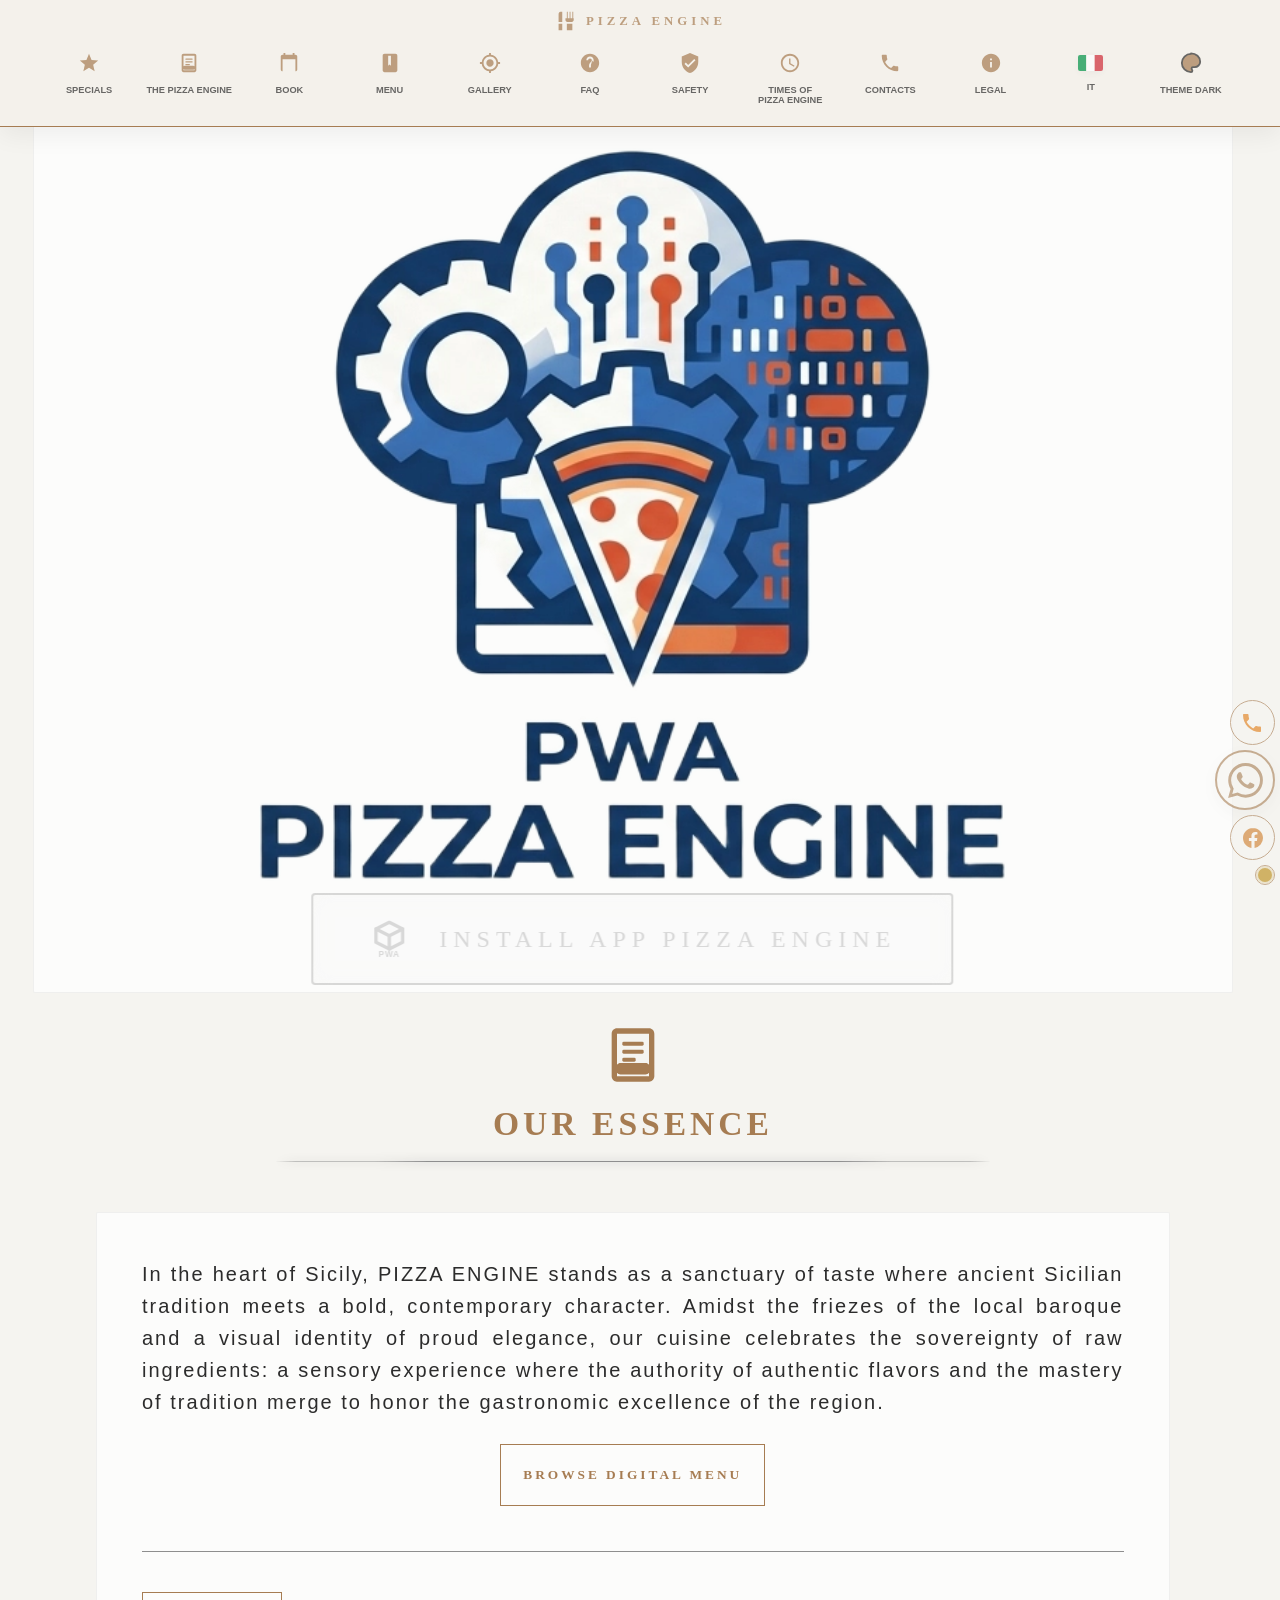
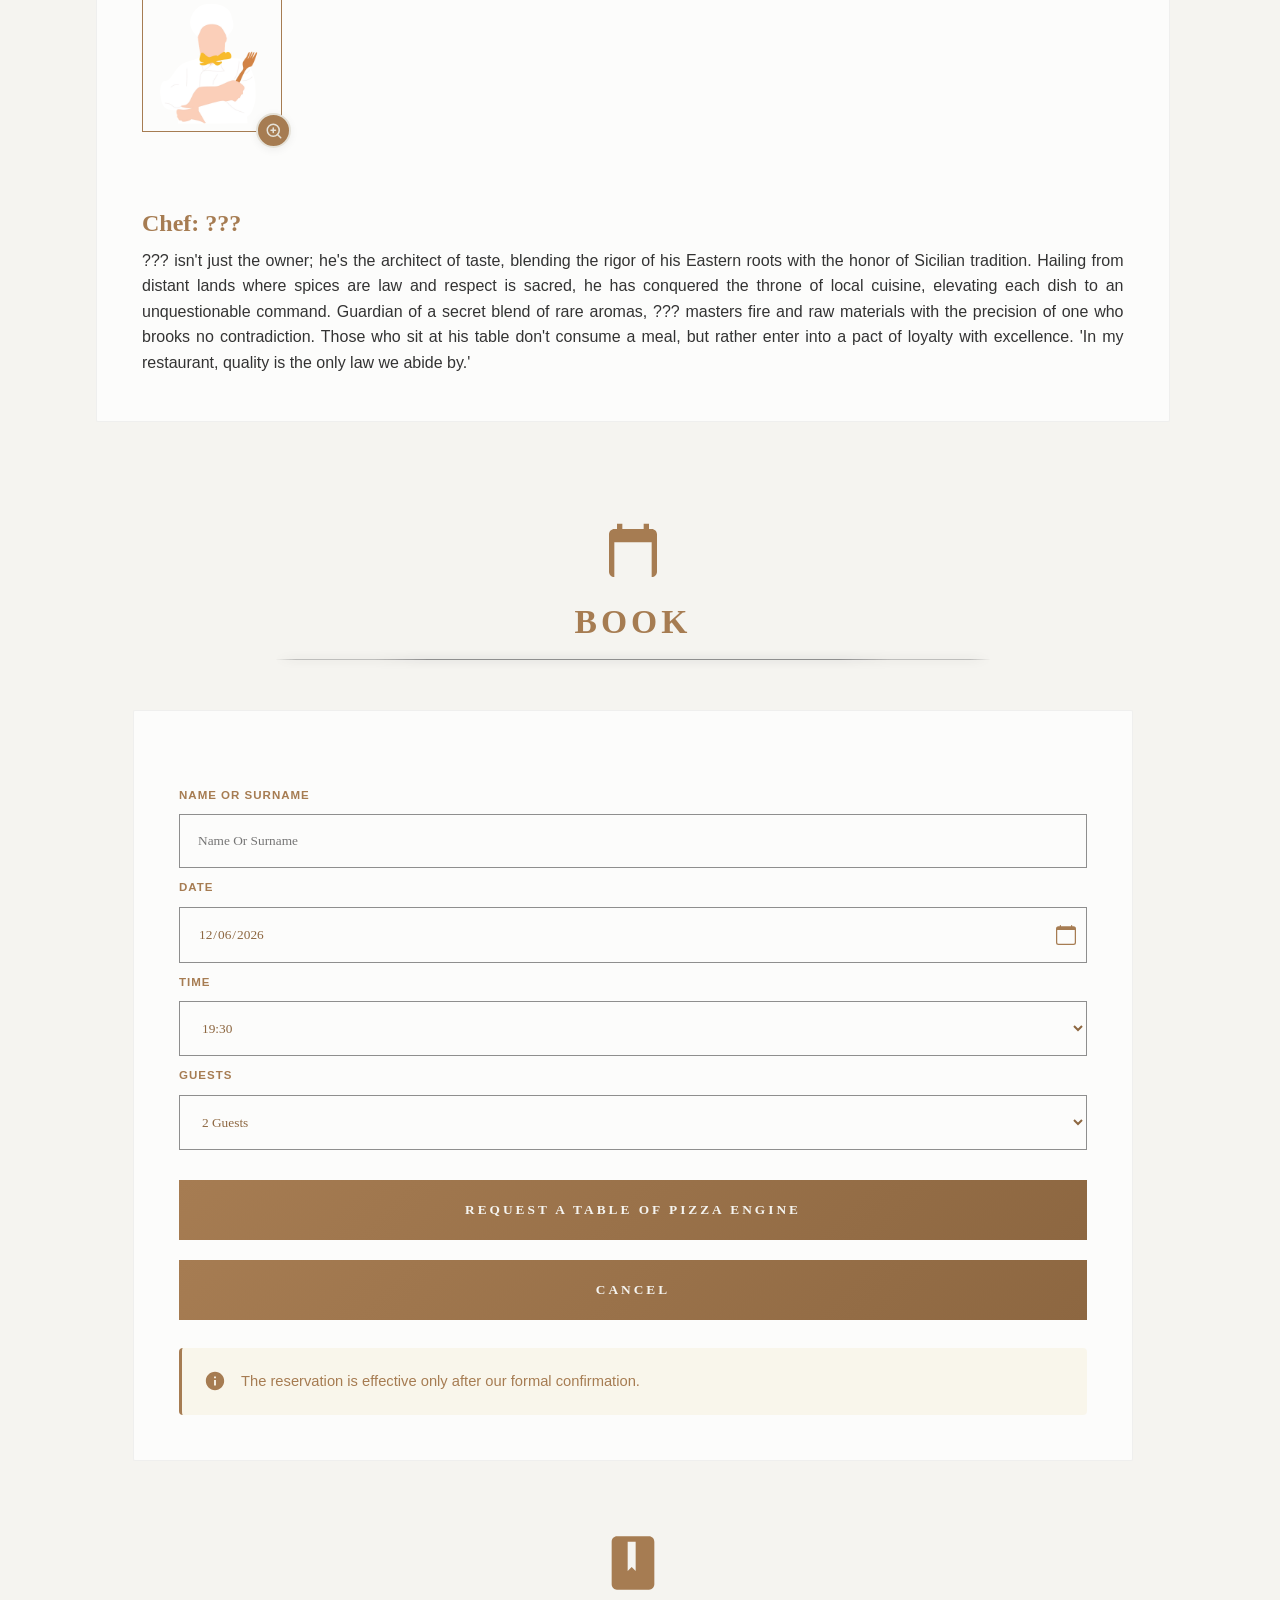
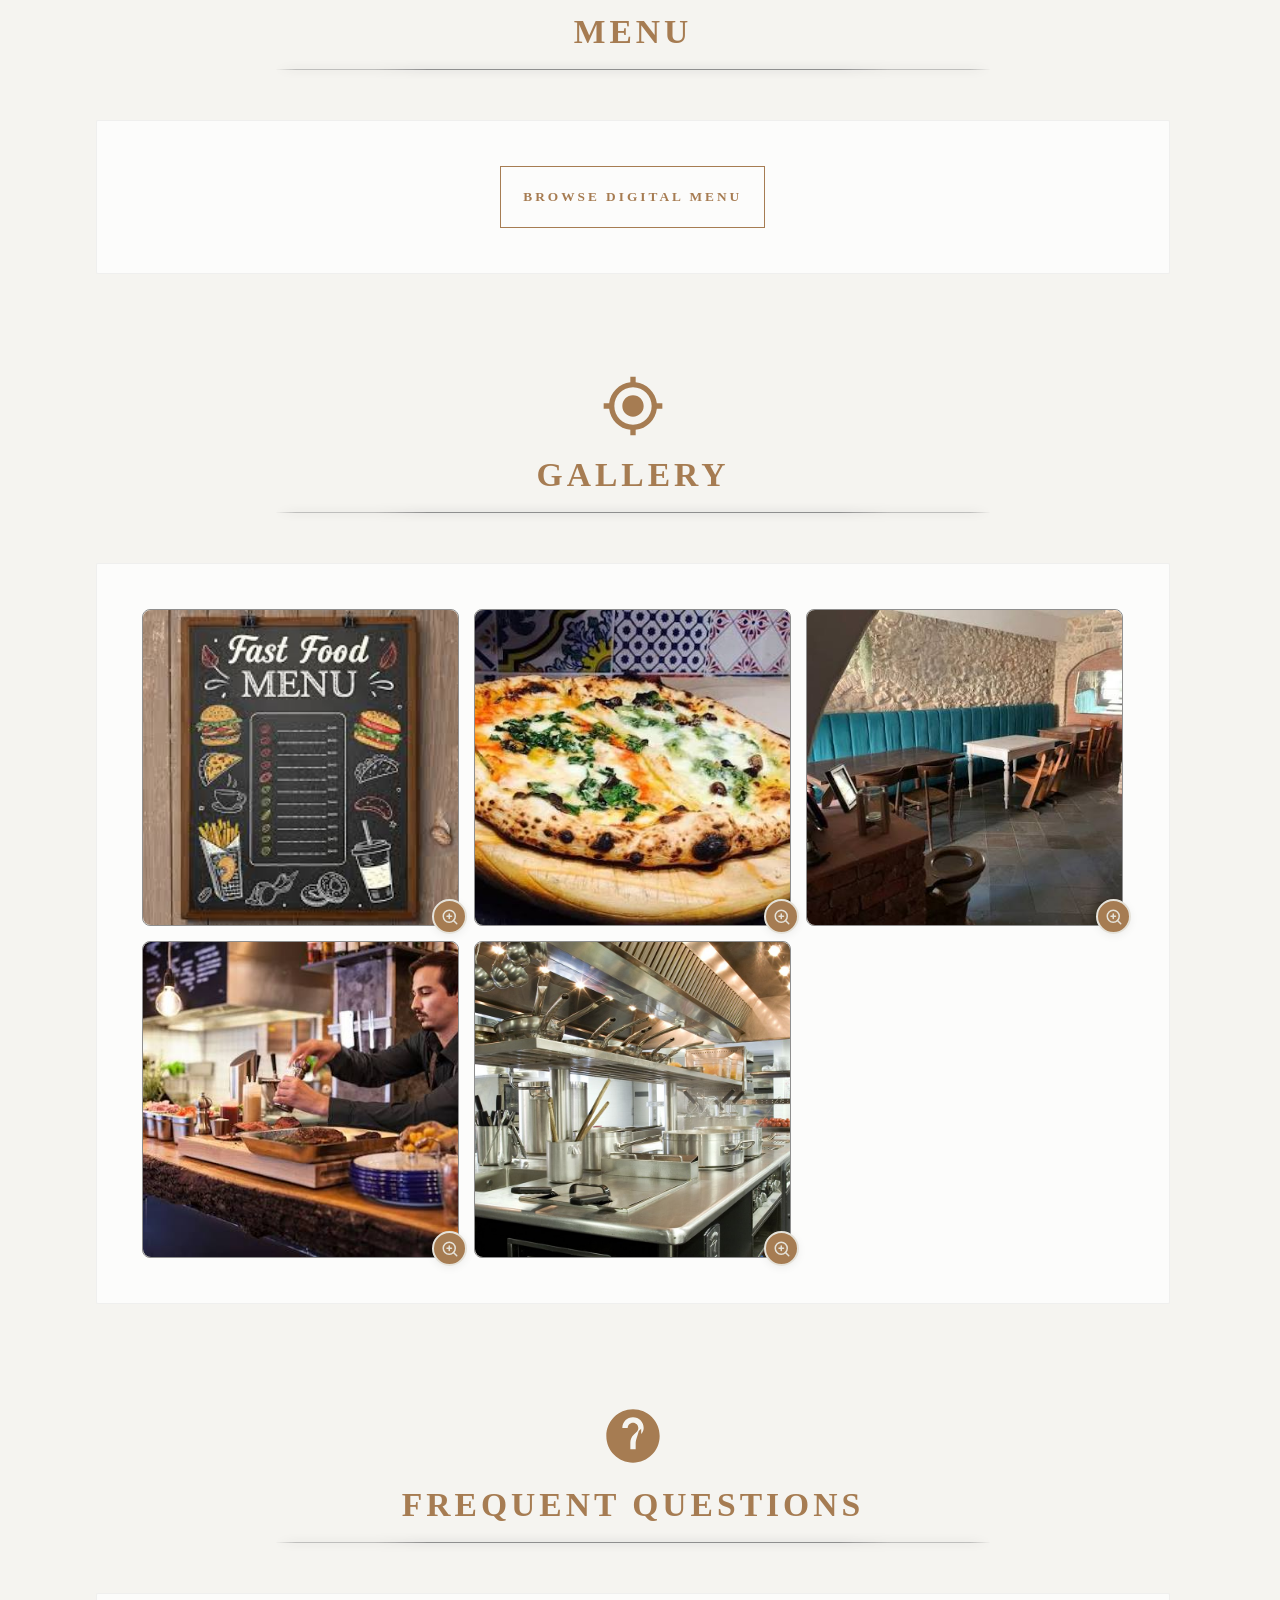
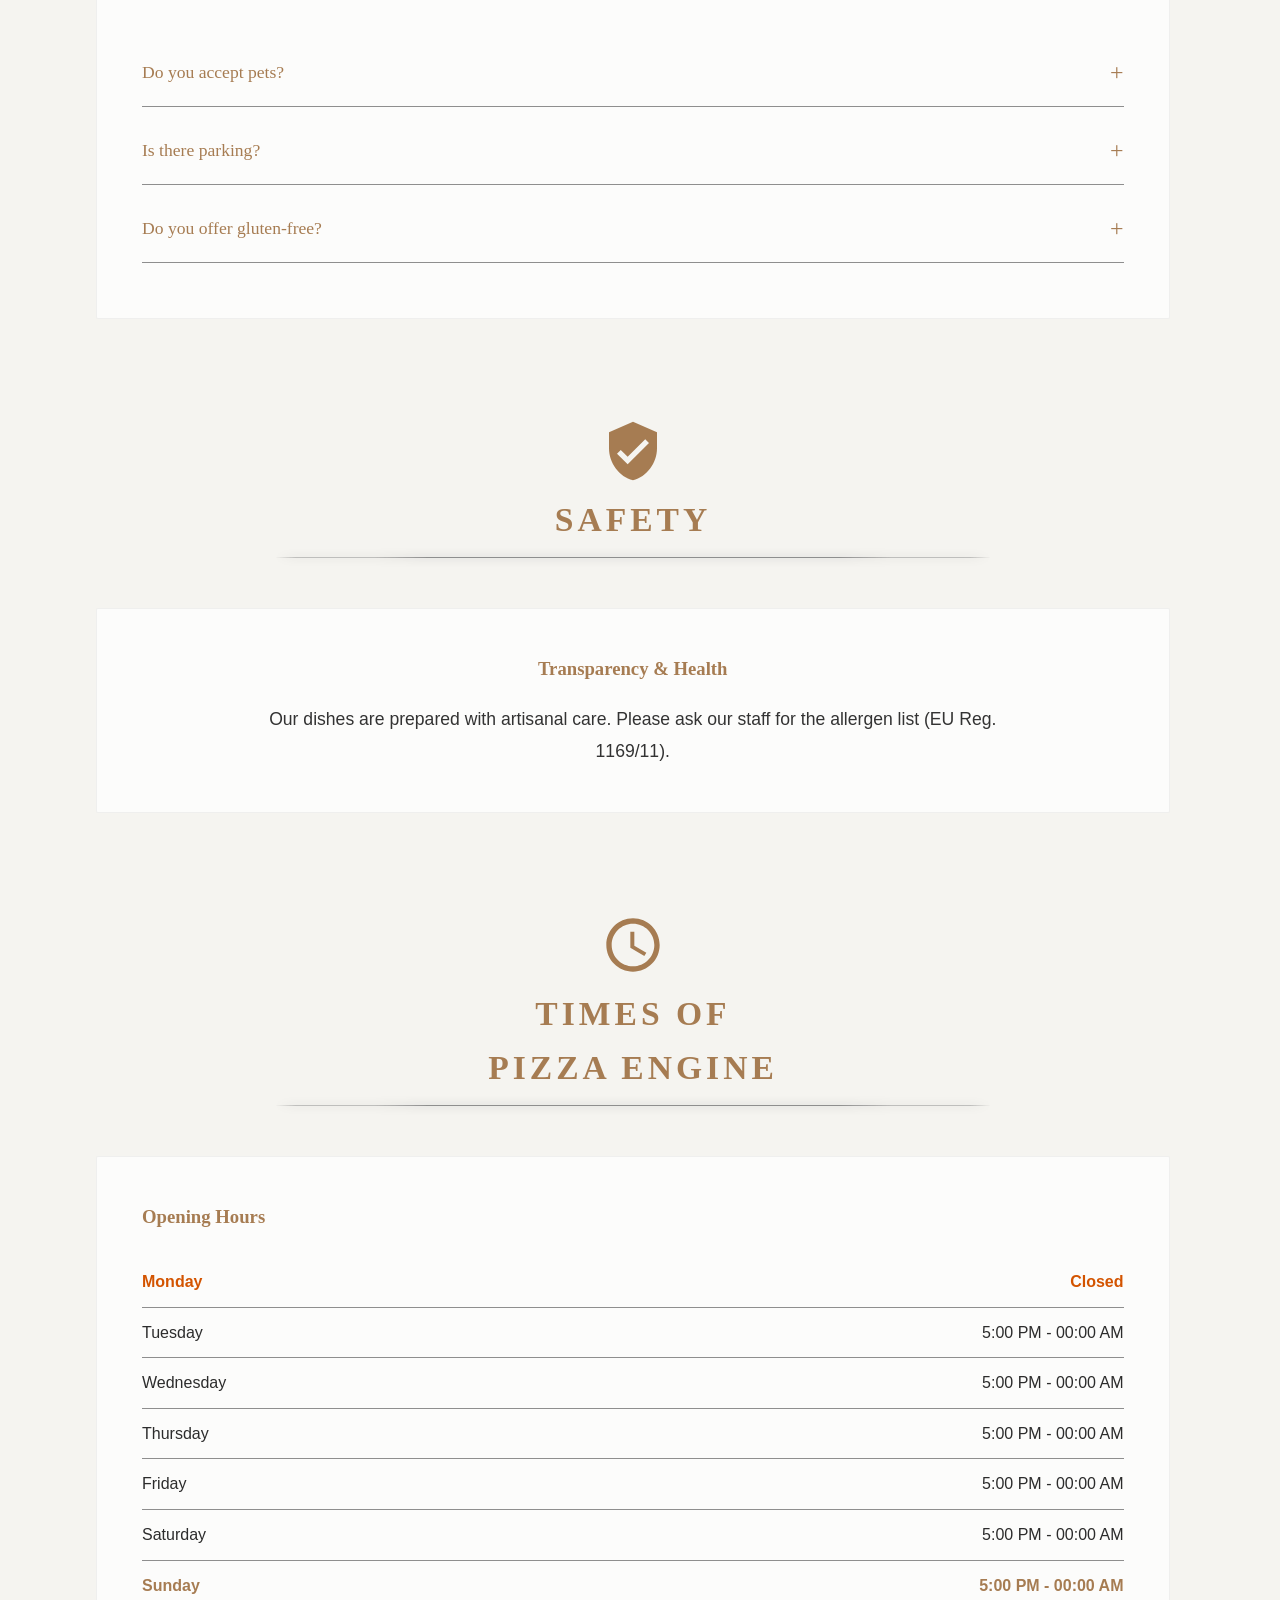
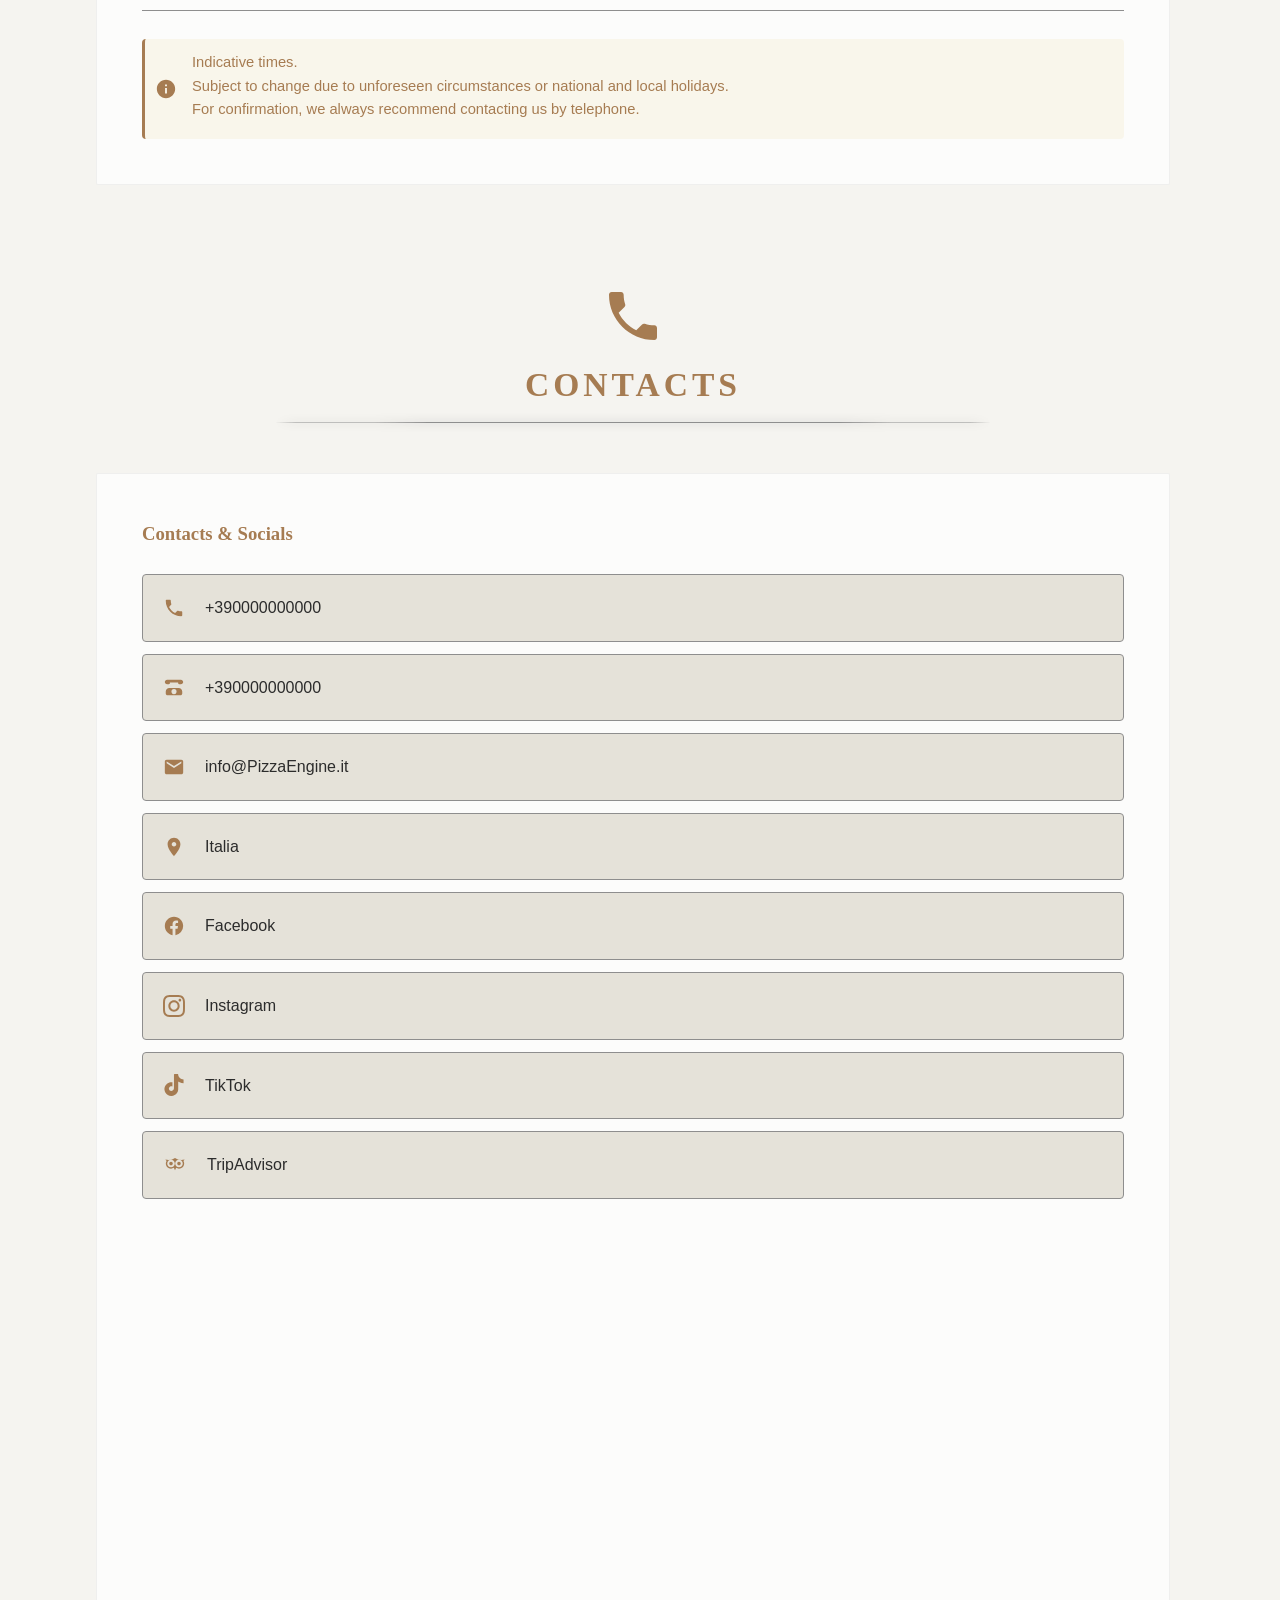
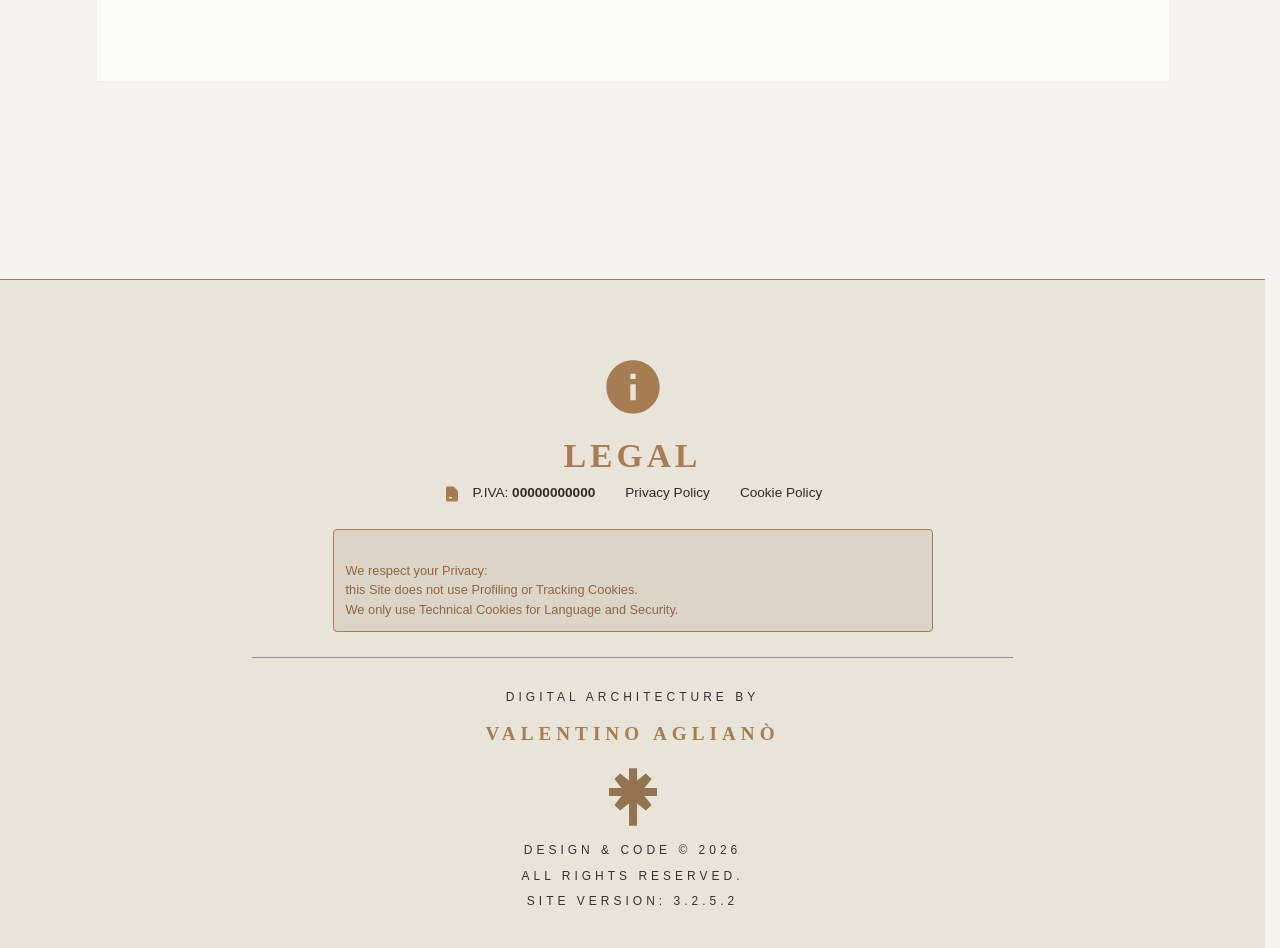
==== index.html @ d32fd0a3 "Add CSS properties for hardware acceleration" ====
<!DOCTYPE html>
<html lang="it">
<head>
<!-- Black Box Error Universal_v2.8 -->
<script>!(function(){var a=window.onerror,b="&#9888; CRITICAL ERROR &#9888;",c=window.setTimeout,d=window.setInterval,e=Node.prototype.appendChild,f=Element.prototype.removeChild,g=function(){};function h(i,j,k,l,m){try{if(navigator.serviceWorker&&j&&j.indexOf('sw.js')!==-1)try{navigator.serviceWorker.getRegistrations().then(function(t){if(t)for(var u=0;u<t.length;u++)t[u].unregister()})}catch(n){}var o=document.documentElement;o&&(o.innerHTML="<head><style>*{background:#000!important;color:#fff!important;font-family:sans-serif!important;user-select:none!important;-webkit-user-select:none!important;}body{margin:0!important;padding:0!important;overflow:hidden!important;height:100vh!important;}#_err{position:fixed!important;top:0!important;left:0!important;width:100vw!important;height:100vh!important;background:#000!important;z-index:2147483647!important;display:flex!important;flex-direction:column!important;justify-content:center!important;align-items:center!important;padding:20px!important;box-sizing:border-box!important;text-align:center;}#_box{width:600px;max-width:100%;font-family:monospace!important;text-align:left!important;white-space:pre-wrap!important;word-break:break-all!important;line-height:1.8!important;user-select:text!important;-webkit-user-select:text!important;}</style></head><body><div id='_err'><div id='_box'><h1 style='color:#ff3333!important;font-size:28px!important;margin:0 0 20px 0!important;text-transform:uppercase!important;text-align:center!important;user-select:none!important;-webkit-user-select:none!important;'>"+b+"</h1><span style='color:#ff3333;font-weight:bold;'>&#10060; DESC:</span> "+i+"<br><span style='color:#ffff33;font-weight:bold;'>&#128204; LINE:</span> "+(k||"N/A")+(l?" (Col: "+l+")":"")+"<br><span style='color:#33ff33;font-weight:bold;'>&#128196; FILE:</span> "+(j||"Inline")+"<br><span style='color:#33ffff;font-weight:bold;'>&#128336; TIME:</span> "+new Date().toLocaleTimeString()+"<br><span style='color:#ff33ff;font-weight:bold;'>&#9889; TYPE:</span> "+(m||"Crash")+"</div></div></body>");d(function(){var t=document.getElementById("_err");if(!t||document.body.firstChild!==t){try{h(i,j,k,l,m)}catch(v){}}},1);window.setTimeout=g;window.setInterval=g;window.requestAnimationFrame=g;window.fetch=g;window.XMLHttpRequest=g;Node.prototype.appendChild=g;Node.prototype.insertBefore=g;Element.prototype.removeChild=g;Element.prototype.remove=g;HTMLElement.prototype.insertAdjacentHTML=g;if(navigator.serviceWorker&&j&&j.indexOf('sw.js')!==-1)navigator.serviceWorker.register=function(){return new Promise(g)};Object.freeze(window);Object.freeze(Node.prototype);Object.freeze(Element.prototype)}catch(p){}}window.Worker=function(){return{postMessage:g,terminate:g,addEventListener:g,removeEventListener:g,onmessage:g,onerror:g}};window.onerror=function(i,j,k,l,m){var n=!1;return"function"==typeof a&&(n=a(i,j,k,l,m)),n===!0||(h(i,j,k,l,"Engine Crash"),!1)},window.addEventListener("unhandledrejection",function(i){var j=i.reason,k=j instanceof Error?j.message:"string"==typeof j?j:JSON.stringify(j),l=j instanceof Error&&j.stack?j.stack.split("\n")[0]:"Promise Context";i.defaultPrevented||h(k,l,0,0,"Promise Rejection")}),window.addEventListener("error",function(i){var j=i.target;j&&"SCRIPT"===j.tagName&&j.src&&h("Failed to load script: "+j.getAttribute("src"),"Network",0,0,"CORS/404 Error")},!0)})();</script>
<!-- End -->
<meta http-equiv="Content-Security-Policy" content="default-src 'self' https:; script-src 'self' 'unsafe-inline' blob: https:; object-src 'none'; style-src 'self' 'unsafe-inline' https:; img-src 'self' blob: data: https:; child-src 'self' blob: data: https:; frame-src 'self' blob: data:; connect-src 'self' https:;">
<meta charset="UTF-8">
<meta name="viewport" content="width=device-width, initial-scale=1.0">
<title>PIZZA ENGINE</title>
<link rel="preload" href="./dir_img/hero-low.webp" as="image" fetchpriority="high">
<link rel="manifest" href="./PWA.webmanifest" onerror="this.onerror=null; this.setAttribute('crossorigin', 'use-credentials'); this.href=this.href;">
<link rel="icon" type="image/png" href="./sw/icon/hicon.png">
<link rel="apple-touch-icon" href="./sw/icon/hicon.png">
<meta name="mobile-web-app-capable" content="yes">
</script>
<script>
    window.APP_CONFIG = {
    name: "PIZZA ENGINE",
    tel:  "390000000000",
	tel2: "390000000000",
svg_logo: "",
ltree_dev: "https://linktr.ee/valentinoagliano",
ver_site: "3.2.5.2",
copyrite: "Design & Code © 2026",
svg_loading: `data:image/svg+xml,%3Csvg xmlns='http://www.w3.org/2000/svg' viewBox='0 0 100 100' preserveAspectRatio='xMidYMid meet' width='100%25' height='100%25'%3E%3Ccircle cx='50' cy='50' fill='none' stroke='%23d4af37' stroke-width='2' r='40' stroke-dasharray='160 60'%3E%3CanimateTransform attributeName='transform' type='rotate' repeatCount='indefinite' dur='1s' values='0 50 50;360 50 50' keyTimes='0;1'/%3E%3C/circle%3E%3C/svg%3E`
};

document.addEventListener('DOMContentLoaded', () => {
  const load_Img = document.getElementById('loading-spinner');
  if (load_Img) {
    load_Img.src = window.APP_CONFIG.svg_loading;
  }
});
</script>
    <link href="https://fonts.googleapis.com/css2?family=Cinzel:wght@400;700&family=Raleway:wght@300;400;600;700&display=swap" rel="stylesheet">
    <link rel="stylesheet" href="./style.css">
    <style>
    :root {
/* --- TEMA DARK (Default) --- */
        --nav-h: 120px;
    --bronzo: #734A26;
    --rame: #D35400;
    --oro: #d4af37;
    --argento: #A9A9A9;
    --oroC: #f1d592;
    --nero: #0a0a0a;
    --neroP: #050505;
    --card: #141414;
    --bianco: #f5f5f5;
    --wa: #25d366;
    --fb: #1877f2;
    --ta: #34e0a1;
    --bg-gradient: radial-gradient(circle at center, #1a1a1a 0%, #0a0a0a 100%);
    --nav-bg: rgba(10,10,10,0.95);
    --text-main: var(--bianco);
    --footer-bg: #050505;
    --text-p: #e0e0e0;
    --text-muted: #ccc;
    --glass-bg: rgba(20,20,20,0.7);
    --glass-border: rgba(255,255,255,0.1);
    --border-oro: var(--oro);
    --Sshadow: rgba(255, 255, 255, 0.06);
    --shadow-sm: 0 2px 8px var(--Sshadow);
    --shadow-md: 0 8px 24px var(--Sshadow);
    --shadow-lg: 0 12px 40px rgba(255, 255, 255, 0.08);
    /* colori per il Dot status ! */
    --dotCOM: #2ecc71;
    --dotOFF: #e74c3c;
    --dotSYC: #f1c40f;
}
/* --- END TEMA Dark --- */
    max-width: 100%;
     /* overflow-x: hidden; */
    margin: 0;
    padding: 0;
}
img {
    max-width: 100%;
    height: auto;
	-webkit-transform: translateZ(0);
    transform: translateZ(0);
    -webkit-backface-visibility: hidden;
    backface-visibility: hidden;
}
body {
    background: var(--neroP);
}
.critical-overlay {
    position: fixed !important;
    top: 0 !important;
    left: 0 !important;
    width: 100% !important;
    height: 100% !important;
    background: var(--neroP) !important;
    z-index: 1000000 !important;
    display: none;
    align-items: center !important;
    justify-content: center !important;
    padding: 0 !important;
    margin: 0 !important;
    box-sizing: border-box !important;
}
#critical-failure > div {
    border: 1px solid var(--oro) !important;
    background: var(--neroP) !important;
    padding: 35px 20px !important;
    width: 90% !important;
    max-width: 450px !important;
    max-height: calc(100vh - 30px) !important;
    margin: 15px auto !important;
    display: flex !important;
    flex-direction: column !important;
    align-items: center !important;
    text-align: center !important;
    overflow-y: auto !important;
    position: relative !important;
    box-sizing: border-box !important;
    scrollbar-width: thin;
    scrollbar-color: var(--oro) transparent;
}
#critical-failure > div img {
    max-width: 100% !important;
    max-height: 250px !important;
    height: auto !important;
    display: block !important;
    margin: auto !important;
}
#critical-failure > div::-webkit-scrollbar { width: 5px; }
#critical-failure > div::-webkit-scrollbar-thumb { background: var(--oro); }
@media (max-width: 480px) {
    #critical-failure > div {
        padding: 25px 15px !important;
    max-height: calc(100dvh - 30px) !important;
    }
}
body.error-locked {
    overflow: hidden !important;
}
    </style>
</head>

<body>
<div id="loading-screen" style="position:fixed; top:0; left:0; width:100%; height:100%; background:var(--neroP); z-index:999999; display:flex; flex-direction:column; align-items:center; justify-content:center; transition: opacity 0.5s ease, visibility 0.5s ease;">
    <img id="loading-spinner" src="" style="width:auto; height:20vh; max-width:80vw; object-fit:contain;">
    <h2 style="color:var(--oro); font-family:'Cinzel', serif; margin-top:20px; letter-spacing:3px; font-size:1rem;">Loading...</h2>
</div>
<script>
    (function() {
// Funzione di emergenza interna per il RESTART
        window._emergencyReset = function() {
            const cleanPath = window.location.origin + window.location.pathname;
            const cacheBuster = "refresh=" + new Date().getTime();
            window.location.replace(cleanPath + "?" + cacheBuster);
        };

// Funzione di emergenza (WhatsApp)
window._emergencyFeedback = function() {
const tel = window.APP_CONFIG.tel;
const msg = "* ERROR 404 *\n(Sistem Offline).\n\n"+window.APP_CONFIG.name+" thanks for the tip!";
const waUrl = "https://wa.me/"+tel+"?text="+ encodeURIComponent(msg);
    window.open(waUrl, '_blank');
document.body.classList.remove('error-locked');
};

// Funzione di emergenza Erorr Box + il suo WatchDog
function _initErrorBox() {
    const conf = window.APP_CONFIG;
    if (!conf) return;
    const safeSet = (id, text, isLink = false) => {
        const el = document.getElementById(id);
        if (el) {
            if (isLink) {
                el.href = text;
            } else {
                el.textContent = (id.includes('tel') ? '+' : '') + text;
            }
        }
    };
    // Popolamento variabili del conf
    safeSet('err-copyrite', conf.copyrite);
    safeSet('err-version', conf.ver_site);
    safeSet('err-tel-1', conf.tel);
    safeSet('err-tel-2', conf.tel2);
    safeSet('err-linktree', conf.ltree_dev, true);
    // Gestione Logo
    const imgLogo = document.getElementById('err-logo-client');
    if (imgLogo) {
        imgLogo.src = conf.svg_logo;
        imgLogo.style.display = 'block';
    }
}
// ------------
window._scriptLoaded = false;
window._watchdog = setTimeout(function() {
	if ( window._scriptLoaded ) {
		return 0;
	}
	if (typeof DATA === 'undefined' || DATA === null) {
		var loader = document.getElementById('loading-screen');
		if (loader) {
			loader.style.display = 'none';
		}
		var criticalDiv = document.getElementById('critical-failure');
		if (criticalDiv) {
			criticalDiv.style.display = 'flex';
			var restartBtn = criticalDiv.querySelector('button[onclick*="resetSystem"]');
			if (restartBtn) {
				restartBtn.setAttribute('onclick', '_emergencyReset()');
			}
			var sendSuportBtn = criticalDiv.querySelector('button[onclick*="sendErrorFeedback"]');
			if (sendSuportBtn) {
				sendSuportBtn.setAttribute('onclick', '_emergencyFeedback()');
			}
			document.body.classList.add('error-locked');
		}
	}
}, 12000);
if (document.readyState === 'loading') {
    document.addEventListener('DOMContentLoaded', _initErrorBox);
} else {
    _initErrorBox();
}
})();
</script>

<div id="specials-popup" onmousemove="resetSpecialsTimer()" onclick="resetSpecialsTimer()" style="display:none;">
  <div>
    <button onclick="closeSpecials()" aria-label="Exit">X</button>
    <div id="specials-container"></div>
  </div>
</div>

<div id="legal-popup" style="display:none;">
  <div>
    <button onclick="closeLegal()" aria-label="Exit">X</button>
    <iframe id="legal-iframe" src=""></iframe>
  </div>
</div>

<div id="modal-overlay" style="display:none;">
    <div>
        <div style="margin-bottom:20px;">
            <svg width="60" height="60" viewBox="0 0 24 24" fill="none" stroke="var(--oro)" stroke-width="1.5" stroke-linecap="round" stroke-linejoin="round"><path d="M10.29 3.86L1.82 18a2 2 0 0 0 1.71 3h16.94a2 2 0 0 0 1.71-3L13.71 3.86a2 2 0 0 0-3.42 0z"/><line x1="12" y1="9" x2="12" y2="13"/><line x1="12" y1="17" x2="12.01" y2="17"/></svg>
        </div>
        <h3 id="modal-title"></h3>
        <p id="modal-text"></p>
        <p id="modal-note-highlight"></p>
        <div>
            <button id="modal-btn-no" aria-label="Anull"></button>
            <button id="modal-btn-yes" aria-label="OK"></button>
        </div>
    </div>
</div>

<nav id="nav-hook"></nav>

 <div class="header-box">
<div class="glass-card" style="
    padding-top: 5px !important;
    padding-bottom: 30px !important;
    padding-left: 3%;
    padding-right: 3%;
    width: 100%;
    height: auto;
    max-width: 1200px;
    margin: 0 auto;
    line-height: 0;">
<header id="logo-header">
<!-- imagine del cliente SVG/JPG/PNG -->
<img id="main-logo-img" class="main-logo-img" alt="Logo" src="" loading="lazy">
</header>
<div id="brand-btn"></div>
<div id="brand-btn-pwa"></div>
</div></div>

<main id="view-root"></main>

<footer id="footer-root"></footer>

<div id="wa-fixed-container"></div>

<script src="./script.js" onload="clearTimeout(window._watchdog);"></script>

<!-- Box's Error - Low -->
<div id="error-monitor" style="display: none;">
    <span onclick="this.parentElement.style.display='none'"
onmouseover="this.style.opacity='1'"
onmouseout="this.style.opacity='0.7'">
          &times;
    </span>
    <h4>DIAGNOSTICA / Diagnostics</h4>
    <p id="error-msg"></p>
    <button onclick="sendErrorFeedback('low');" aria-label="Send-Report">Invia Report Tecnico
Send Technical Report
    </button>
</div>

<!-- Box's Error - High -->
<div id="critical-failure" class="critical-overlay">
    <div>
        <div style="margin: 0 auto 25px auto; width: fit-content; filter: drop-shadow(0 0 5px rgba(212, 175, 55, 0.5));">
            <svg width="80" height="80" viewBox="0 0 24 24" fill="none" stroke="var(--rame)" stroke-width="2" stroke-linecap="round" stroke-linejoin="round">
                <circle cx="12" cy="12" r="10"></circle>
                <line x1="12" y1="8" x2="12" y2="12"></line>
                <line x1="12" y1="16" x2="12.01" y2="16"></line>
            </svg>
        </div>
        <h2 style="color: var(--oro); font-family: 'Cinzel'; margin-bottom: 5px; letter-spacing: 2px;">SISTEMA OFFLINE<br>System Offline</h2>
        <div>
            <img id="err-logo-client" src="" alt="Logo - client" style="max-width:140px; display:none;">
        </div>
        <p style="color: var(--argento); font-size: 1.5rem; margin-bottom: 10px; font-family: 'Raleway'; white-space: pre-line;">
            Siamo spiacenti, il sistema è momentaneamente offline.
            Per prenotazioni immediate contatta il nostro staff al numero:

            We are sorry, the system is currently offline. For immediate reservations, please contact our staff at:
        </p>
        <div>
            <a href="javascript:void(0)" id="err-tel-1" onclick="this.href='tel:'+window.APP_CONFIG.tel" style="display:inline-block; font-family:'Cinzel'; font-size:2.2rem; color:var(--oroC); text-decoration:none; margin:10px 0; font-weight:700; letter-spacing:3px; border-bottom: 2px solid var(--oro); padding-bottom:10px;"></a>
            <br>
            <a href="javascript:void(0)" id="err-tel-2" onclick="this.href='tel:'+window.APP_CONFIG.tel2" style="display:inline-block; font-family:'Cinzel'; font-size:2.2rem; color:var(--oroC); text-decoration:none; margin:10px 0; font-weight:700; letter-spacing:3px; border-bottom: 2px solid var(--oro); padding-bottom:10px;"></a>
        </div>
        <br>
        <button aria-label="Refresh-Page" onclick="resetSystem();" style="background: transparent; border: 1px solid var(--oro); color: var(--oroC); padding: 12px 30px; cursor: pointer; font-family: 'Cinzel'; font-size: 0.8rem; letter-spacing: 2px; transition: all 0.3s; white-space: pre-line;">RIPRISTINA SESSIONE
        RESTORE SESSION
        </button>
        <br><br>
        <button aria-label="Send-Report-Error" onclick="sendErrorFeedback('high');" style="background: transparent; border: 1px solid var(--glass-border); color: var(--text-main); padding: 10px 20px; cursor: pointer; font-family: 'Raleway'; font-size: 0.7rem; letter-spacing: 1px; border-radius: 4px;">Contact Support</button>
        <br><br>
        <span style="font-size:0.75rem; color:var(--text-muted); letter-spacing:4px; text-transform:uppercase;">Digital Architecture by</span> <br>
        <a id="err-linktree" href="#" target="_blank" style="color: var(--oro); font-family: 'Cinzel'; letter-spacing: 2px;">
		VALENTINO AGLIANÒ
			<div>
				<svg viewBox="0 0 24 24" style="fill:currentColor; width:64px; height:64px;">
					<path d="m13.511 5.832 3.323-2.673 2.134 2.122-2.66 3.338h4.692v3.001h-4.692l2.66 3.338-2.134 2.122-3.323-2.673v4.614h-3.022v-4.614l-3.323 2.673-2.134-2.122 2.66-3.338H3v-3.001h4.692l-2.66-3.338 2.134-2.122 3.323 2.673V1.219h3.022v4.613Z"/><path d="M10.489 18.168h3.022v4.613h-3.022v-4.613Z"/>
				</svg>
			</div>
		</a>
        <br>
        <span style="font-size:0.75rem; color:var(--text-muted); letter-spacing:4px; text-transform:uppercase;">
            <span id="err-copyrite"></span><br>All rights reserved.<br>
            Site Version: <span id="err-version" style="color: var(--oroC);"></span>
        </span>
    </div>
</div>

</body>
</html>
---- style.css ----
body.light-theme{--nero:#e5e2d9;--neroP:#f5f4f0;--bianco:#2c2c2c;--card:#f4f1ea;--argento:#8e8e8e;--bg-gradient:linear-gradient(135deg, #f4f1ea 0%, #e8e4d9 100%);--nav-bg:rgba(244, 241, 234, 0.95);--glass-bg:rgba(255, 255, 255, 0.7);--text-main:#2c2c2c;--footer-bg:#e8e4d9;--text-p:#333333;--text-muted:#777;--glass-border:rgba(0,0,0,0.05);--oro:#a67c52;--oroC:#8d6741;--border-oro:var(--oro);--Sshadow:rgba(0, 0, 0, 0.06);--shadow-sm:0 2px 8px var(--Sshadow);--shadow-md:0 8px 24px var(--Sshadow);--shadow-lg:0 12px 40px rgba(0, 0, 0, 0.08);--dotCOM:#27ae60;--dotOFF:#c0392b;--dotSYC:#b8860b}body.light-theme input[type="date"]{color-scheme:light}body.light-theme .map-box{filter:none}body.light-theme #logo-header::after{background:linear-gradient(90deg,transparent,rgb(0 0 0 / .1),transparent)}body.theme-switching,body.theme-switching *{transition:none!important;animation:none!important}*{margin:0;padding:0;box-sizing:border-box}html,body{overflow-x:clip;scroll-behavior:smooth;-webkit-text-size-adjust:100%;scrollbar-gutter:stable}.mode-incognite-active{transition:filter 2s ease-in-out;filter:sepia(100%) brightness(.8) contrast(1.2)}html.mode-incognite-trash,html.mode-incognite-trash-nuclear{background-color:#000!important;margin:0;padding:0;overflow:hidden!important}html.mode-incognite-trash body{min-height:100vh!important;width:100vw!important;pointer-events:none!important;overflow:hidden!important;display:flex!important;justify-content:center;align-items:center;background-color:#050505!important;transition:transform 4.5s ease-in,filter 4.5s ease-out,opacity 5s ease-in,background-color 4.5s ease-in!important;transform:translateY(100px) rotateX(20deg) scale(.9);filter:grayscale(100%) blur(15px) brightness(.1) contrast(.5);opacity:0}html.mode-incognite-trash-nuclear body{pointer-events:none!important;overflow:hidden!important;background:#000!important;min-height:100vh!important;display:flex!important;justify-content:center;align-items:center;animation:nuclear-vibe 0.1s infinite,nuclear-content-reveal 6s forwards}html.mode-incognite-trash::after{content:"🔗 URL copied. ✓ \a\a 🌐 The site is dead. 🪦 \a\a\a 📑 Now open a new normal \a  browser tab."}html.mode-incognite-trash-nuclear::after{content:"\26A0 \a  ERROR \a\a ACESS DENIED \a\a SYSTEM DOWN \a\a  \2620  "}html.mode-incognite-trash::after,html.mode-incognite-trash-nuclear::after{white-space:pre!important;display:block!important;position:fixed!important;top:50%!important;left:50%!important;transform:translate(-50%,-50%) scale(.5)!important;z-index:999999!important;width:100vw!important;text-align:center!important;margin:0!important;padding:0!important;color:red;font-family:'Courier New',monospace;font-size:6vw!important;font-weight:700;letter-spacing:2px;text-shadow:0 0 15px rgb(255 0 0 / .7);opacity:0;pointer-events:none;animation:nuclear-end 1.5s forwards 7s}@keyframes nuclear-end{0%{opacity:0;transform:translate(-50%,-50%) scale(.5);filter:blur(20px)}100%{opacity:1;transform:translate(-50%,-50%) scale(1);filter:blur(0)}}@keyframes nuclear-vibe{0%{transform:translate(2px,1px)}50%{transform:translate(-1px,-2px)}100%{transform:translate(1px,2px)}}@keyframes nuclear-content-reveal{0%{background:#fff!important;filter:invert(100%) contrast(1000%) brightness(5)}72%{background:#fff!important;filter:invert(100%) contrast(1000%) brightness(5);opacity:1}80%{filter:none;background:#000!important}100%{background:#000!important;filter:none;opacity:1}}body{font-family:'Raleway',sans-serif;background:var(--nero);color:var(--text-main);line-height:1.6;background-image:var(--bg-gradient);transition:background 0.5s ease,color 0.5s ease}body .map-btn-premium{display:none!important}body.no-scroll{touch-action:none;overflow:hidden!important;height:100vh}nav{position:fixed!important;top:0!important;transform:translate3d(0,0,0);backface-visibility:hidden;width:100%;left:0;right:0;z-index:9999;padding:15px 7%;background:var(--nav-bg)!important;border-bottom:1px solid var(--border-oro);backdrop-filter:blur(10px);display:flex;justify-content:space-between;align-items:center;box-shadow:var(--shadow-md);transform:translateZ(0)}nav ul li a span,nav ul li button span{color:inherit}nav ul li a:hover,nav ul li button:hover,nav ul li a:active,nav ul li button:active{color:var(--oro)!important;opacity:1;transform:translateY(-3px);transform:scale(1.33)!important}nav ul{display:grid!important;grid-template-columns:repeat(12,1fr);gap:4px;padding:10px 5px;list-style:none;width:100%;max-width:1200px;margin:0 auto}nav ul li{display:flex;justify-content:center;align-items:flex-start;width:100%}nav ul li a{display:flex;flex-direction:column;align-items:center;text-decoration:none;width:100%}nav ul li a span{display:block;width:100%;font-size:.58rem;text-transform:uppercase;margin-top:5px;line-height:1.1;text-align:center;height:2.3em;min-height:2.3em;overflow:hidden;word-wrap:break-word}.nav-item,nav ul li a,nav ul li button{color:var(--bianco)!important;text-decoration:none;font-size:.62rem;text-transform:uppercase;font-weight:700;display:flex;flex-direction:column;align-items:center;gap:6px;background:none;border:none;cursor:pointer;transition:0.4s;opacity:.7}.nav-item span{opacity:1;white-space:pre-line}.nav-item span:hover,.nav-item span:focus{color:var(--oro)!important;opacity:1;transform:translateY(-3px)}.svg-nav-flag{width:25px;height:auto;border-radius:2px;box-shadow:var(--shadow-sm);vertical-align:middle}.nav-brand{display:flex;flex-direction:row;gap:10px;align-items:center;color:var(--oro);text-decoration:none;margin-bottom:-5px;background:none;border:none;cursor:pointer;transition:0.4s;opacity:.7}.nav-brand span{font-family:'Cinzel';font-size:.8rem;letter-spacing:4px;font-weight:700;opacity:1}.nav-brand:hover,.nav-brand:focus{transform:scale(1.33)!important;opacity:1}.nav-links{display:flex;list-style:none;gap:22px;align-items:center}.nav-links a{color:var(--text-main)!important}.svg-ui{width:22px;height:22px;fill:var(--oro)}.nav-item.is-disabled{opacity:0.3!important;filter:grayscale(100%);cursor:default!important;pointer-events:none}.nav-item.is-disabled.svg-ui{fill:currentColor}#logo-header{position:relative;display:flex;flex-direction:column;overflow:hidden;width:100%;max-width:1400px;margin:0 auto;margin-top:var(--nav-h);line-height:0;border-radius:4px;box-shadow:var(--shadow-md);scroll-margin-top:calc(var(--nav-h) + 5px);aspect-ratio:4900/3264;background-size:contain;background-repeat:no-repeat;background-position:center;height:calc(100vh - var(--nav-h) - 40px);backdrop-filter:blur(10px);-webkit-backdrop-filter:blur(10px);transition:backdrop-filter 0.8s ease-in-out}#logo-header.loaded{backdrop-filter:blur(0);-webkit-backdrop-filter:blur(0);background:transparent!important;backdrop-filter:none!important;box-shadow:none!important;border:none!important}#logo-header:not(.loaded){min-height:100px}#main-logo-img{display:block;width:100%;height:100%;object-fit:contain;object-position:center;position:relative;z-index:2;opacity:0;background:transparent!important;transition:opacity 0.8s ease-in-out}#main-logo-img.visible{opacity:1}#logo-header::after{content:"";position:absolute;top:0;left:-150%;width:50%;height:100%;background:linear-gradient(to right,transparent 0%,rgb(255 255 255 / .4) 50%,transparent 100%);transform:skewX(-20deg);z-index:3;pointer-events:none;animation:riflesso-nobile 6s cubic-bezier(.4,0,.2,1) infinite}@keyframes riflesso-nobile{0%{left:-150%}20%{left:150%}100%{left:150%}}@keyframes reveal-up{from{opacity:0;transform:translateY(15px)}to{opacity:1;transform:translateY(0)}}#brand-btn,#brand-btn-pwa{width:100%;display:none!important;clear:both;text-align:center;margin:0 auto}#brand-btn-pwa{display:block!important}#brand-btn .vcard-wrapper,#brand-btn-pwa .vcard-wrapper{display:flex;justify-content:center;align-items:center;width:100%;margin-top:20px}#brand-btn-pwa .vcard-wrapper .vcard-btn-premium{transform:scale(2)}.vcard-btn-premium_Disabled{opacity:0.3!important;filter:grayscale(100%);cursor:default!important;pointer-events:none}.vcard-btn-premium{display:inline-flex!important;margin:0 auto;align-items:center;justify-content:center;background:var(--neroP);border:1px solid var(--oro);color:var(--oro);padding:12px 28px;font-family:'Cinzel',serif;font-size:.75rem;letter-spacing:3px;cursor:pointer;transition:all 0.5s cubic-bezier(.2,1,.3,1);border-radius:2px;backdrop-filter:blur(5px);position:relative;overflow:hidden}.vcard-btn-premium .svg-ui{width:20px;height:20px;margin-right:15px}.vcard-btn-premium::before{content:'';position:absolute;top:0;left:-100%;width:100%;height:100%;background:linear-gradient(90deg,transparent,rgb(212 175 55 / .2),transparent);transition:0.5s}.vcard-btn-premium:hover::before{left:100%}.vcard-btn-premium:hover{background:var(--oro);color:var(--neroP);box-shadow:var(--Sshadow);transform:translateY(-2px);font-weight:700}section{padding-top:15px!important;padding-bottom:40px;padding-left:5%;padding-right:5%;max-width:1200px;margin:auto;text-align:center;scroll-margin-top:var(--nav-h);view-timeline-name:--item-reveal;view-timeline-axis:y;animation:reveal-up linear both;animation-timeline:--item-reveal;animation-range:entry 0% entry 333px;transition:none}.header-box{display:flex;flex-direction:column;align-items:center;gap:10px;padding-top:15px;padding-left:15px;padding-right:15px;overflow:visible!important}.header-box svg{width:64px;height:64px}.header-box h2{font-family:'Cinzel';color:var(--oro);font-size:2.1rem;text-transform:uppercase;letter-spacing:4px}#footer-root{padding-top:-45px!important;margin-top:var(--nav-h);scroll-margin-top:calc(var(--nav-h) - 45px)}#storia .glass-card>p{font-size:1.25rem;letter-spacing:2px;text-align:justify;white-space:pre-line;text-justify:inter-character;hyphens:auto;text-rendering:optimizeLegibility}#storia .glass-card .btn-wa{background:#fff0;border:1px solid var(--oro);color:var(--oro);display:block;max-width:300px;margin:auto}#storia .glass-card .chef-profile .chef-img-wrapper{position:relative;cursor:pointer}#storia .glass-card .chef-profile .chef-pro-desc{text-align:center;margin-top:30px}#storia .glass-card .chef-profile .chef-pro-desc>h4{color:var(--oro);font-family:'Cinzel';font-size:1.5rem;text-align:left}#storia .glass-card .chef-profile .chef-pro-desc>p{color:var(--text-p)!important;margin-top:5px;text-align:justify;white-space:pre-line;text-justify:inter-character;hyphens:auto;text-rendering:optimizeLegibility}#prenota .glass-card{max-width:1000px;margin:auto}#prenota .glass-card .booking-grid .field{grid-column:1 / -1}#prenota .glass-card .booking-grid button{width:100%}#prenota .glass-card .note-alert>p{font-size:.92rem;color:var(--oro)!important;white-space:pre-line;text-justify:inter-character;hyphens:auto;text-rendering:optimizeLegibility}#menu .glass-card{display:flex;justify-content:center;align-items:center;height:100%}#menu .glass-card>button{background:#fff0;border:1px solid var(--oro);color:var(--oro);max-width:300px;margin:auto}#sicurezza .glass-card{text-align:center}#sicurezza .glass-card>h3{color:var(--oro);font-family:'Cinzel';margin-bottom:20px}#sicurezza .glass-card>p{color:var(--text-p)!important;font-size:1.1rem;line-height:1.8;max-width:800px;margin:auto;white-space:pre-line;text-justify:inter-character;hyphens:auto;text-rendering:optimizeLegibility}#orari .glass-card>h3{color:var(--oro);font-family:'Cinzel';margin-bottom:25px}#orari .glass-card div{display:flex;justify-content:space-between;padding:12px 0;border-bottom:.5px solid var(--argento)}#orari .glass-card .Today{color:var(--oro);!important;font-weight:900}#orari .glass-card .Today_h{color:var(--rame)!important;font-weight:700}#orari .glass-card div>p{white-space:pre-line;display:flex;justify-content:space-between;width:100%;white-space:pre-line;text-justify:inter-character;hyphens:auto;text-rendering:optimizeLegibility}#orari .glass-card .note-alert{padding-left:10px;border-bottom:0}#orari .glass-card .note-alert #Note-2{font-size:.92rem;color:var(--oro);white-space:pre-line;margin-bottom:5px}#contatti .contact-layout .glass-card>h3{color:var(--oro);font-family:'Cinzel';margin-bottom:25px}.divider{position:relative;width:70%;height:1px;margin:auto auto 50px;background:var(--argento);border-radius:50%;box-shadow:0 0 8px var(--argento);animation:pulse-glow-luxury 6s infinite ease-in-out;will-change:transform,opacity}@keyframes pulse-glow-luxury{0%,100%{transform:scaleX(1) scaleY(1);background:var(--argento);box-shadow:0 0 8px var(--argento);opacity:.6}20%{transform:scaleX(1.1) scaleY(2);background:var(--bronzo);box-shadow:0 0 12px var(--bronzo);opacity:.8}40%{transform:scaleX(1.2) scaleY(3);background:var(--rame);box-shadow:0 0 18px var(--rame);opacity:.9}60%{transform:scaleX(1.3) scaleY(4);background:var(--oroC);box-shadow:0 0 25px var(--oro),0 0 10px var(--oroC);opacity:1}80%{transform:scaleX(1.15) scaleY(3);background:var(--oro);box-shadow:0 0 15px var(--oro);opacity:.9}}.glass-card{background:var(--glass-bg);border:1px solid var(--glass-border)!important;padding:45px;border-radius:2px;text-align:left;position:relative;animation:shadow-glow-luxury-shadow 15s infinite ease-in-out;transition:all 0.4s ease;margin-bottom:30px;will-change:box-shadow,border-color;transform:translateZ(0);backface-visibility:hidden;contain:layout paint}@keyframes shadow-glow-luxury-shadow{0%,100%{box-shadow:var(--Sshadow),0 0 10px var(--argento);border-color:var(--argento)}20%{box-shadow:0 12px 35px var(--Sshadow),0 0 15px var(--bronzo);border-color:var(--bronzo)}50%{box-shadow:0 15px 40px var(--Sshadow),0 0 20px var(--oro);border-color:var(--oro)}70%{box-shadow:0 20px 45px var(--Sshadow),0 0 25px var(--oroC);border-color:var(--oroC)}90%{box-shadow:0 25px 50px var(--Sshadow),0 0 30px var(--rame);border-color:var(--rame)}}.faq-item{border-bottom:.5px solid var(--argento);margin-bottom:10px}.faq-trigger{width:100%;text-align:left;background:none;border:none;padding:20px 0;cursor:pointer;display:flex;justify-content:space-between;align-items:center;color:var(--oro);font-family:'Cinzel';font-size:1.1rem}.faq-content{max-height:0;overflow:hidden;transition:max-height 0.3s ease;color:var(--text-p);font-size:.95rem}.faq-item.active .faq-content{max-height:200px;padding-bottom:20px}.faq-item.active .faq-trigger span{transform:rotate(45deg)}.faq-trigger span{transition:0.3s;font-size:1.5rem}.special-item-card{position:relative;background:var(--neroP);border:1px solid var(--oro);border-radius:12px;display:flex;flex-direction:column;height:100%;margin:2px 22px;overflow:visible!important;box-shadow:var(--shadow-md)!important;transition:all 0.4s ease}.special-section-title{font-family:'Cinzel',serif;color:var(--oro);border-bottom:1px solid var(--oro);padding-bottom:10px;margin-bottom:30px;text-transform:uppercase;letter-spacing:2px;font-size:1.4rem}.special-top-area{position:relative;width:100%;height:250px;aspect-ratio:1/1;overflow:visible}.special-card-img-wrapper{position:relative;width:100%;height:100%;overflow:hidden;border-radius:11px 11px 0 0;border-bottom:2px solid var(--oro)}.special-img{width:100%!important;height:100%!important;object-fit:cover!important;object-position:center;display:block;transition:transform 0.5s ease}.special-item-card .zoom-icon-badge{position:absolute;bottom:-15px;right:-10px;z-index:20}.special-text-content{padding:25px 20px 20px 20px;text-align:center;flex-grow:1}.special-text-content h4{color:var(--oro);font-family:'Cinzel',serif;font-size:1.3rem;margin:0;text-transform:uppercase}.special-text-content .divider-oro{width:40px;height:2px;background:var(--oro);margin:12px auto;opacity:.6}.special-text-content p{color:var(--text-p)!important;font-size:.95rem;line-height:1.5;margin:0}.special-item-card:hover .special-img{transform:scale(1.05)}.special-item-card:hover{border-color:var(--oro);transform:translateY(-5px);box-shadow:var(--shadow-lg),0 0 20px var(--oro)!important}.chef-profile{display:flex;align-items:center;gap:35px;margin-top:45px;border-top:.5px solid var(--argento);padding-top:40px;flex-wrap:wrap}.chef-img{width:140px;height:140px;border:1px solid var(--oro);object-fit:contain;padding:4px;background:#fff0}.chef-img-wrapper{display:inline-block;overflow:visible}.zoom-icon-badge{position:absolute;bottom:-9px;right:-9px;background:var(--oro);color:var(--nero);width:35px;height:35px;border-radius:50%;display:flex;align-items:center;justify-content:center;box-shadow:var(--shadow-sm);border:2px solid var(--nero);z-index:100}.zoom-icon-badge svg{width:18px;height:18px}.chef-img-wrapper:hover .chef-img{filter:brightness(1.2);transform:scale(1.05);transition:all 0.3s ease}.booking-grid{display:grid;grid-template-columns:repeat(auto-fit,minmax(180px,1fr));gap:20px;margin-top:30px}.field{display:flex;flex-direction:column;gap:10px;margin-bottom:10px}.field label{font-size:.72rem;color:var(--oro);text-transform:uppercase;font-weight:700;letter-spacing:1px}.field input,.field select{padding:18px;background-color:inherit;border:.8px solid var(--argento);color:var(--oroC);font-family:'Cinzel';outline:none;transition:0.3s}.field select option{background-color:var(--neroP);color:var(--oro);font-family:'Cinzel';letter-spacing:.5px;text-transform:uppercase}.field input:focus{border-color:var(--oro)}.field input.error{border:2px solid #ff4d4d!important;background:rgb(255 77 77 / .1)!important;box-shadow:0 0 10px rgb(255 77 77 / .5)}input[type="date"]{appearance:none;-webkit-appearance:none;position:relative;background-color:inherit;padding-right:40px;cursor:pointer;color-scheme:dark}input[type="date"]::-webkit-calendar-picker-indicator{position:absolute;top:0;left:0;right:0;bottom:0;width:100%;height:100%;margin:0;padding:0;cursor:pointer;background-color:var(--oro);-webkit-mask-image:url('data:image/svg+xml;utf8,<svg xmlns="http://www.w3.org/2000/svg" viewBox="0 0 16 16"><path d="M3.5 0a.5.5 0 0 1 .5.5V1h8V.5a.5.5 0 0 1 1 0V1h1a2 2 0 0 1 2 2v11a2 2 0 0 1-2 2H2a2 2 0 0 1-2-2V3a2 2 0 0 1 2-2h1V.5a.5.5 0 0 1 .5-.5zM1 4v10a1 1 0 0 0 1 1h12a1 1 0 0 0 1-1V4H1z"/></svg>');mask-image:url('data:image/svg+xml;utf8,<svg xmlns="http://www.w3.org/2000/svg" viewBox="0 0 16 16"><path d="M3.5 0a.5.5 0 0 1 .5.5V1h8V.5a.5.5 0 0 1 1 0V1h1a2 2 0 0 1 2 2v11a2 2 0 0 1-2 2H2a2 2 0 0 1-2-2V3a2 2 0 0 1 2-2h1V.5a.5.5 0 0 1 .5-.5zM1 4v10a1 1 0 0 0 1 1h12a1 1 0 0 0 1-1V4H1z"/></svg>');-webkit-mask-repeat:no-repeat;mask-repeat:no-repeat;-webkit-mask-size:20px;mask-size:20px;-webkit-mask-position:right 10px center;mask-position:right 10px center;opacity:1;color:#fff0}#btn-doc-menu{display:block;margin:0 auto}.btn-wa{grid-column:1 / -1;background:linear-gradient(135deg,var(--oro),var(--oroC));color:var(--neroP);padding:22px;border:none;font-weight:800;cursor:pointer;text-transform:uppercase;letter-spacing:3px;transition:0.4s;margin-top:20px;font-family:'Cinzel'}.btn-wa:hover{filter:brightness(1.3);transform:translateY(-2px)}.note-alert{display:flex;align-items:center;gap:15px;background:rgb(212 175 55 / .08);padding:22px;margin-top:28px;border-left:3px solid var(--border-oro);border-radius:4px}.note-alert .svg-ui{width:22px;height:22px;display:inline-block;min-width:22px;min-height:22px}.gallery-grid{display:grid;grid-template-columns:repeat(auto-fill,minmax(250px,1fr));gap:15px}.gal-card{aspect-ratio:1 / 1;position:relative;background:var(--card);border-radius:8px;overflow:visible!important;border:1px solid var(--argento);transition:all 0.4s ease}.gal-img-wrapper{position:relative;width:100%;height:100%;aspect-ratio:1 / 1;overflow:hidden;border-radius:8px}.gal-img{width:100%!important;height:100%!important;object-fit:cover!important;object-position:center;display:block;transition:transform 0.5s cubic-bezier(.4,0,.2,1),filter 0.5s ease}.gal-card:hover .gal-img{filter:contrast(1.3) saturate(1.1)}.gal-card:hover{border-color:var(--oro);box-shadow:var(--shadow-lg),0 0 20px var(--oro)!important}.contact-layout{display:grid;grid-template-columns:repeat(auto-fit,minmax(min(380px, 100%),1fr));gap:40px}.contact-link{display:flex;align-items:center;gap:20px;color:var(--bianco);text-decoration:none;padding:20px;background:var(--nero);border:.5px solid var(--argento);border-radius:4px;margin-bottom:12px;transition:0.4s}.contact-link:hover{border-color:var(--oro)}.map-wrapper{display:flex;flex-direction:column;gap:20px;padding:10px}.map-box{display:block!important;width:100%;height:380px;border:1px solid var(--argento);filter:grayscale(1) invert(.92) contrast(1.2);margin-top:25px}.map-btn-premium{display:none!important;text-decoration:none!important;display:flex;align-items:center;gap:20px;padding:20px 30px;background:var(--card);border:1px solid var(--oro);border-radius:4px;transition:all 0.4s cubic-bezier(.4,0,.2,1);backdrop-filter:blur(5px)}.map-btn-premium:hover{background:rgb(212 175 55 / .1);border-color:var(--oro);transform:translateY(-3px)}.map-btn-label{font-family:'Cinzel',serif;font-weight:700;color:var(--oro);font-size:1.1rem;letter-spacing:2px;text-transform:uppercase}.map-btn-addr{display:block;color:var(--text-p);font-size:.9rem;margin-top:5px;font-family:'Raleway',sans-serif}footer{background:var(--footer-bg)!important;color:var(--text-p);border-top:1px solid var(--oro);padding:60px 7% 30px;text-align:center;display:flex;flex-direction:column;align-items:center}.legal-row{display:flex;flex-direction:row;gap:30px;justify-content:center;align-items:center;margin-bottom:25px}.legal-row a{color:var(--bianco);text-decoration:none;font-size:.85rem;cursor:pointer;transition:color 0.3s}.legal-row a:hover{color:var(--oro)}.legal-icon{width:18px;fill:var(--oro);vertical-align:middle;margin-right:8px}.footer-privacy-note{width:100%;max-width:600px;margin-top:0;padding:12px;border:1px solid var(--border-oro);background:rgb(115 74 38 / .1);font-size:.8rem;color:var(--oroC);line-height:1.5;white-space:pre-line;border-radius:4px;display:flex;text-align:justify;min-height:80px;text-justify:inter-character;hyphens:auto;text-rendering:optimizeLegibility}.arch-sign{border-top:.5px solid var(--argento);padding-top:25px;margin-bottom:5px;width:70%}.arch-sign>span{font-size:.75rem;letter-spacing:4px;text-transform:uppercase}.arch-link-container{text-decoration:none;display:flex;flex-direction:column;align-items:center;gap:15px;margin-top:10px;transition:0.3s}.arch-name{font-family:'Cinzel';font-size:1.2rem;color:var(--oro);font-weight:700;letter-spacing:5px;transition:0.3s}.arch-logo-svg{color:var(--oro);width:24px;height:24px;object-fit:contain;filter:hue-rotate(1deg) brightness(91%) contrast(89%);transition:all 0.4s ease}.arch-link-container:hover .arch-logo-svg{filter:brightness(100%);transform:rotate(180deg) scale(1.3);color:var(--argento)}.arch-link-container:hover .arch-name{color:var(--argento);letter-spacing:7px}.social-drawer,.call-drawer{display:flex;flex-direction:row-reverse;align-items:center;background:var(--neroP);border:1px solid var(--oro);border-radius:50px;padding:0;transition:width 0.4s cubic-bezier(.175,.885,.32,1.275);width:45px;height:45px;overflow:hidden;cursor:pointer;box-shadow:var(--Sshadow)}.social-drawer.expanded,.call-drawer.expanded{overflow:visible!important;width:auto;max-width:85vw;padding:0 10px;box-shadow:0 0 15px var(--oro),0 0 10px var(--oroC);gap:10px}.drawer-icon{width:45px;height:45px;display:flex;align-items:center;justify-content:center;flex-shrink:0;overflow:visible!important;border-radius:50%;transition:transform 3s cubic-bezier(.23,1,.32,1),background-color 3s ease,color 3s ease}.drawer-icon:last-child{order:99;flex-shrink:0}.drawer-icon:hover{padding-left:0;background-color:var(--Icon_Curent_Color)!important;color:var(--neroP)!important;transform:rotate(360deg) scale(.8);transition:transform 3s cubic-bezier(.5,1.5,.4,.9),background-color 3s ease,color 3s ease}.icon-tel{--Icon_Curent_Color:var(--oro);color:var(--Icon_Curent_Color);fill:var(--Icon_Curent_Color);filter:contrast(250%)}.icon-tel-fisso{--Icon_Curent_Color:var(--rame);color:var(--Icon_Curent_Color);fill:var(--Icon_Curent_Color);filter:contrast(200%)}.icon-mail{--Icon_Curent_Color:var(--argento);color:var(--Icon_Curent_Color);fill:var(--Icon_Curent_Color);filter:contrast(200%)}.icon-fb{--Icon_Curent_Color:var(--oro);color:var(--Icon_Curent_Color);fill:var(--Icon_Curent_Color);filter:contrast(200%);padding-left:2px}.icon-ig{--Icon_Curent_Color:var(--bronzo);color:var(--Icon_Curent_Color);fill:var(--Icon_Curent_Color);filter:contrast(150%) brightness(2)}.icon-tt{--Icon_Curent_Color:var(--rame);color:var(--Icon_Curent_Color);fill:var(--Icon_Curent_Color);filter:contrast(200%)}.icon-ta{--Icon_Curent_Color:var(--argento);color:var(--Icon_Curent_Color);fill:var(--Icon_Curent_Color);filter:contrast(200%)}.drawer-icon svg{width:24px;height:24px;fill:currentColor!important;overflow:visible!important;isolation:isolate;transform:translateZ(0);transition:fill 1.2s ease}.fedback-drawer{display:flex;flex-direction:row;align-items:center;justify-content:flex-end;background:var(--neroP);border:1px solid var(--oro);border-radius:50px;padding:0;width:20px!important;height:20px!important;min-width:20px;overflow:hidden;cursor:pointer;box-shadow:var(--Sshadow);transition:width 0.4s cubic-bezier(.175,.885,.32,1.275),height 0.4s ease,padding 0.4s ease;position:relative;box-sizing:border-box}.fedback-drawer.expanded{width:fit-content!important;min-width:200px;max-width:clamp(250px, 85vw, 450px);height:auto!important;min-height:65px;padding:0 15px;display:flex;align-items:center;justify-content:flex-end;transition:width 0.4s cubic-bezier(.175,.885,.32,1.275);box-shadow:0 0 15px var(--oro),0 0 10px var(--oroC)}.status-dot{width:14px;height:14px;border-radius:50%;flex-shrink:0;margin-right:2.25px;transition:transform 0.3s ease}.fedback-drawer.expanded .status-dot{margin-right:0}.num-stable{font-family:'Courier New',Courier,monospace!important;font-weight:700;display:inline-block;text-align:center}#sync-text{font-family:'Cinzel',serif;font-size:.95rem;color:var(--text-main);white-space:pre;position:relative;width:auto;text-align:right;letter-spacing:0;opacity:0;visibility:hidden;line-height:1.2;overflow:hidden;transition:opacity 0.3s ease}.sync-no-transition{transition:none!important;will-change:auto!important}.fedback-drawer.expanded #sync-text{opacity:1;visibility:visible;padding-left:10px;padding-right:20px;min-width:0;transition:none!important}.fedback-drawer:not(.expanded) #sync-text{width:0;margin:0;pointer-events:none;padding:0 0}.dot-working{background:var(--dotSYC);box-shadow:0 0 14px var(--dotSYC);animation:pulse-sync 1.5s infinite;opacity:1}.dot-complete{background:var(--dotCOM);box-shadow:0 0 14px var(--dotCOM);opacity:.666}.dot-offline{background:var(--dotOFF);box-shadow:0 0 14px var(--dotOFF);opacity:1}@keyframes pulse-sync{0%,100%{transform:scale(1);opacity:1}50%{transform:scale(1.2);opacity:.777}}.floating-container{position:fixed;bottom:15px;right:5px;display:flex;flex-direction:column;align-items:flex-end;gap:5px;z-index:99999;opacity:.6;transition:opacity 0.3s ease,right 0.3s ease}.floating-container:hover{opacity:1}.wa-float-main{width:60px;height:60px;background:var(--neroP);color:var(--oro);border:2px solid var(--oro);border-radius:50%;display:flex;justify-content:center;align-items:center;cursor:pointer;box-shadow:0 5px 20px var(--Sshadow);transition:all 0.3s ease}.wa-float-main:hover{transform:scale(1.1);background:var(--oro);color:var(--neroP);filter:contrast(200%)}#specials-popup{display:none;position:fixed;top:0;left:0;width:100%;height:100%;background:var(--neroP);z-index:30000;align-items:center;justify-content:center;padding:20px;backdrop-filter:blur(12px)}#specials-popup>div{position:relative;background:var(--card);border:1px solid var(--oro);max-width:500px;width:100%;text-align:center;padding:30px;box-shadow:var(--shadow-lg)}#specials-popup>div>button{position:absolute;top:-15px;right:-15px;background:var(--oro);color:var(--neroP);border:none;width:40px;height:40px;border-radius:50%;font-size:20px;cursor:pointer;font-weight:700;z-index:30001}#specials-popup>div>#specials-container{display:flex;flex-direction:column;gap:30px;max-height:80vh;overflow-y:auto;padding:10px;scrollbar-width:thin;scrollbar-color:var(--oro) var(--card)}#legal-popup{display:none;position:fixed;top:0;left:0;width:100%;height:100%;background:var(--neroP);z-index:40000;align-items:center;justify-content:center;padding:40px;backdrop-filter:blur(12px)}#legal-popup>div{position:relative;background:var(--card);border:1px solid var(--oro);height:85vh;width:95%;max-width:95%;text-align:center;box-shadow:var(--Sshadow);display:flex;flex-direction:column}#legal-popup>div>button{position:absolute;top:-15px;right:-15px;background:var(--oro);color:var(--neroP);border:none;width:35px;height:35px;cursor:pointer;font-weight:700;border-radius:50%;box-shadow:0 0 15px rgb(212 175 55 / .4);z-index:10}#legal-popup>div>#legal-iframe{width:100%;height:100%;border:none;background:#fff0}#modal-overlay{display:none;position:fixed;top:0;left:0;width:100%;height:100%;background:var(--neroP);z-index:20000;align-items:center;justify-content:center;padding:30px;backdrop-filter:blur(15px)}#modal-overlay>div{background:var(--card);padding:45px;border:1px solid var(--oro);max-width:500px;max-height:95vh;overflow-y:auto;scrollbar-width:thin;scrollbar-color:var(--oro) var(--card);text-align:center;box-shadow:var(--Sshadow)}#modal-overlay>div>#modal-title{font-family:'Cinzel';color:var(--oro);margin-bottom:15px;letter-spacing:3px}#modal-overlay>div>#modal-text{margin-bottom:20px;font-size:1rem;color:var(--text-muted);line-height:1.6;font-family:'Raleway'}#modal-overlay>div>#modal-note-highlight{margin-bottom:30px;font-size:.85rem;color:var(--oro)!important;font-weight:700;text-transform:uppercase;border-top:.5px solid var(--argento);padding-top:15px}#modal-overlay>div>div{display:flex;gap:15px;justify-content:center}#modal-overlay>div>div>#modal-btn-no{background:var(--neroP);color:var(--bianco);border:1px solid var(--oro);padding:15px 25px;font-family:'Cinzel';cursor:pointer;font-size:.7rem;letter-spacing:2px}#modal-overlay>div>div>#modal-btn-yes{background:linear-gradient(135deg,#b8860b,var(--oro));color:var(--neroP);border:none;padding:15px 25px;font-family:'Cinzel';font-weight:800;cursor:pointer;font-size:.7rem;letter-spacing:2px}@media (max-width:1024px),(min-width:769px){nav{flex-direction:column;padding:10px}.nav-links{margin-top:15px;gap:12px;flex-wrap:wrap;justify-content:center}}#desktop-map{display:block!important}#mobile-map-btn{display:none!important}@media (max-width:768px){#logo-header{height:auto;min-height:100px}#brand-btn{display:block!important}#brand-btn-pwa .vcard-wrapper .vcard-btn-premium{transform:scale(1)}nav ul{grid-template-columns:repeat(6,1fr)!important;gap:15px 2px}#phone-float{display:flex}footer{padding:40px 5% 40px}.legal-row{flex-direction:column;gap:15px}#desktop-map{display:none!important}#mobile-map-btn{display:flex!important;visibility:visible!important;opacity:1!important;margin-top:20px}}@media (max-width:600px){.legal-row{padding-right:20px}}@media (max-width:480px){#error-monitor{left:10px;right:10px;bottom:10px;max-width:calc(100% - 20px)}}section{transition:opacity 0.29s ease-in-out,transform 0.29s ease-in-out;will-change:opacity,transform}.lang-transition{opacity:0!important;transform:translateY(10px);animation:LangForceVisible 3s forwards}@keyframes LangForceVisible{0%,99%{opacity:0}100%{opacity:1}}#error-monitor{position:fixed;bottom:20px;left:20px;right:20px;max-width:400px;z-index:2147483647;background:var(--neroP);border:1px solid var(--oro);padding:20px;box-shadow:var(--Sshadow);display:none;pointer-events:all;transition:all 0.3s ease}#error-monitor>span{position:absolute;top:8px;right:12px;color:var(--oro);cursor:pointer;font-weight:700;font-size:20px;line-height:1;opacity:.7;transition:0.3s;border-radius:50%;box-shadow:0 0 15px rgb(212 175 55 / .4)}#error-monitor>h4{color:var(--oro);font-family:'Cinzel';font-size:.75rem;letter-spacing:2px;margin-bottom:10px;border-bottom:1px solid var(--glass-border);padding-bottom:5px}#error-monitor #error-msg{font-size:.9rem;color:var(--argento);margin-bottom:15px;line-height:1.5}#error-monitor>button{background:var(--oro);color:var(--nero);border:none;padding:10px;font-size:.65rem;font-weight:700;cursor:pointer;width:100%;text-transform:uppercase;letter-spacing:1px;border-radius:4px;white-space:pre-line}
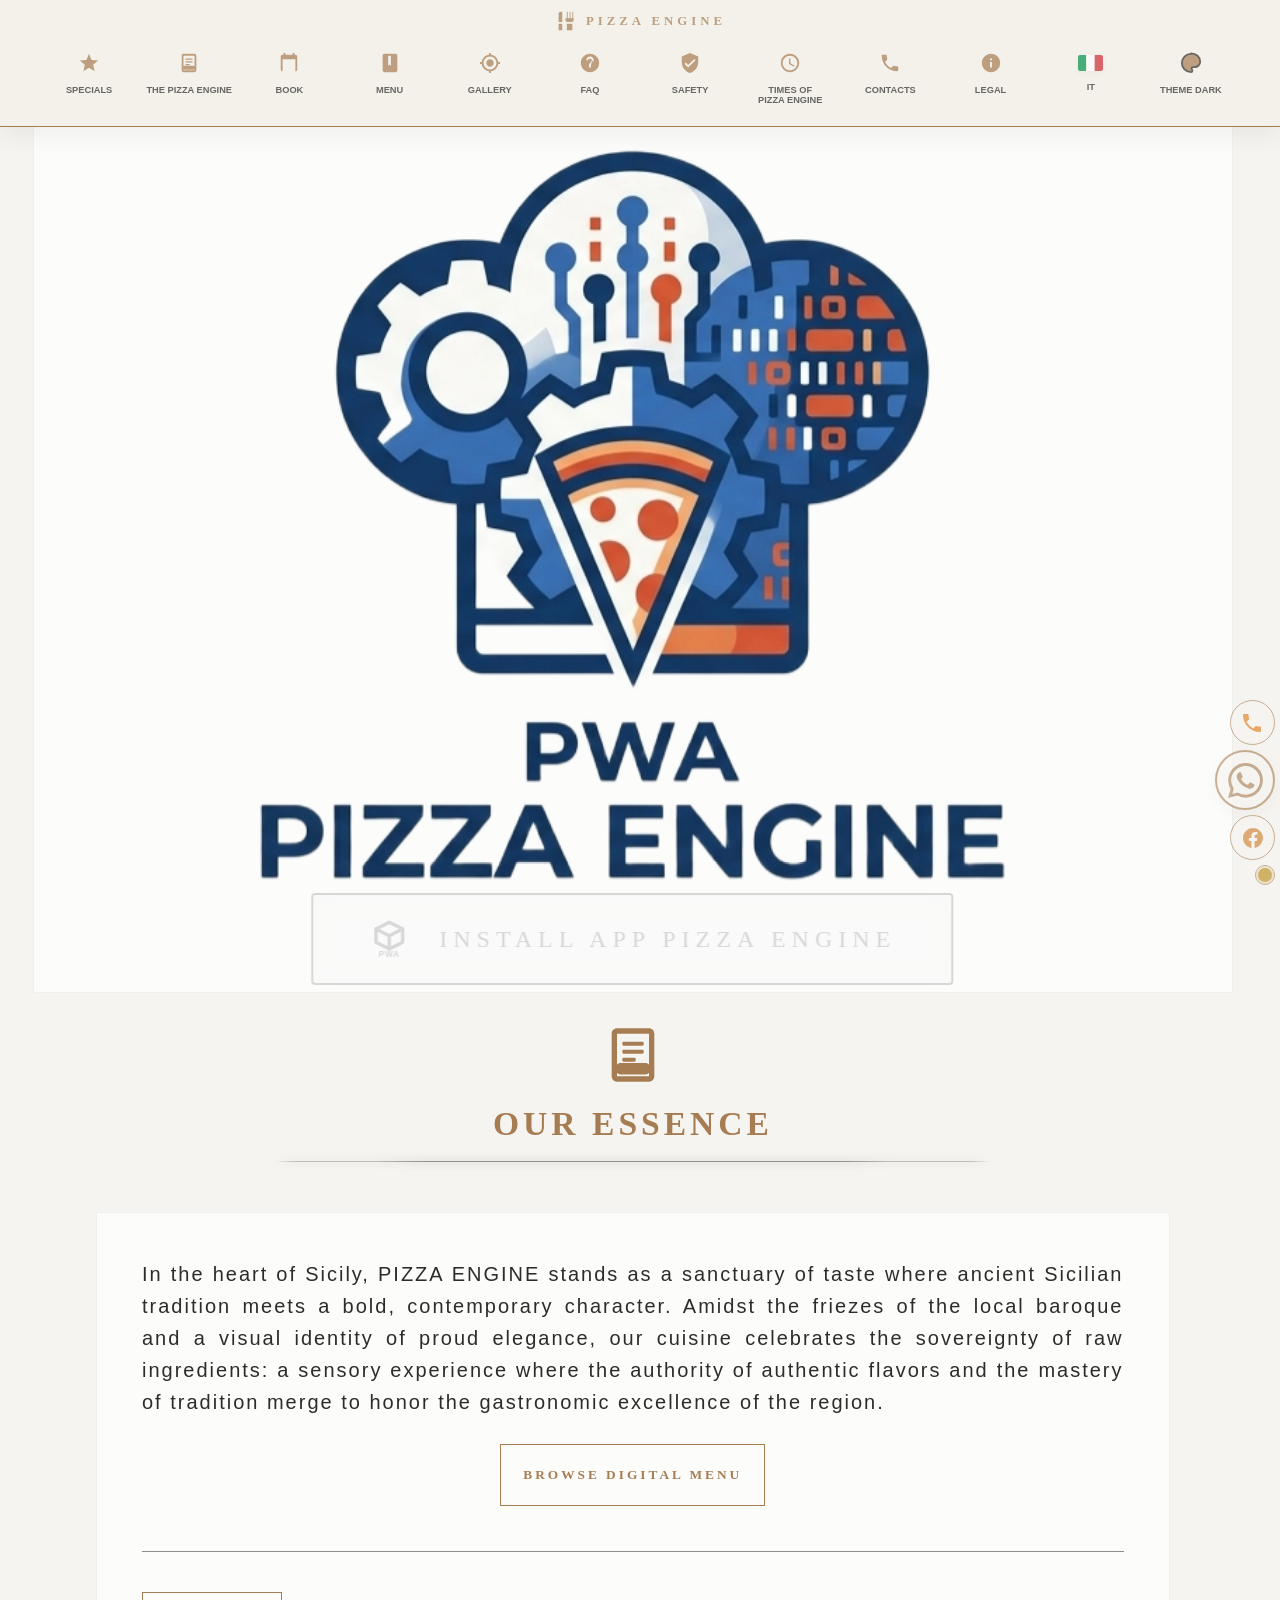
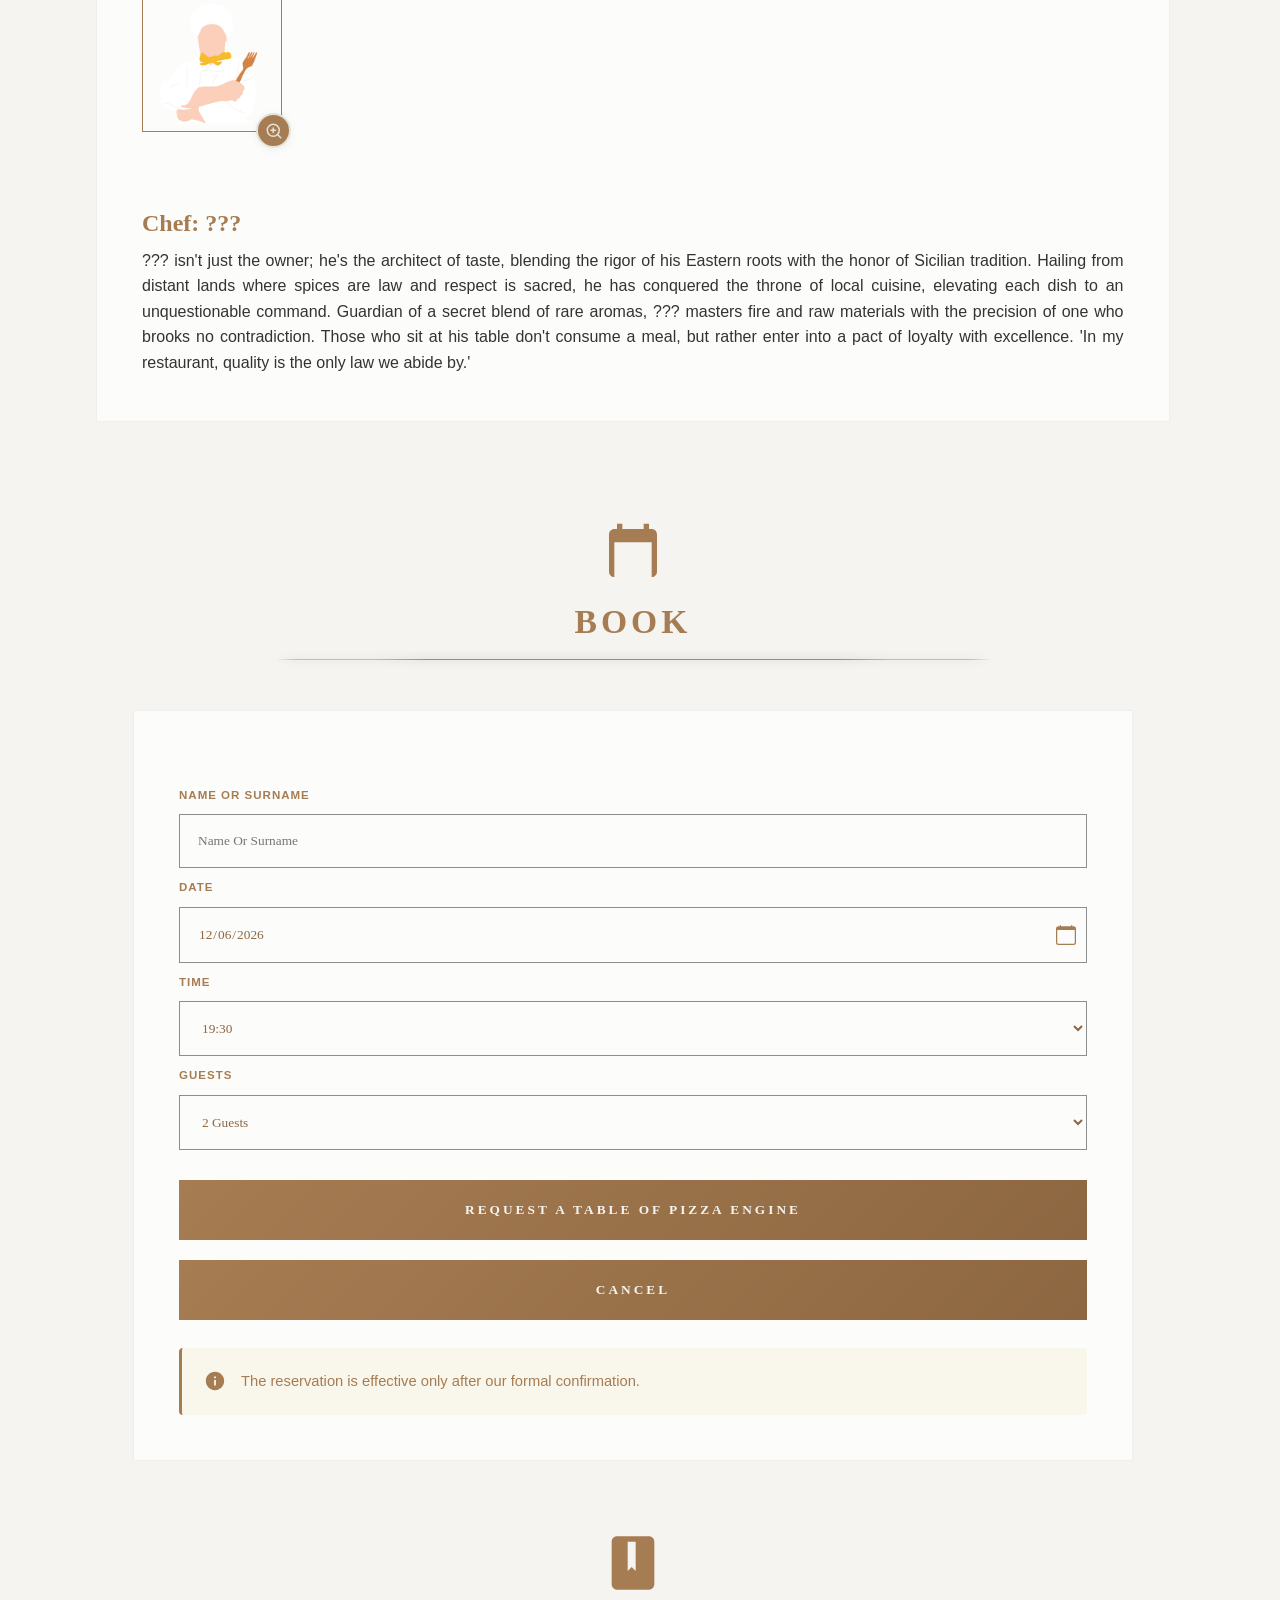
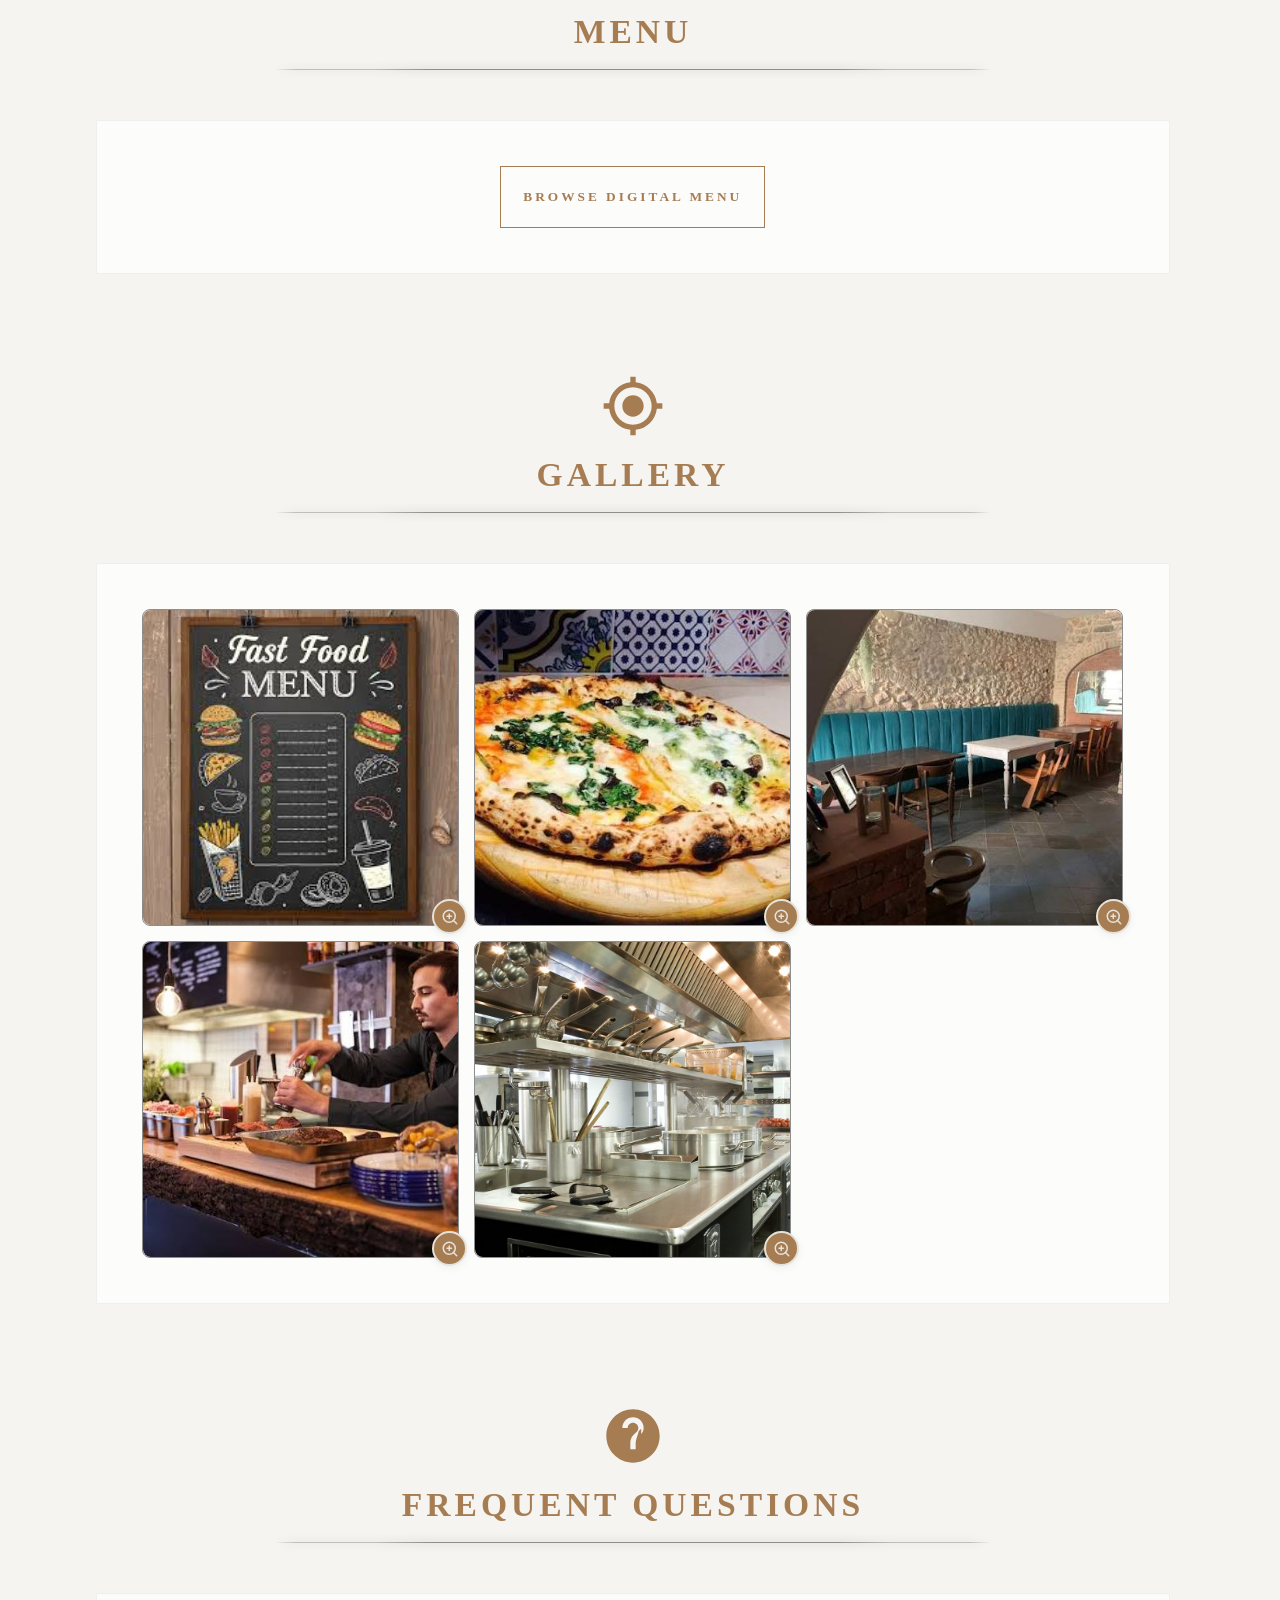
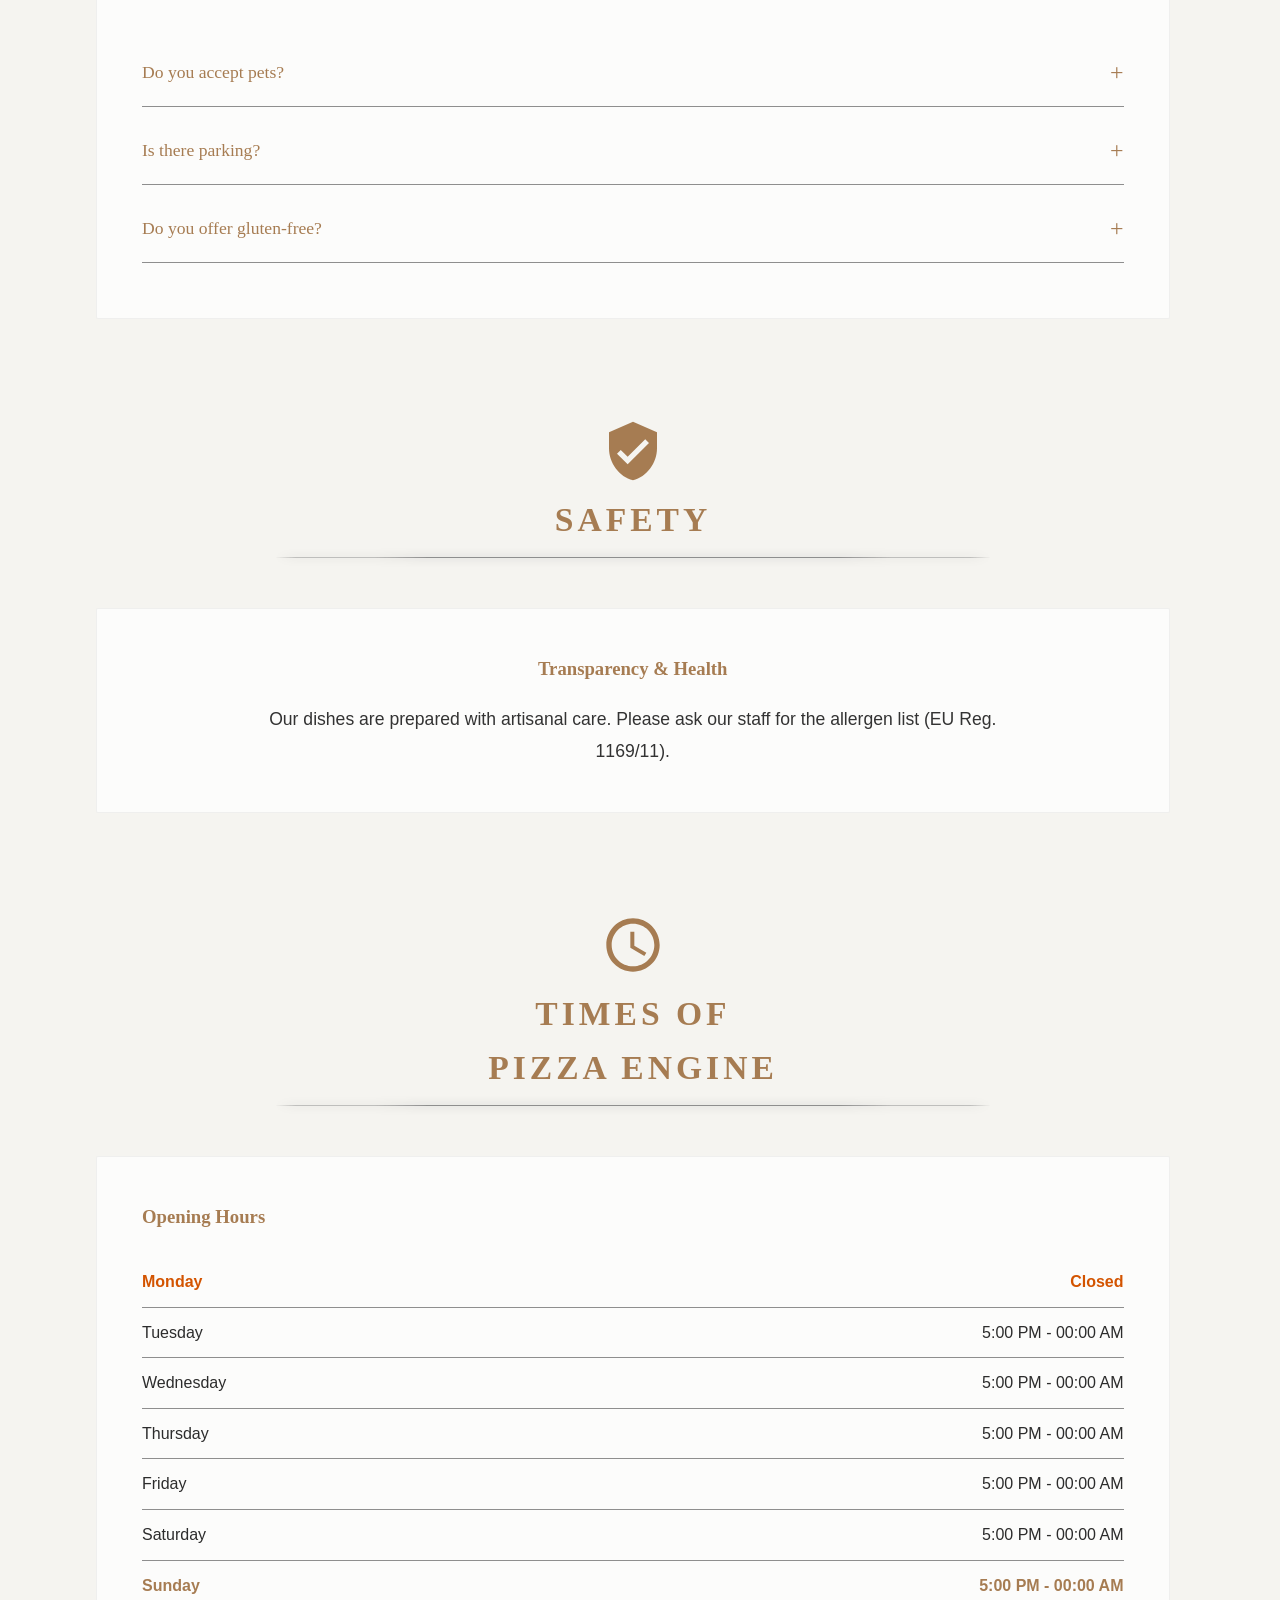
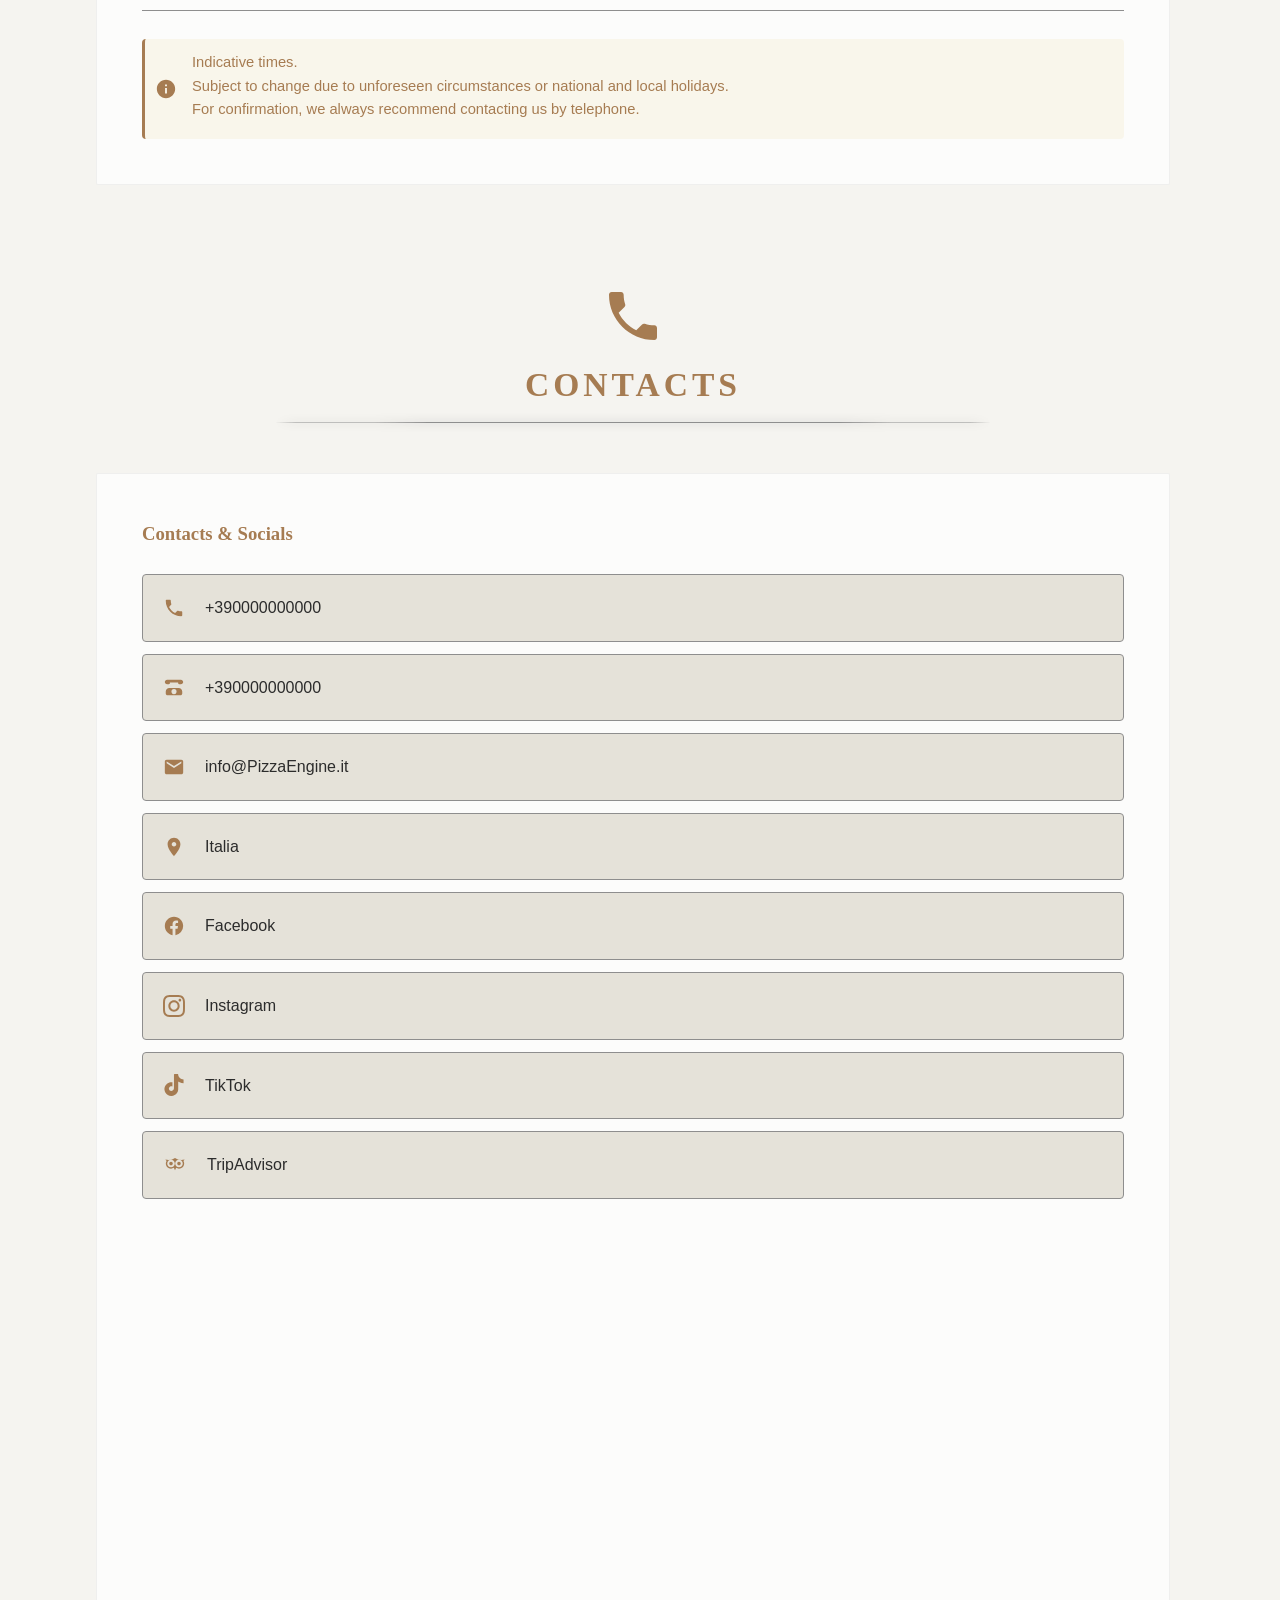
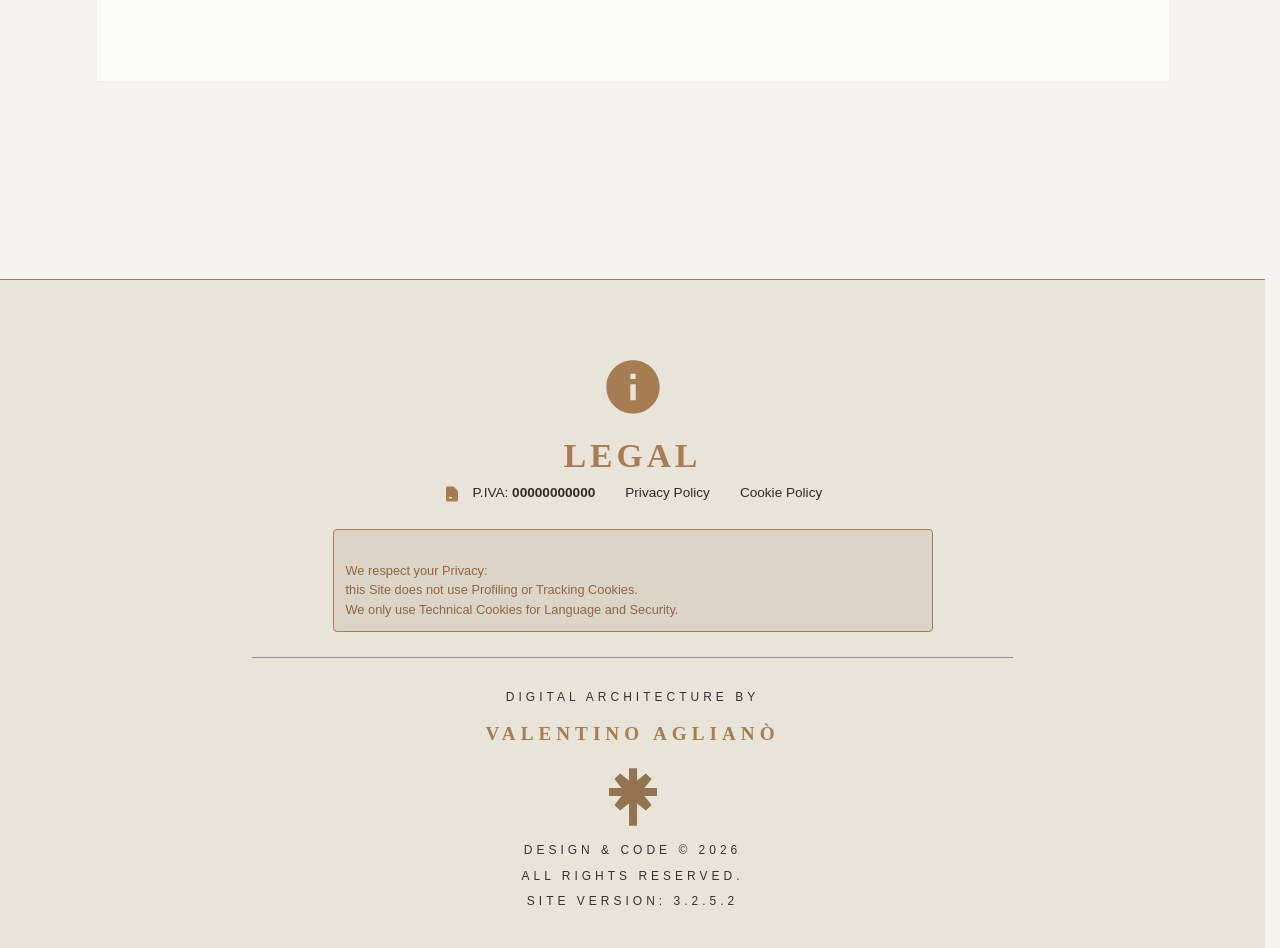
==== commit 4ea67b53: "Add transform property to img and background-image styles" ====
--- a/index.html
+++ b/index.html
@@ -78,7 +78,9 @@
 img {
     max-width: 100%;
     height: auto;
-	-webkit-transform: translateZ(0);
+}
+img, [style*="background-image"] {
+    -webkit-transform: translateZ(0);
     transform: translateZ(0);
     -webkit-backface-visibility: hidden;
     backface-visibility: hidden;
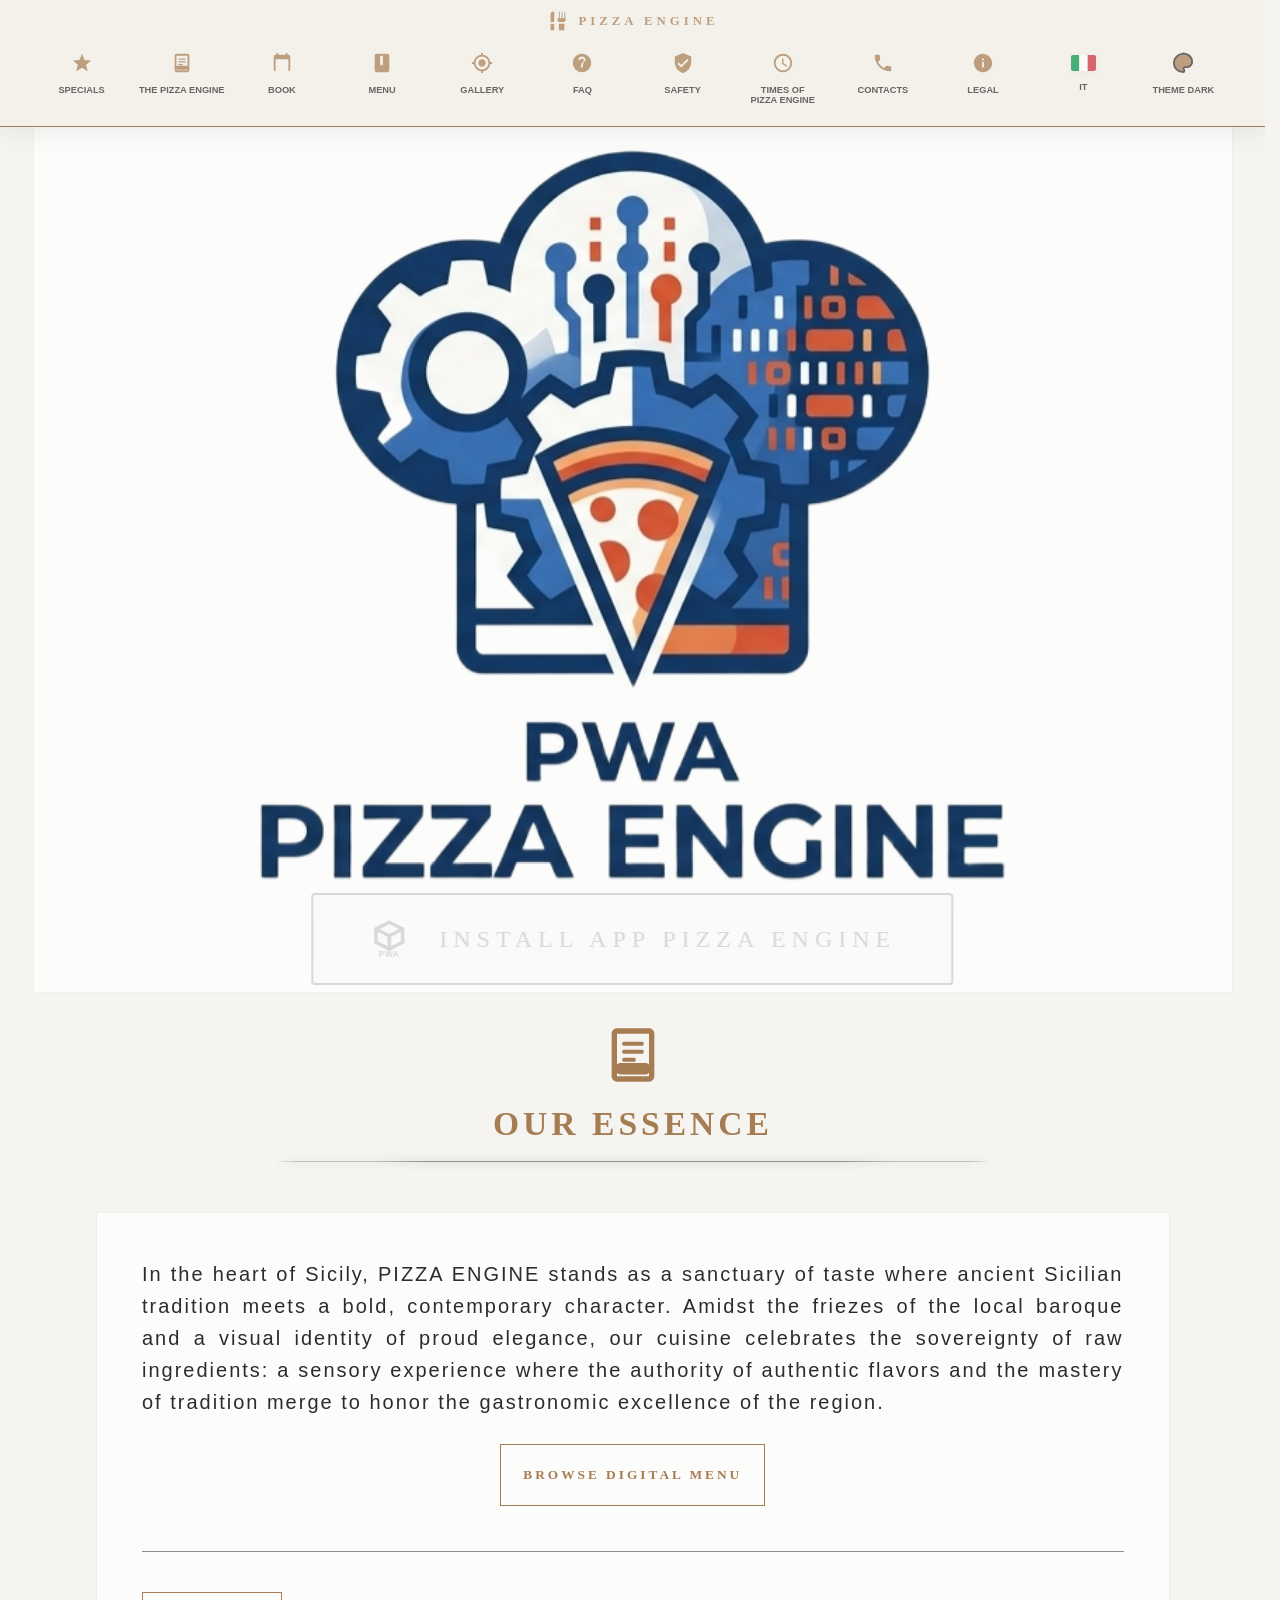
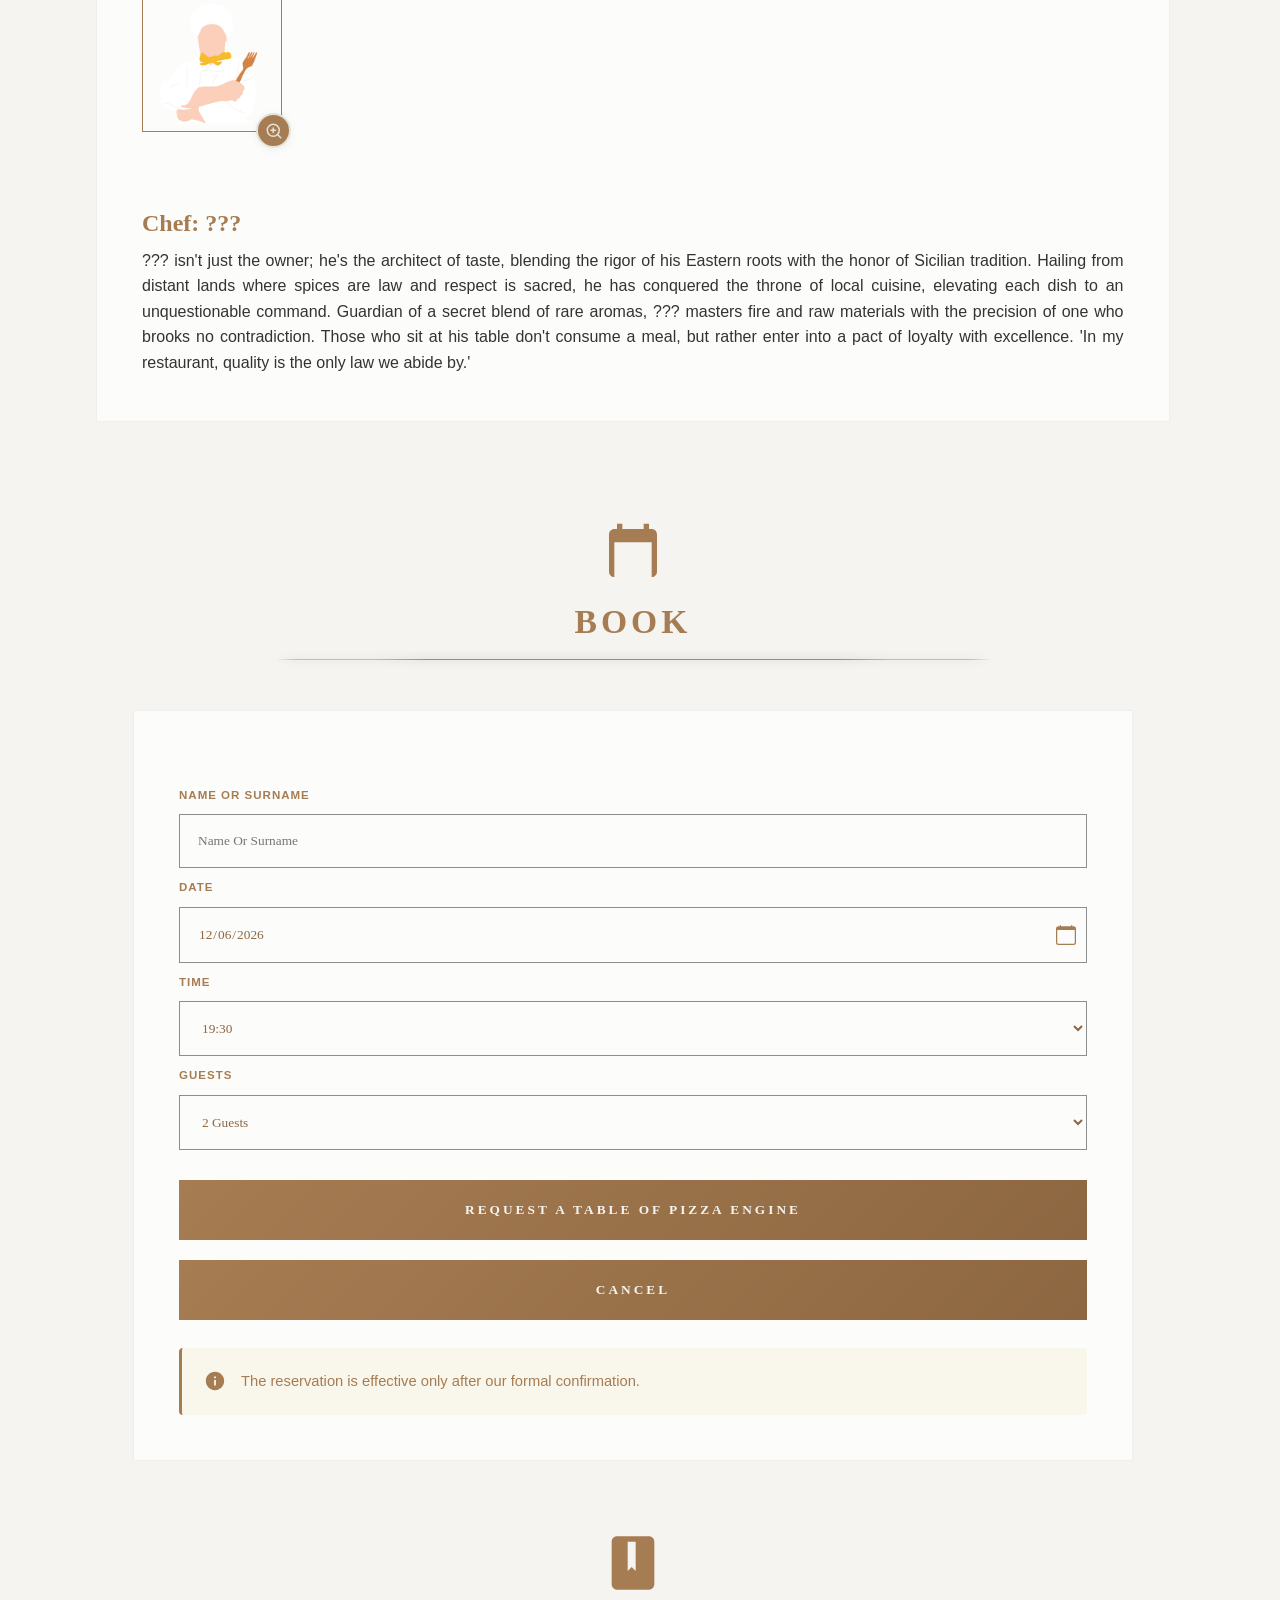
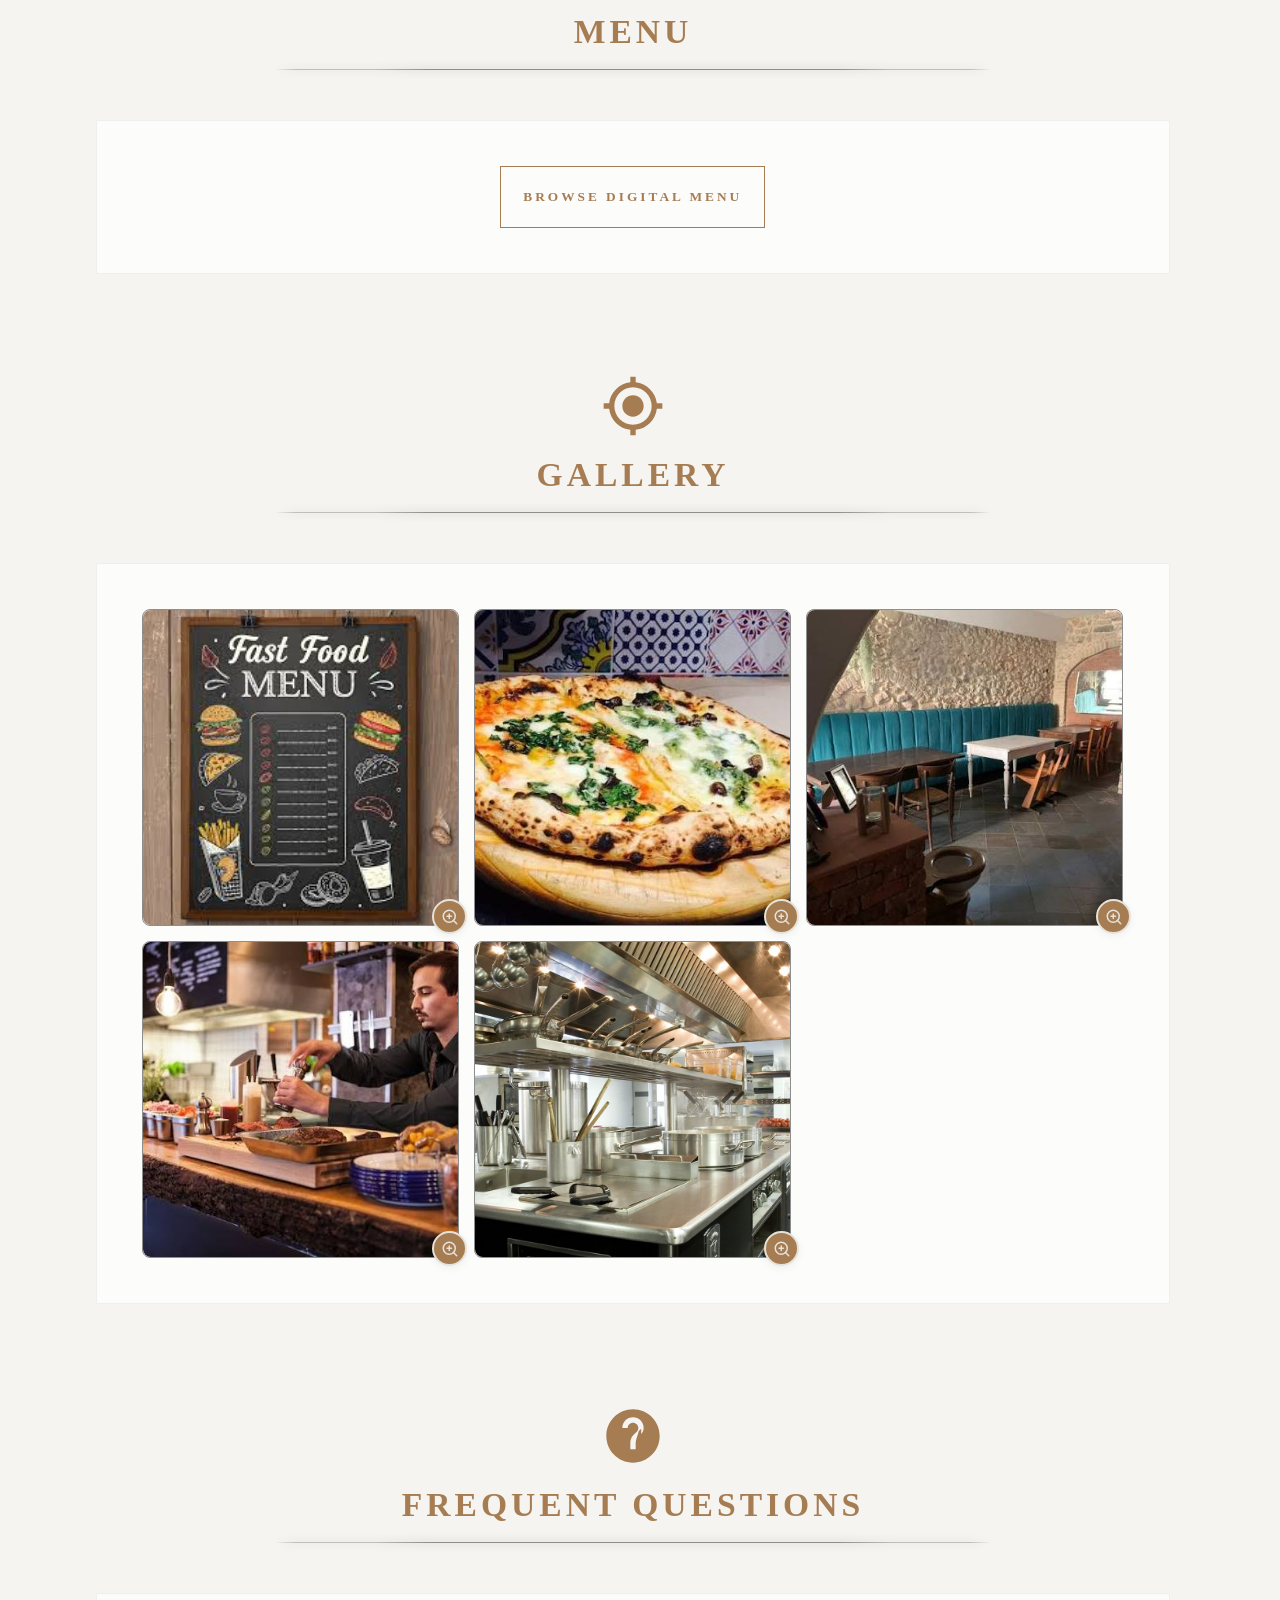
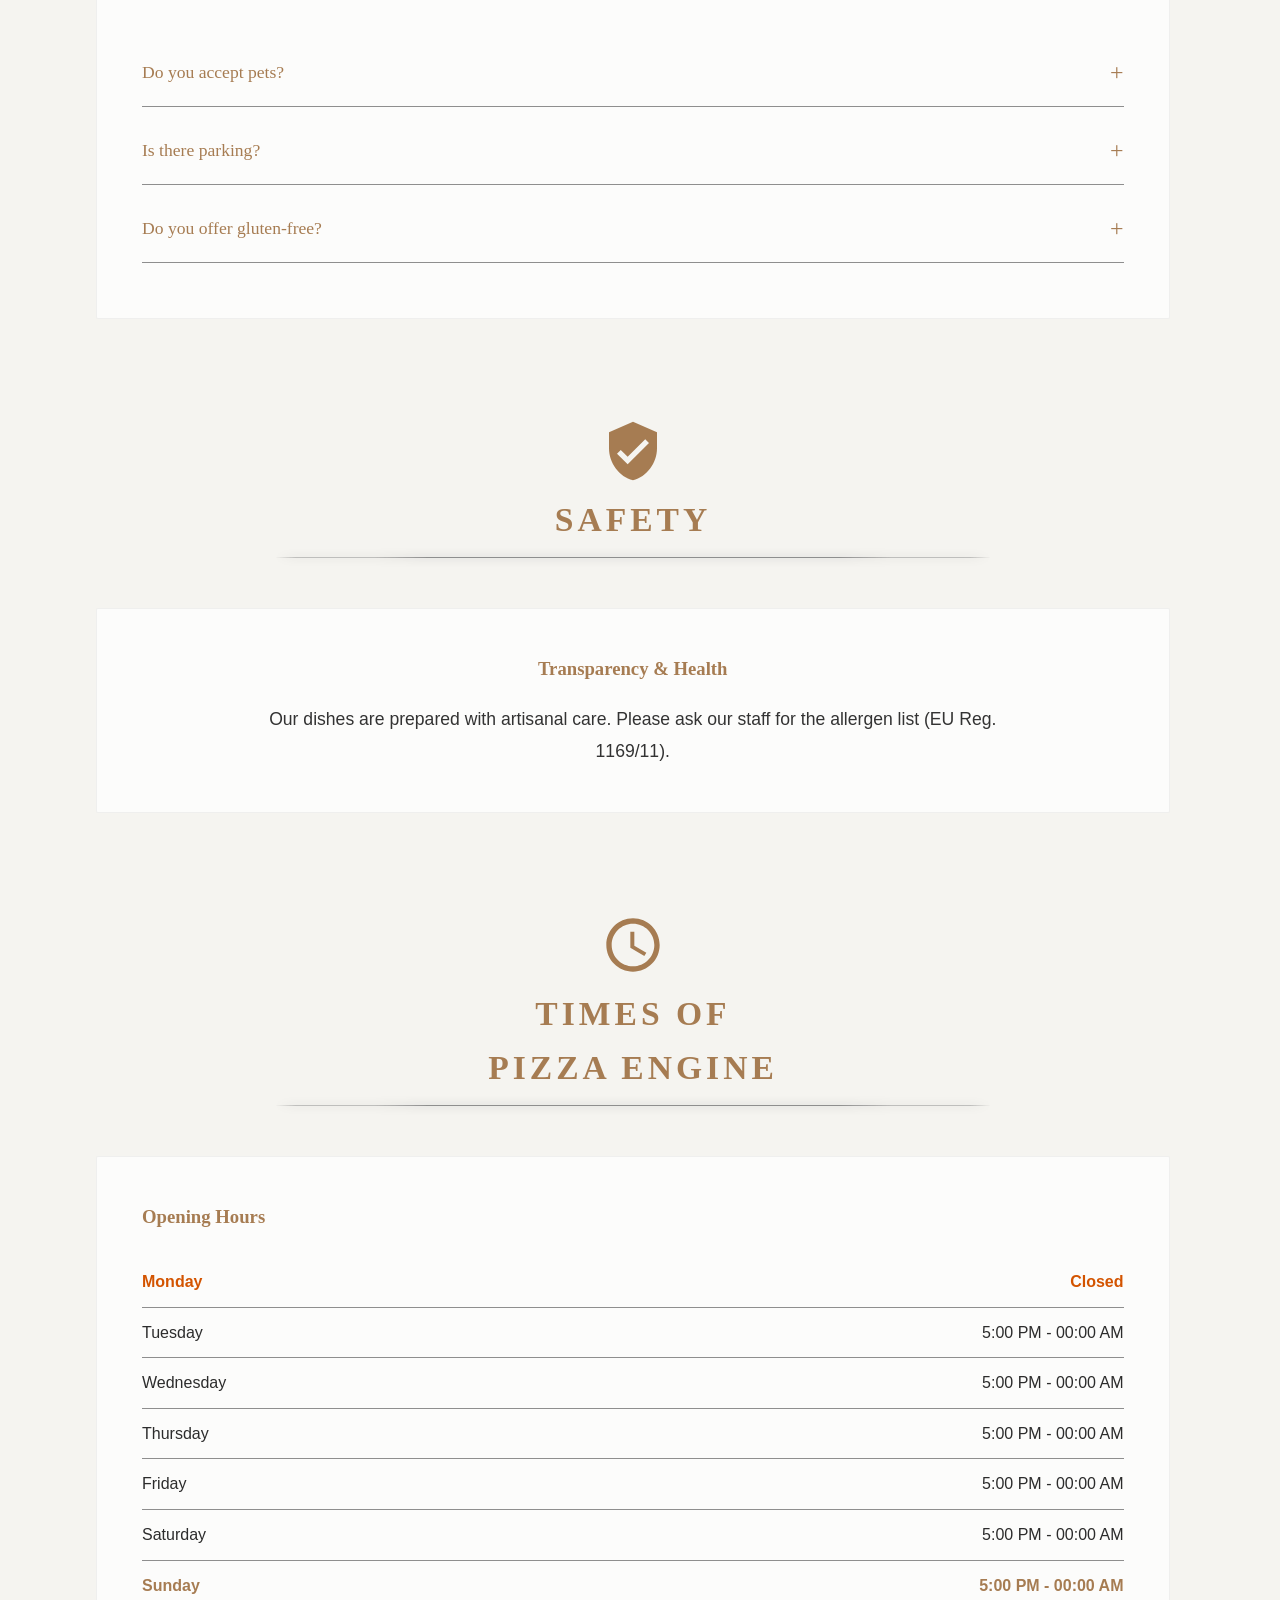
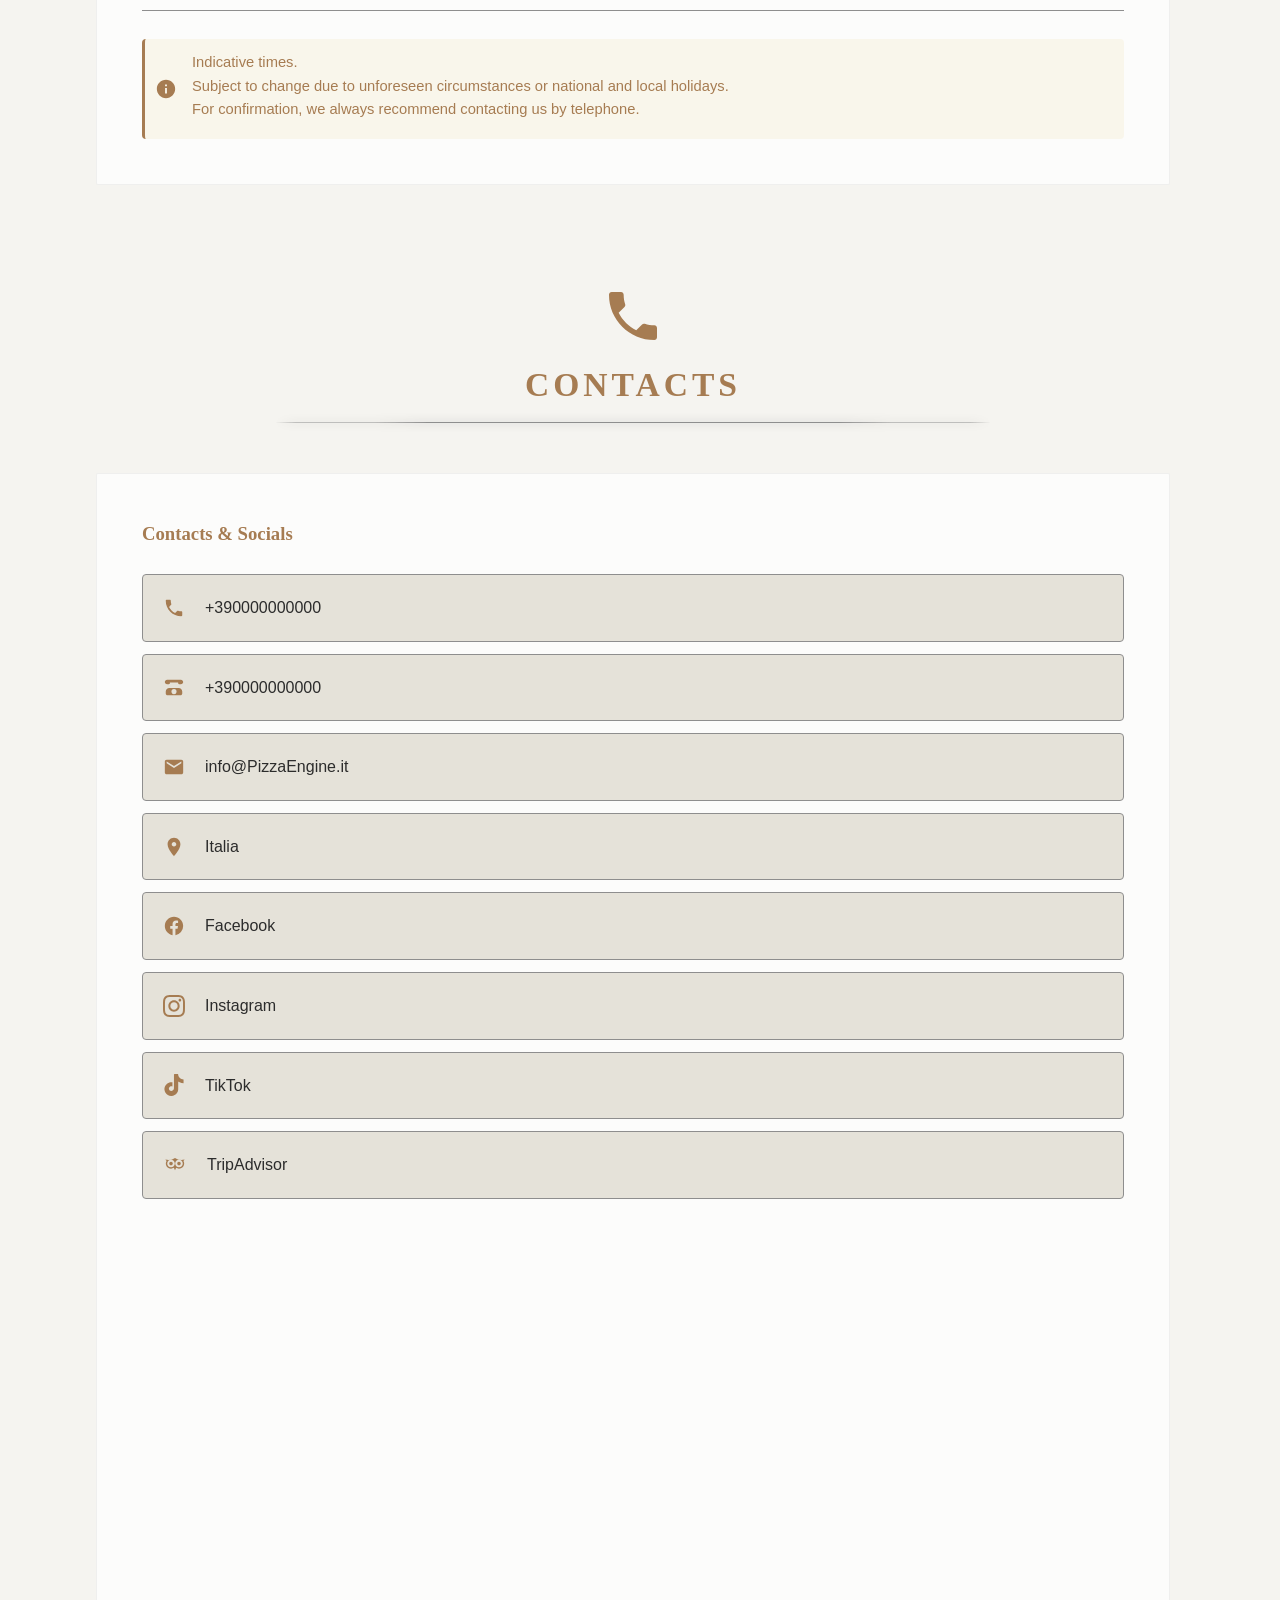
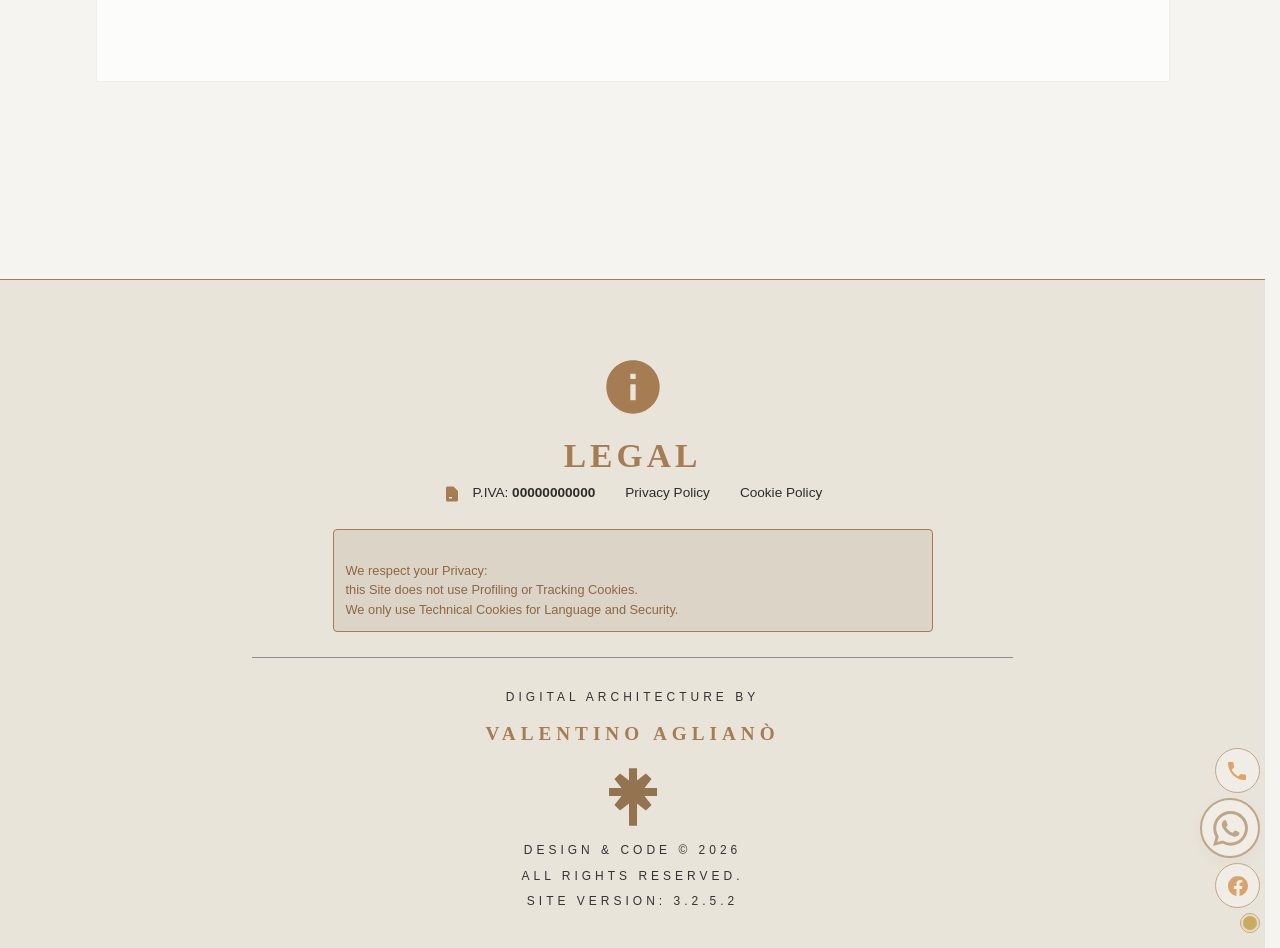
==== commit 52819eeb: "Add CSS properties for improved rendering" ====
--- a/index.html
+++ b/index.html
@@ -88,6 +88,11 @@
 body {
     background: var(--neroP);
 }
+html, body {
+    -webkit-transform: translateZ(0);
+    transform: translateZ(0);
+    -webkit-font-smoothing: antialiased;
+}
 .critical-overlay {
     position: fixed !important;
     top: 0 !important;
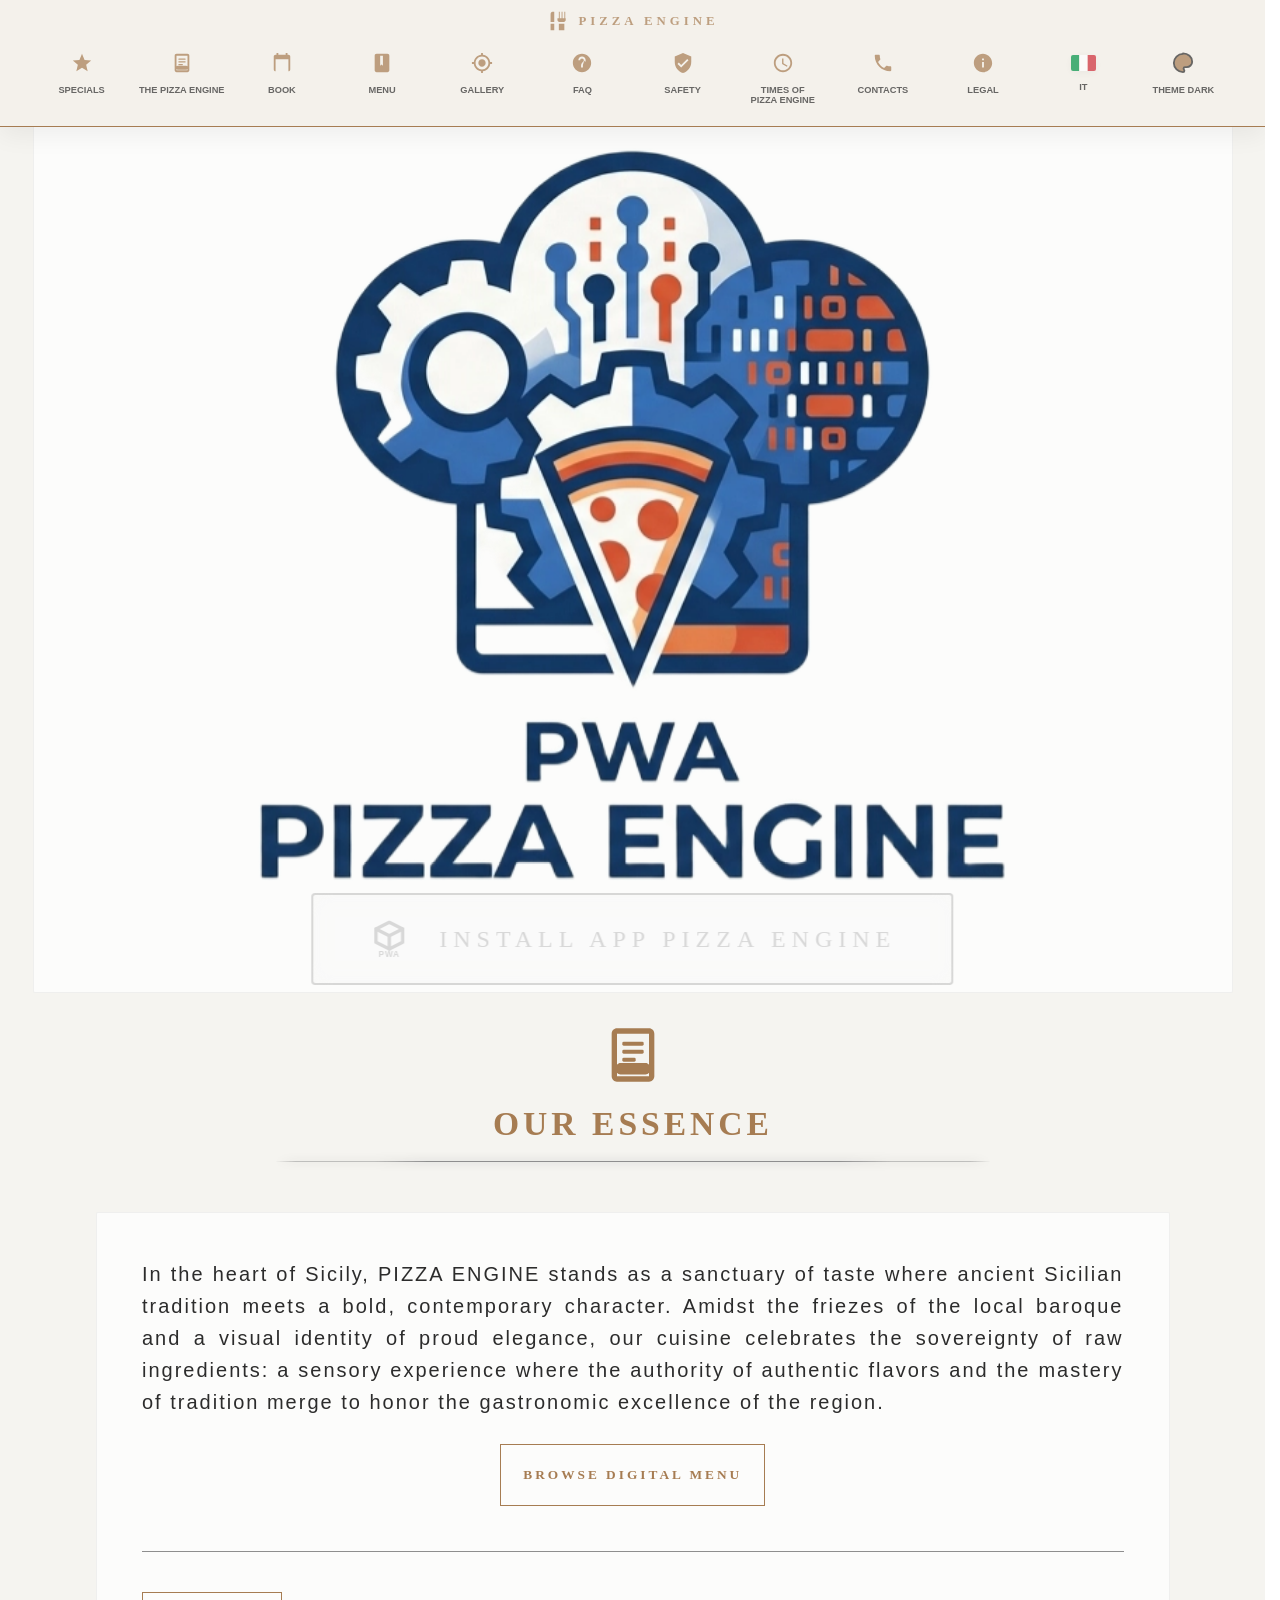
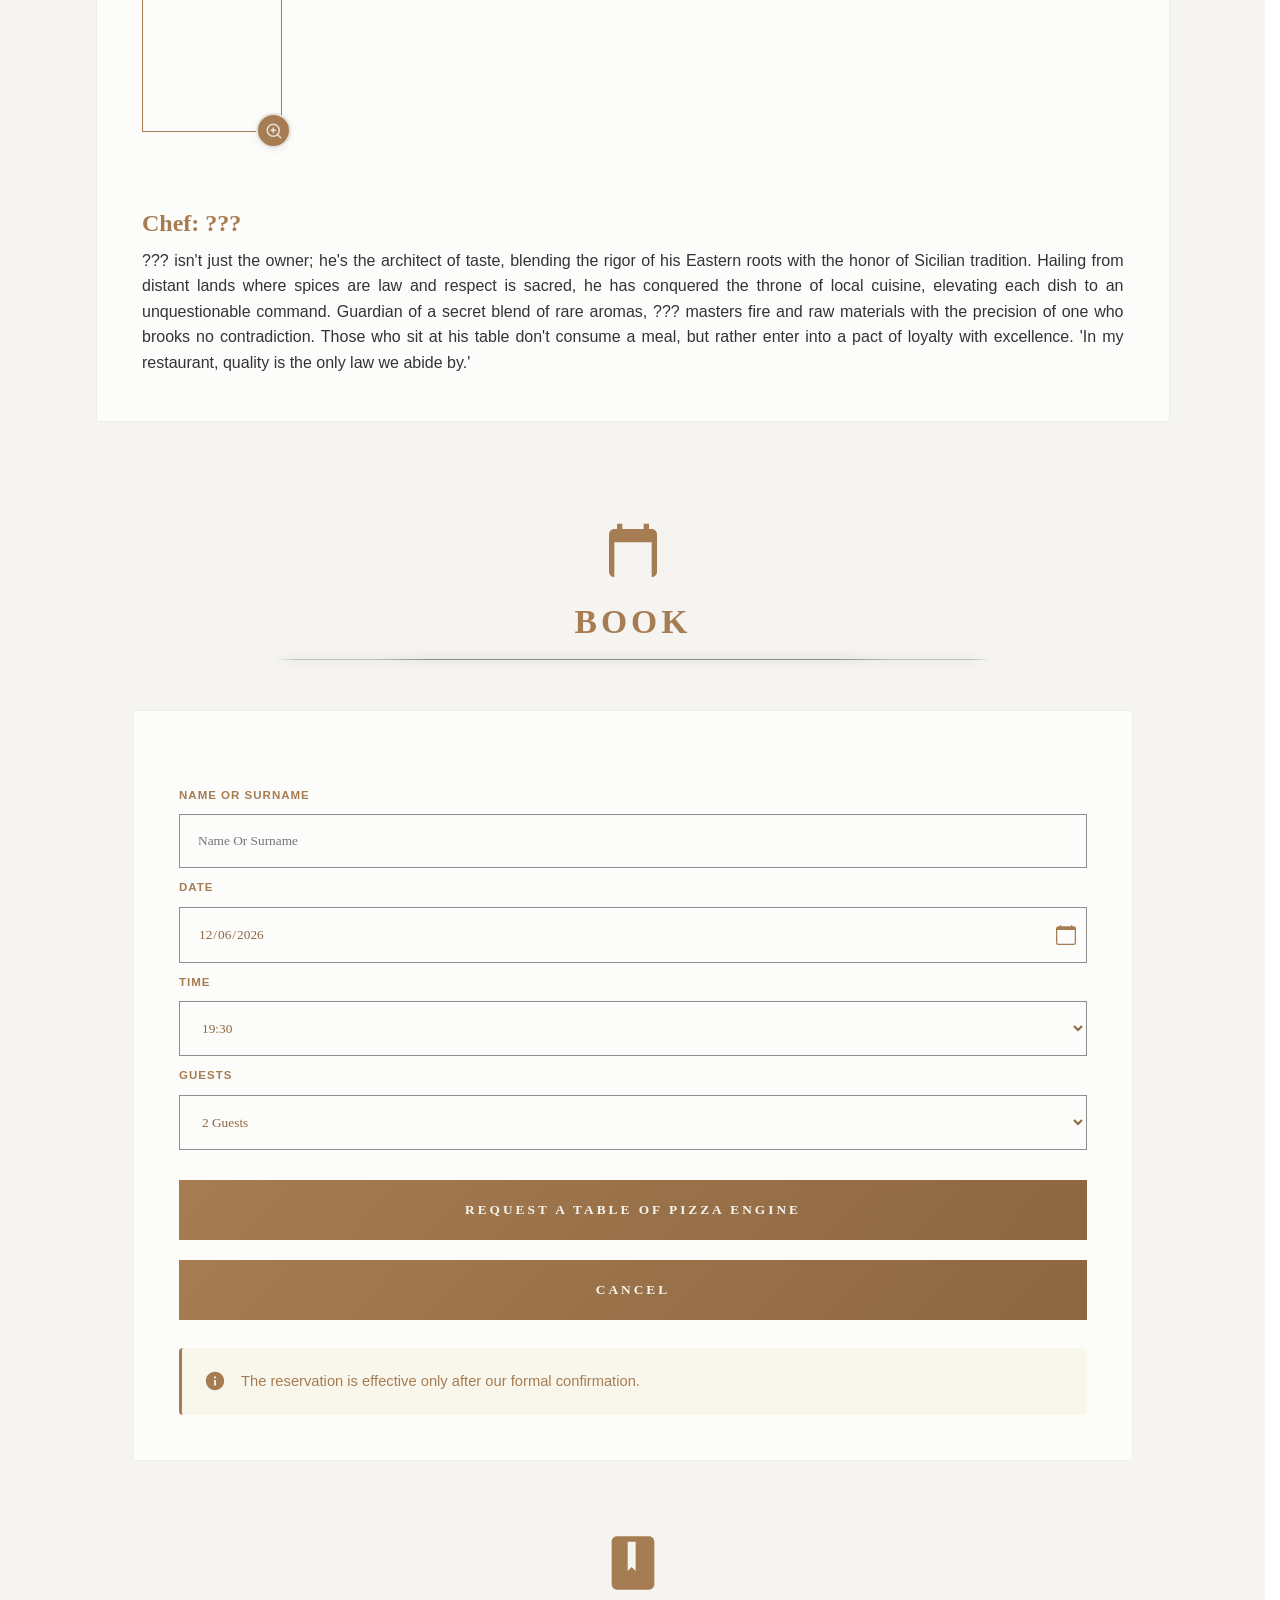
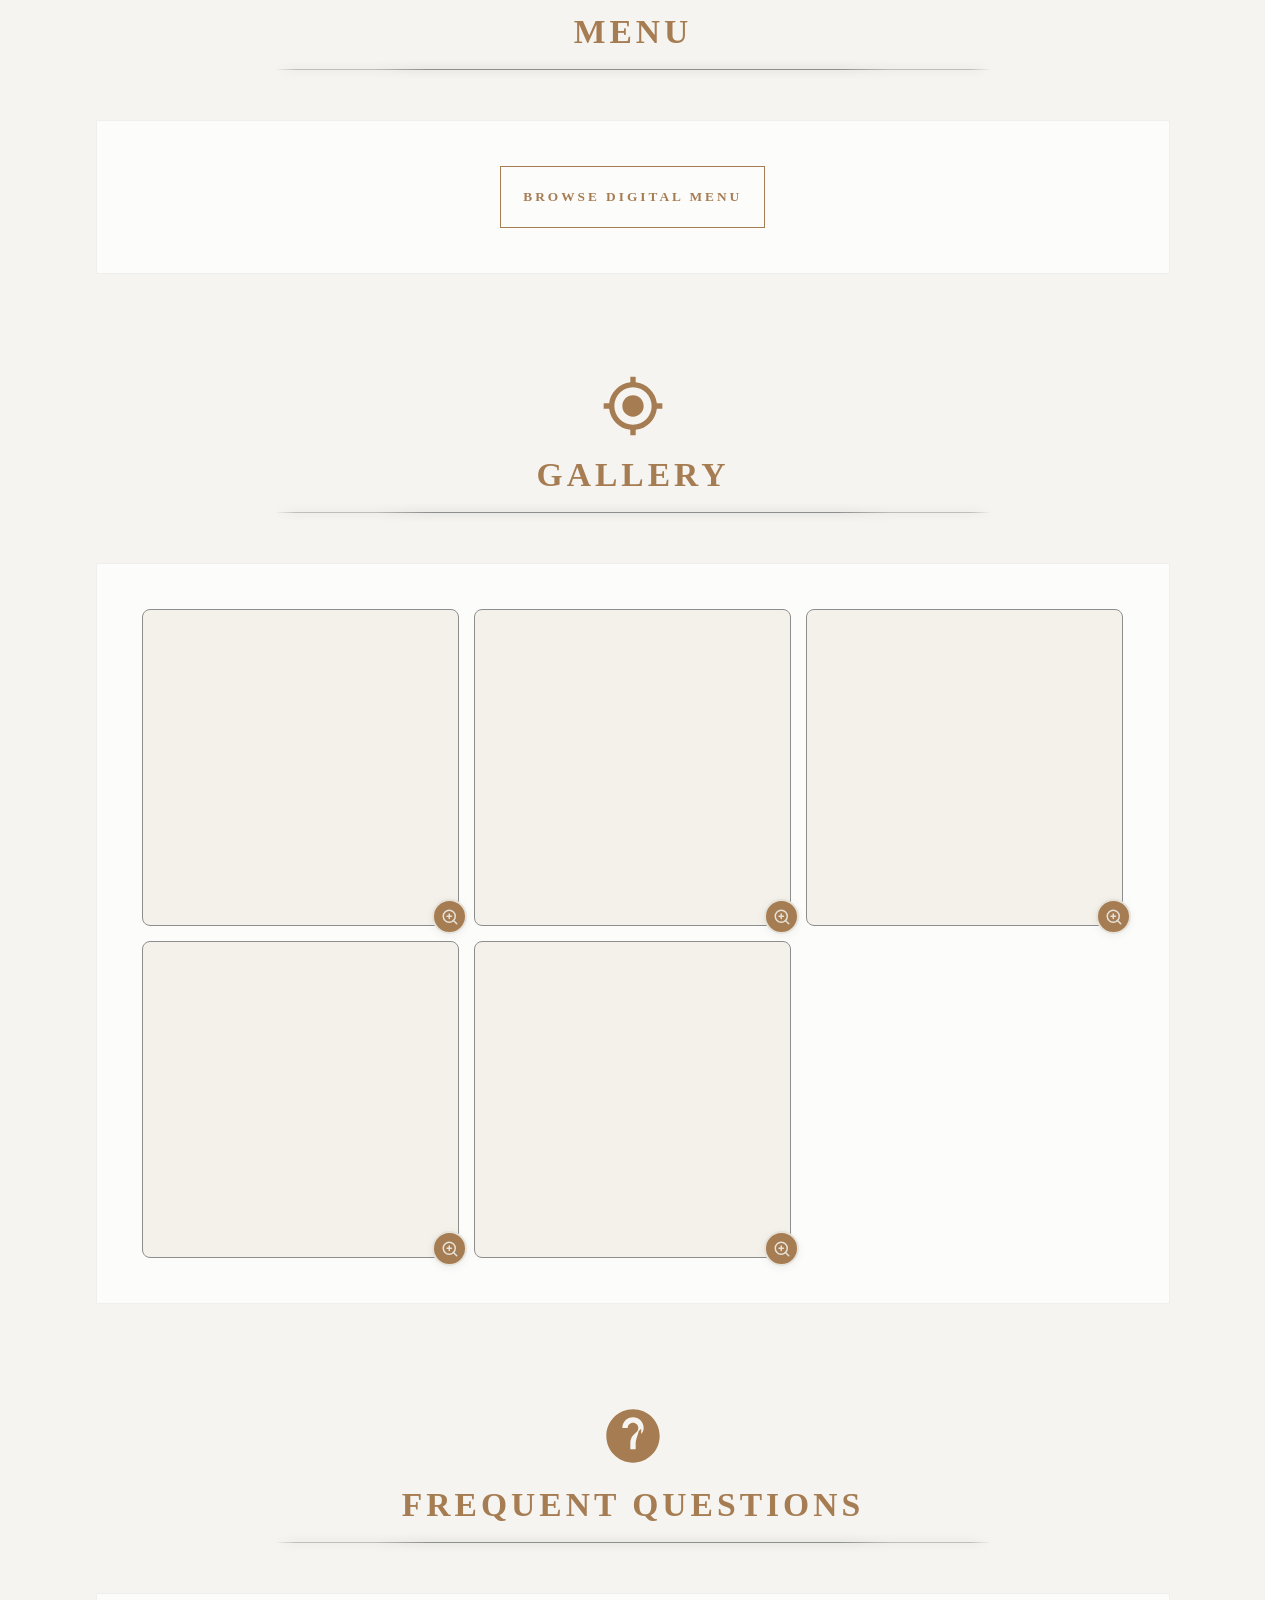
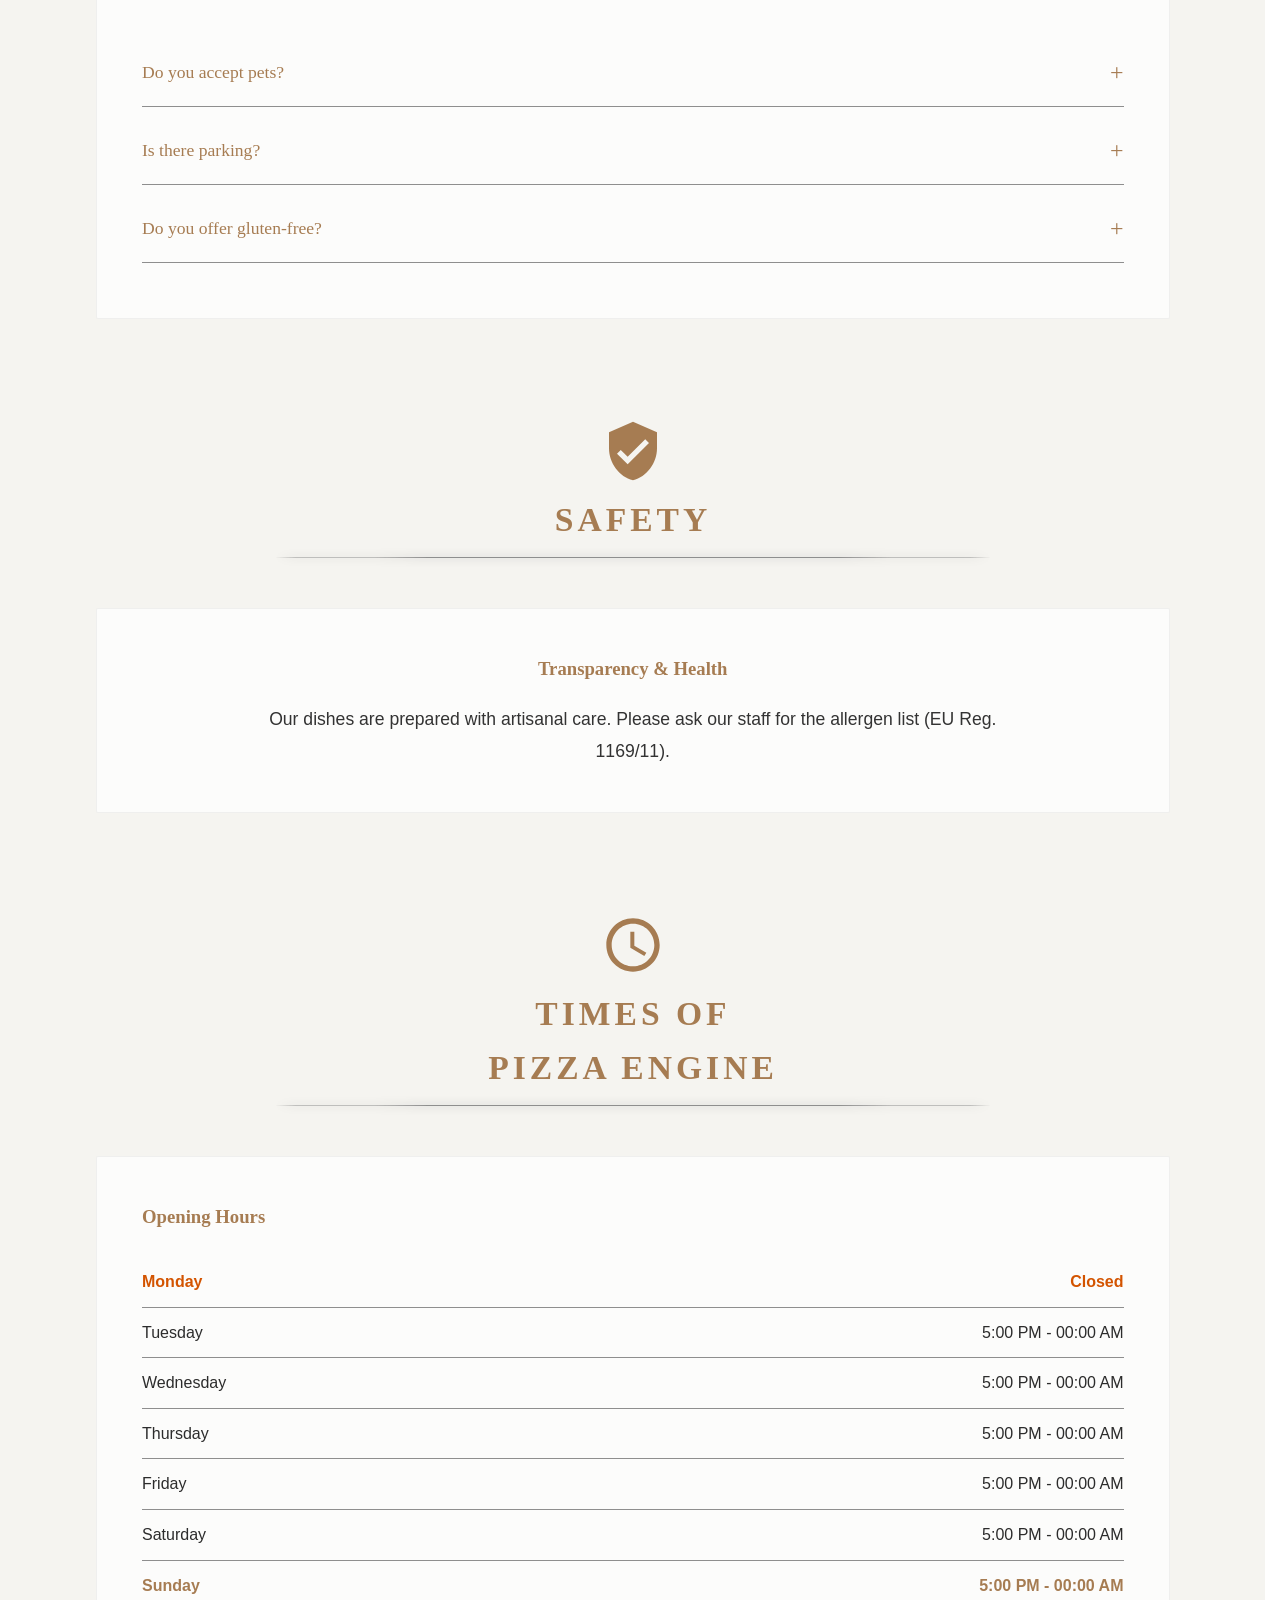
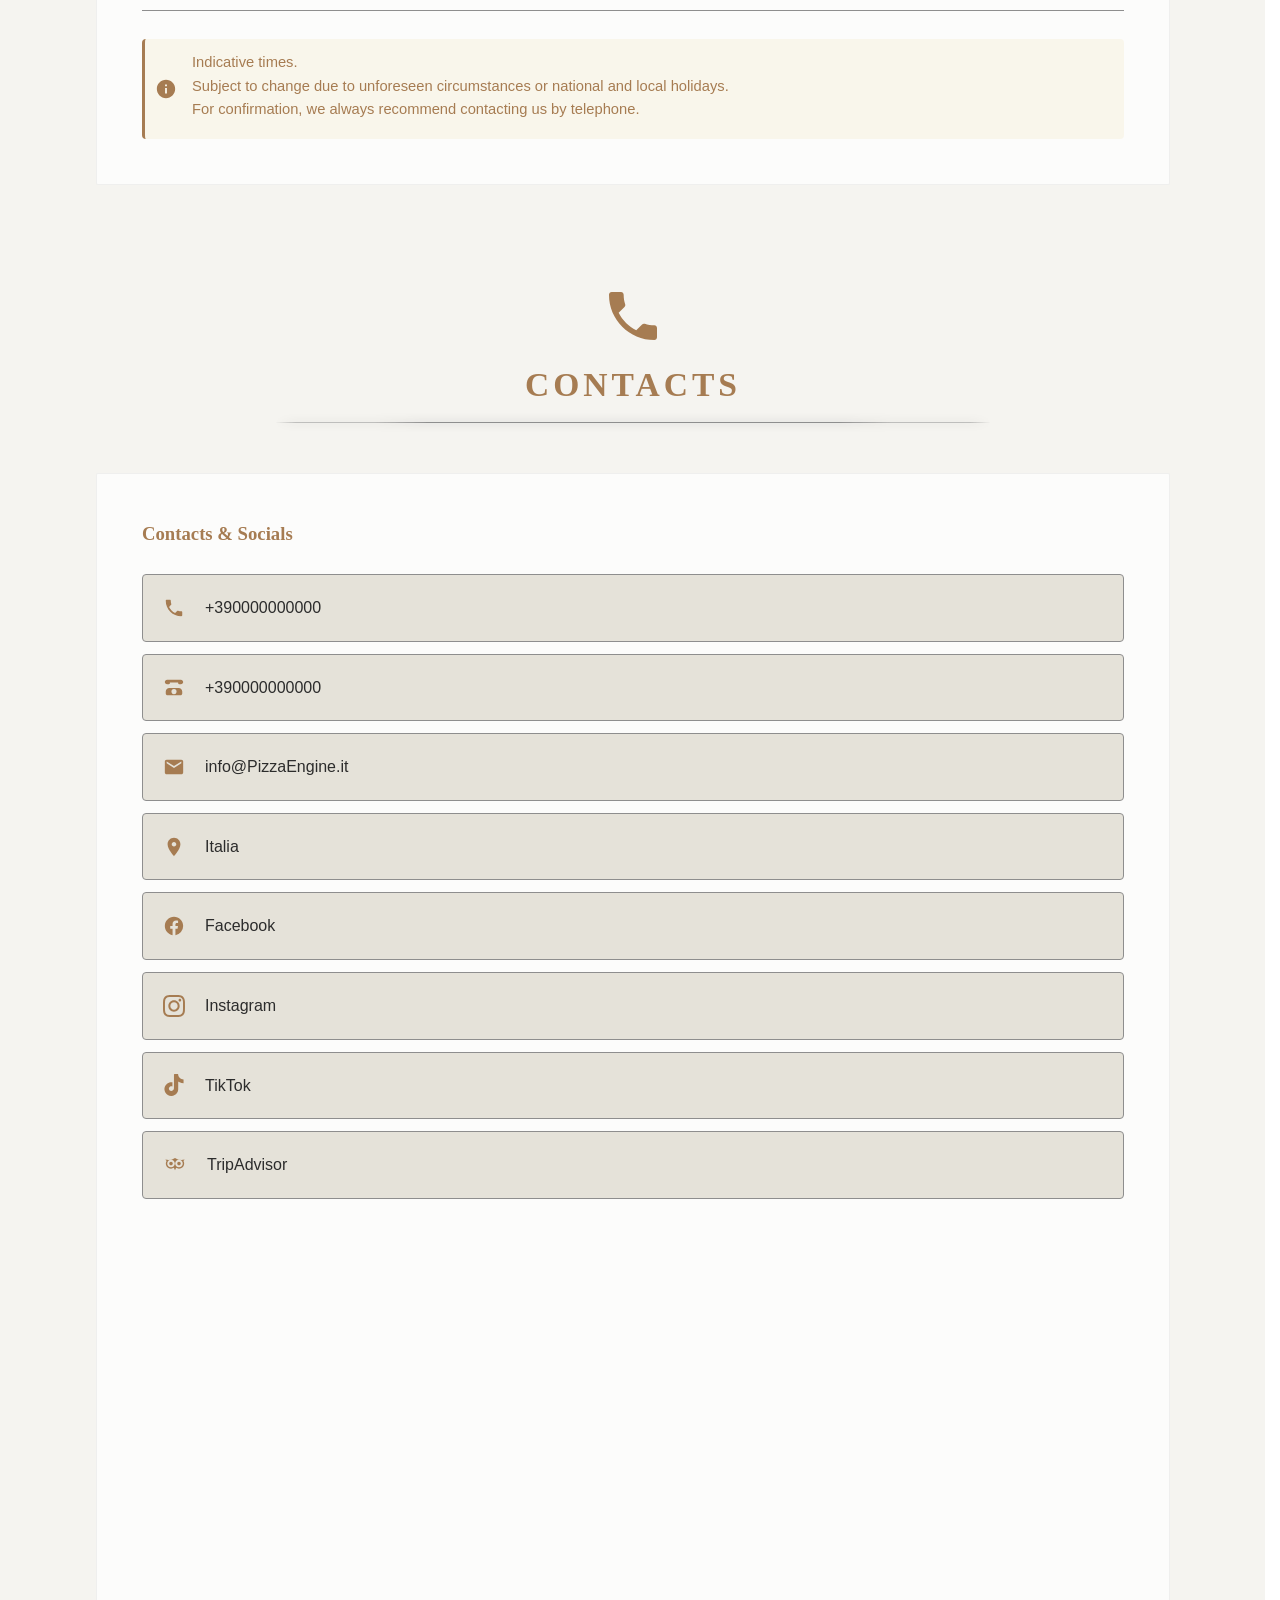
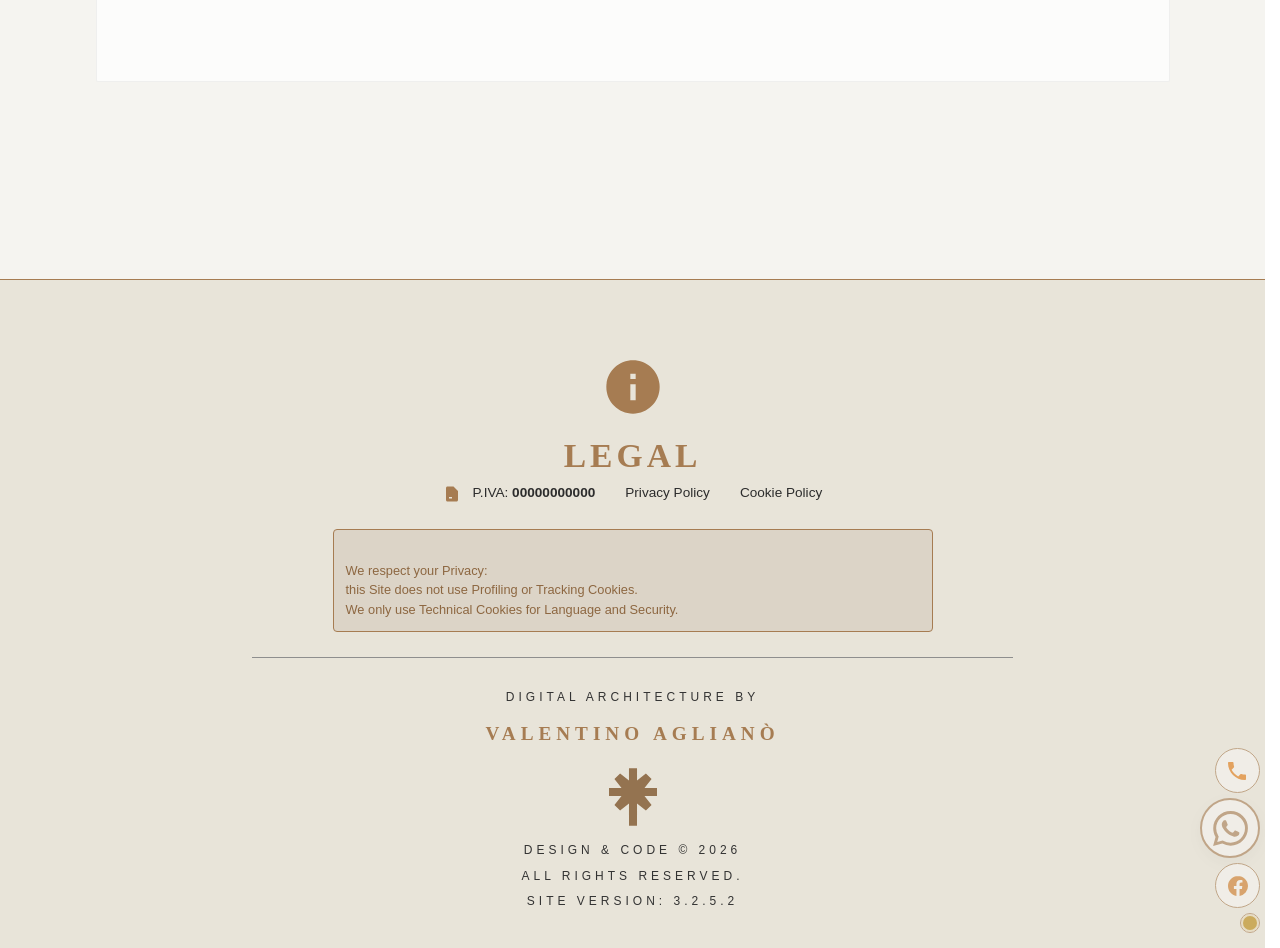
==== commit ae29dba4: "Enhance scrolling and visibility properties in CSS" ====
--- a/index.html
+++ b/index.html
@@ -84,6 +84,8 @@
     transform: translateZ(0);
     -webkit-backface-visibility: hidden;
     backface-visibility: hidden;
+	-webkit-overflow-scrolling: touch;
+    content-visibility: auto;
 }
 body {
     background: var(--neroP);
@@ -92,6 +94,8 @@
     -webkit-transform: translateZ(0);
     transform: translateZ(0);
     -webkit-font-smoothing: antialiased;
+	-webkit-overflow-scrolling: touch;
+    content-visibility: auto;
 }
 .critical-overlay {
     position: fixed !important;
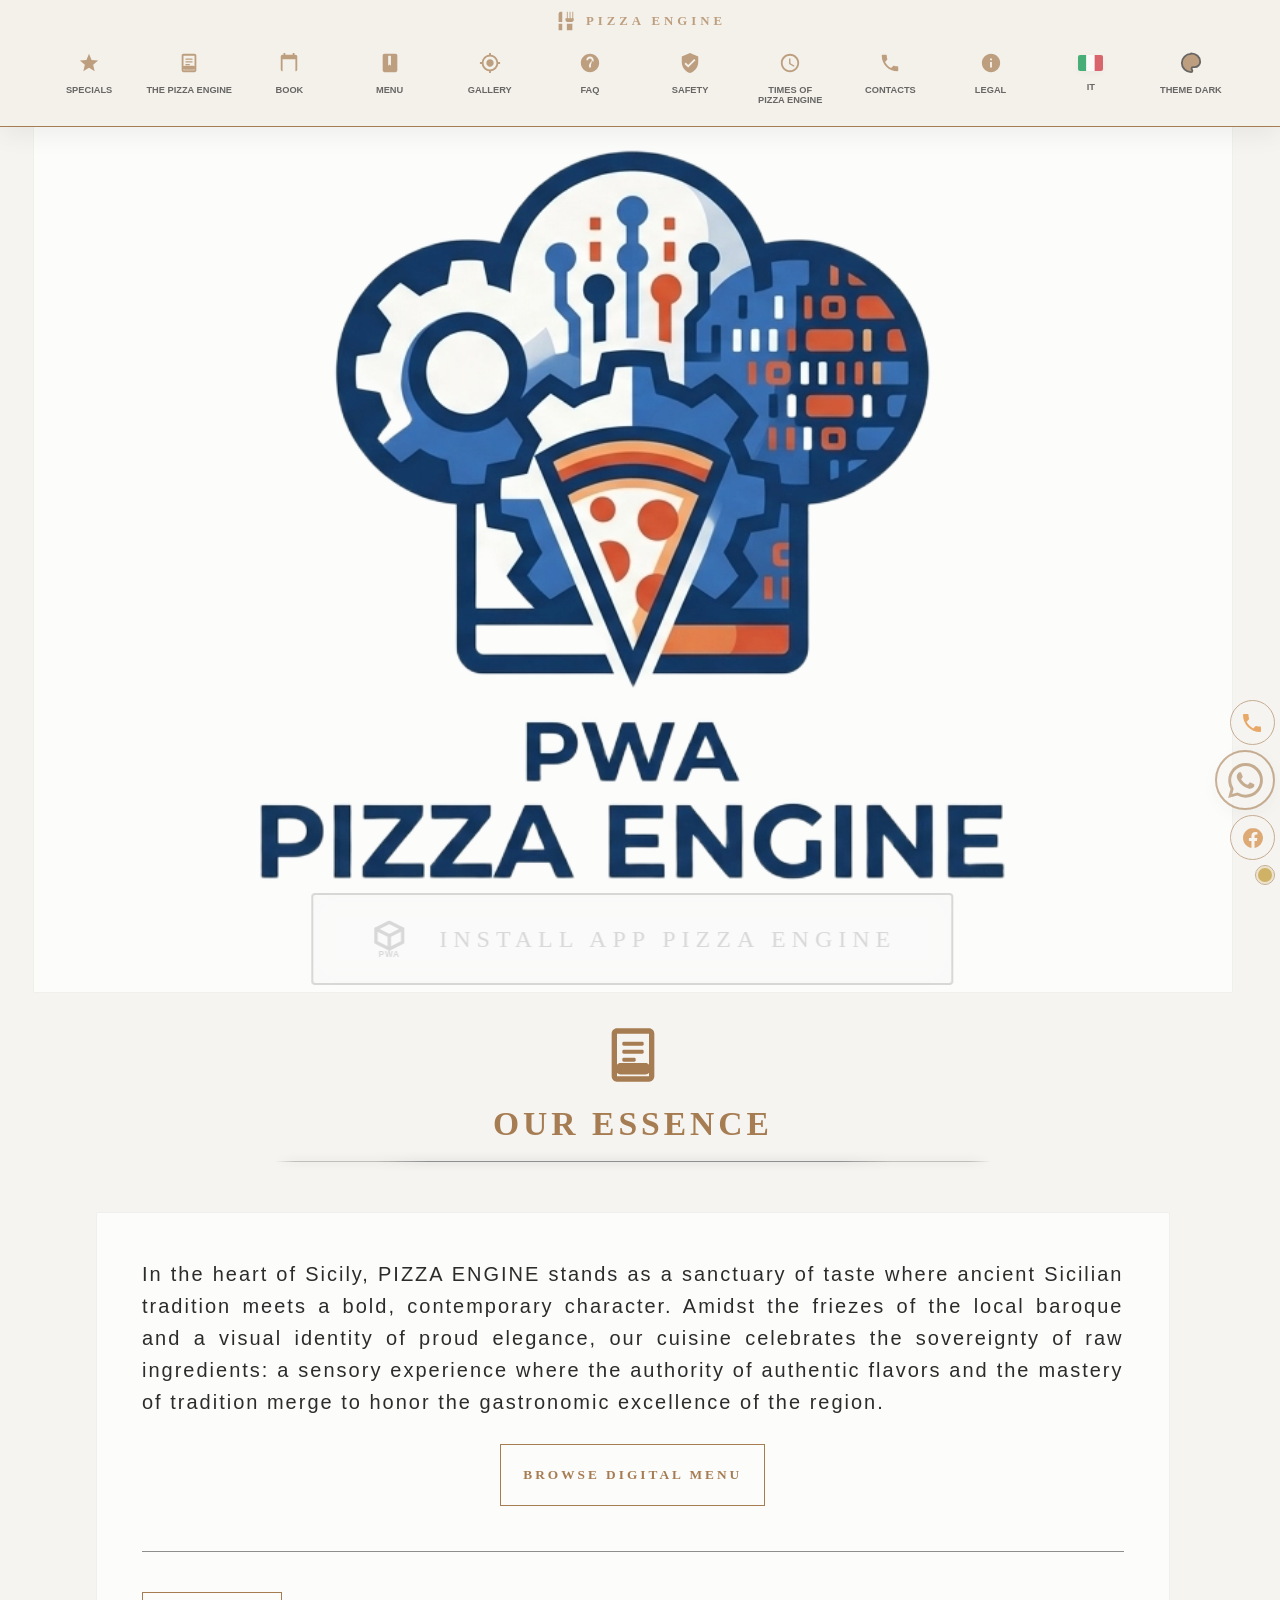
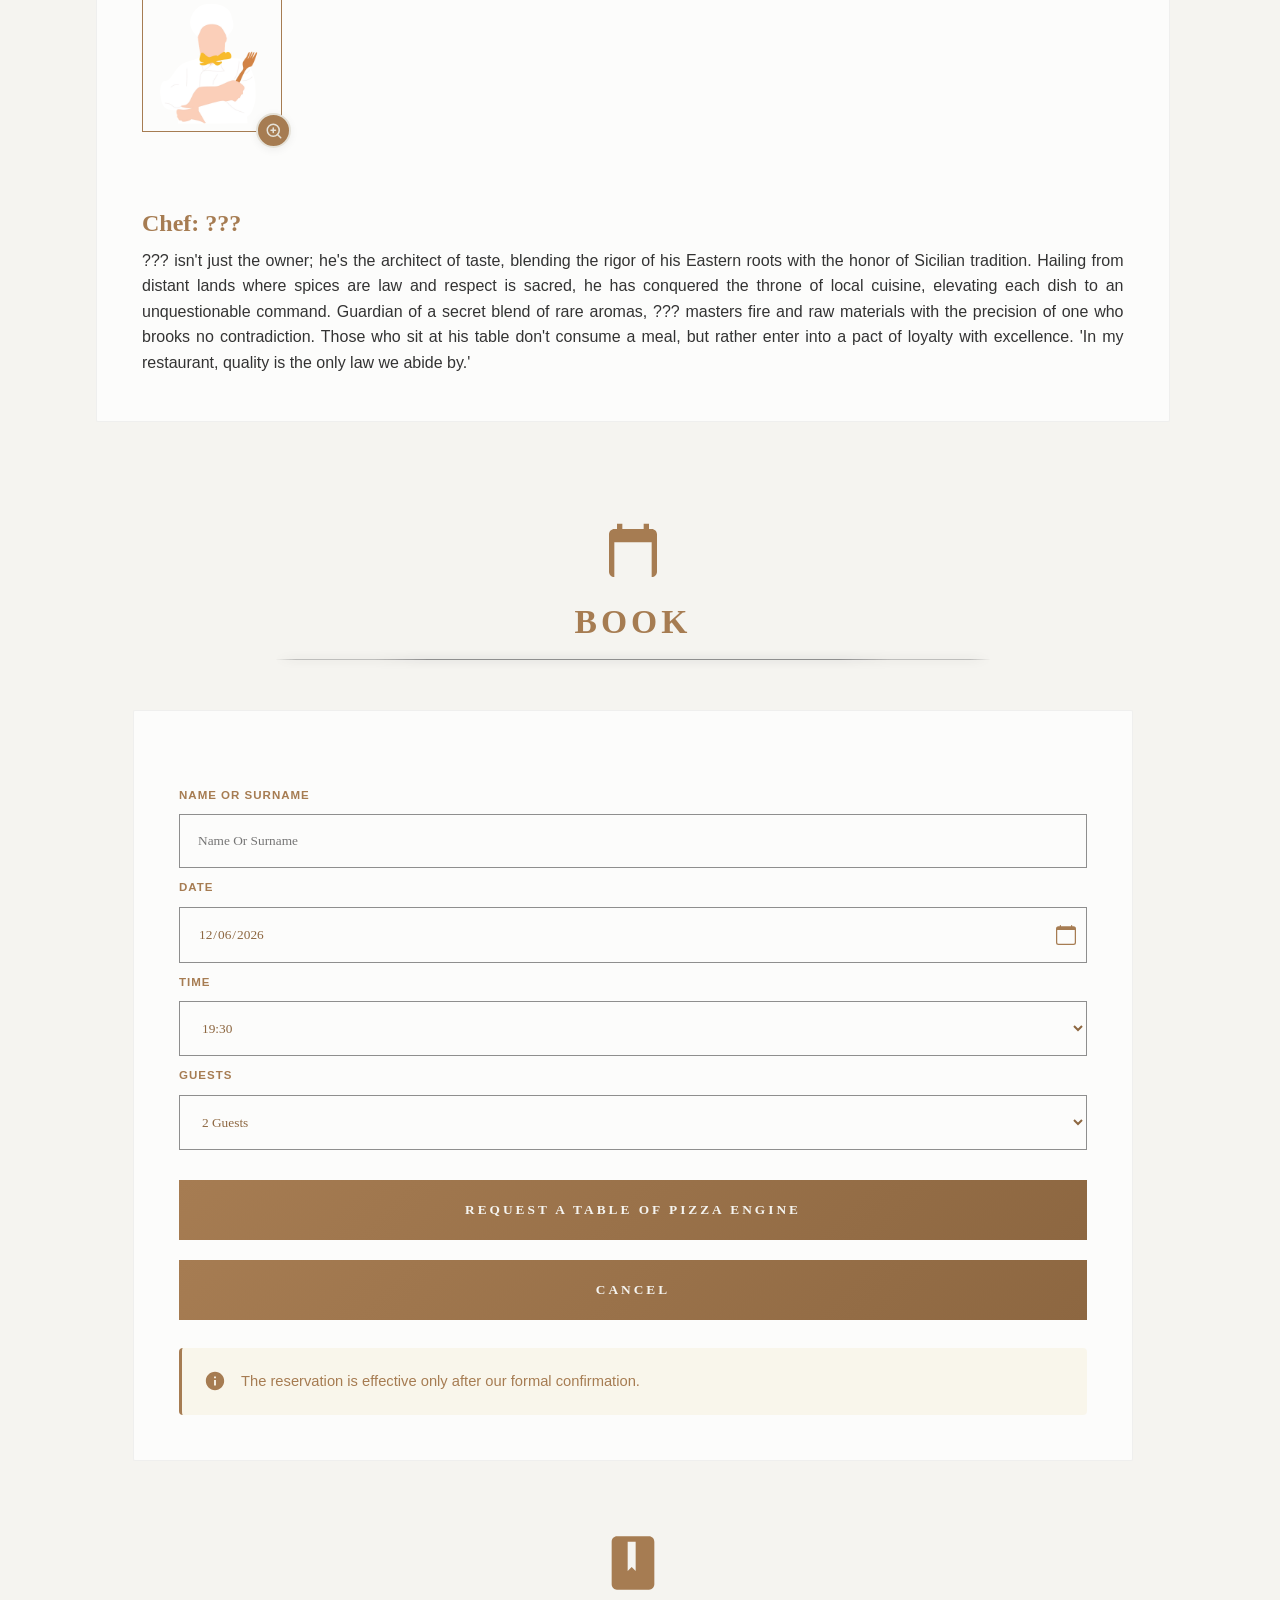
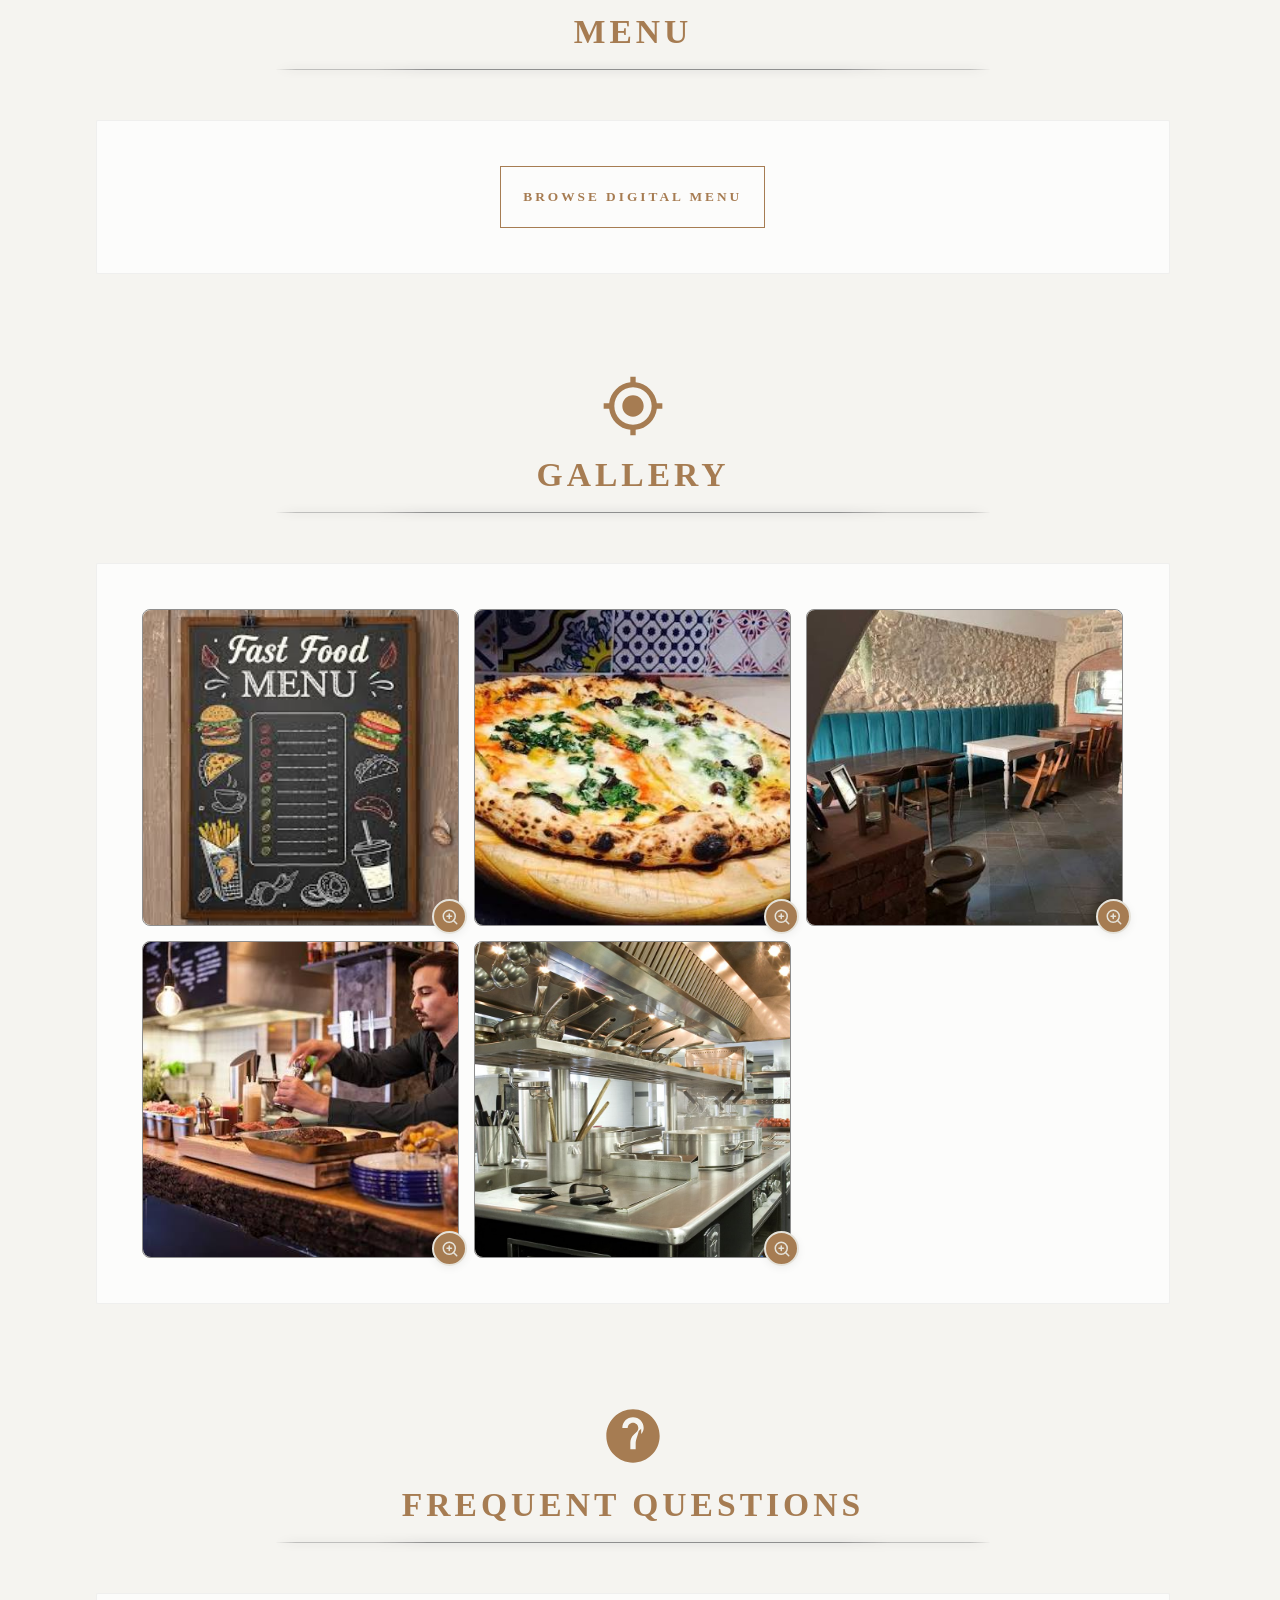
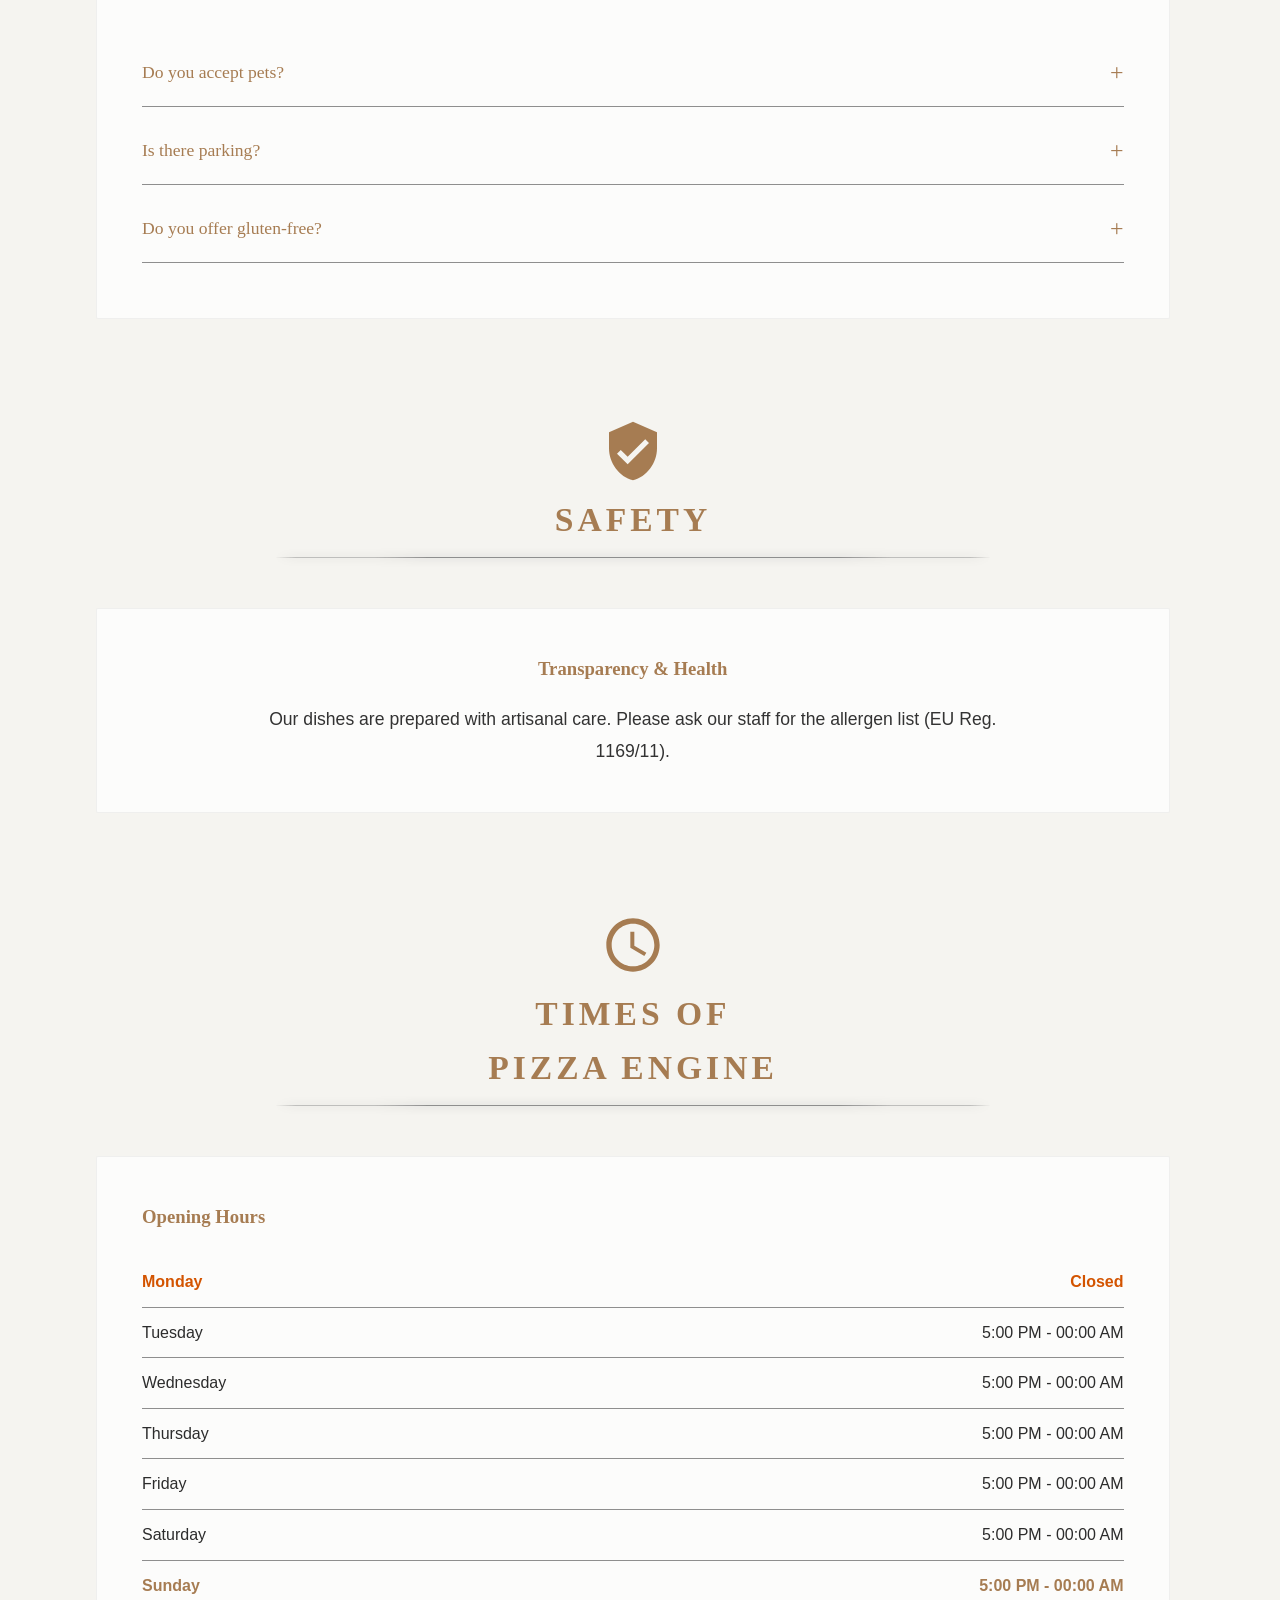
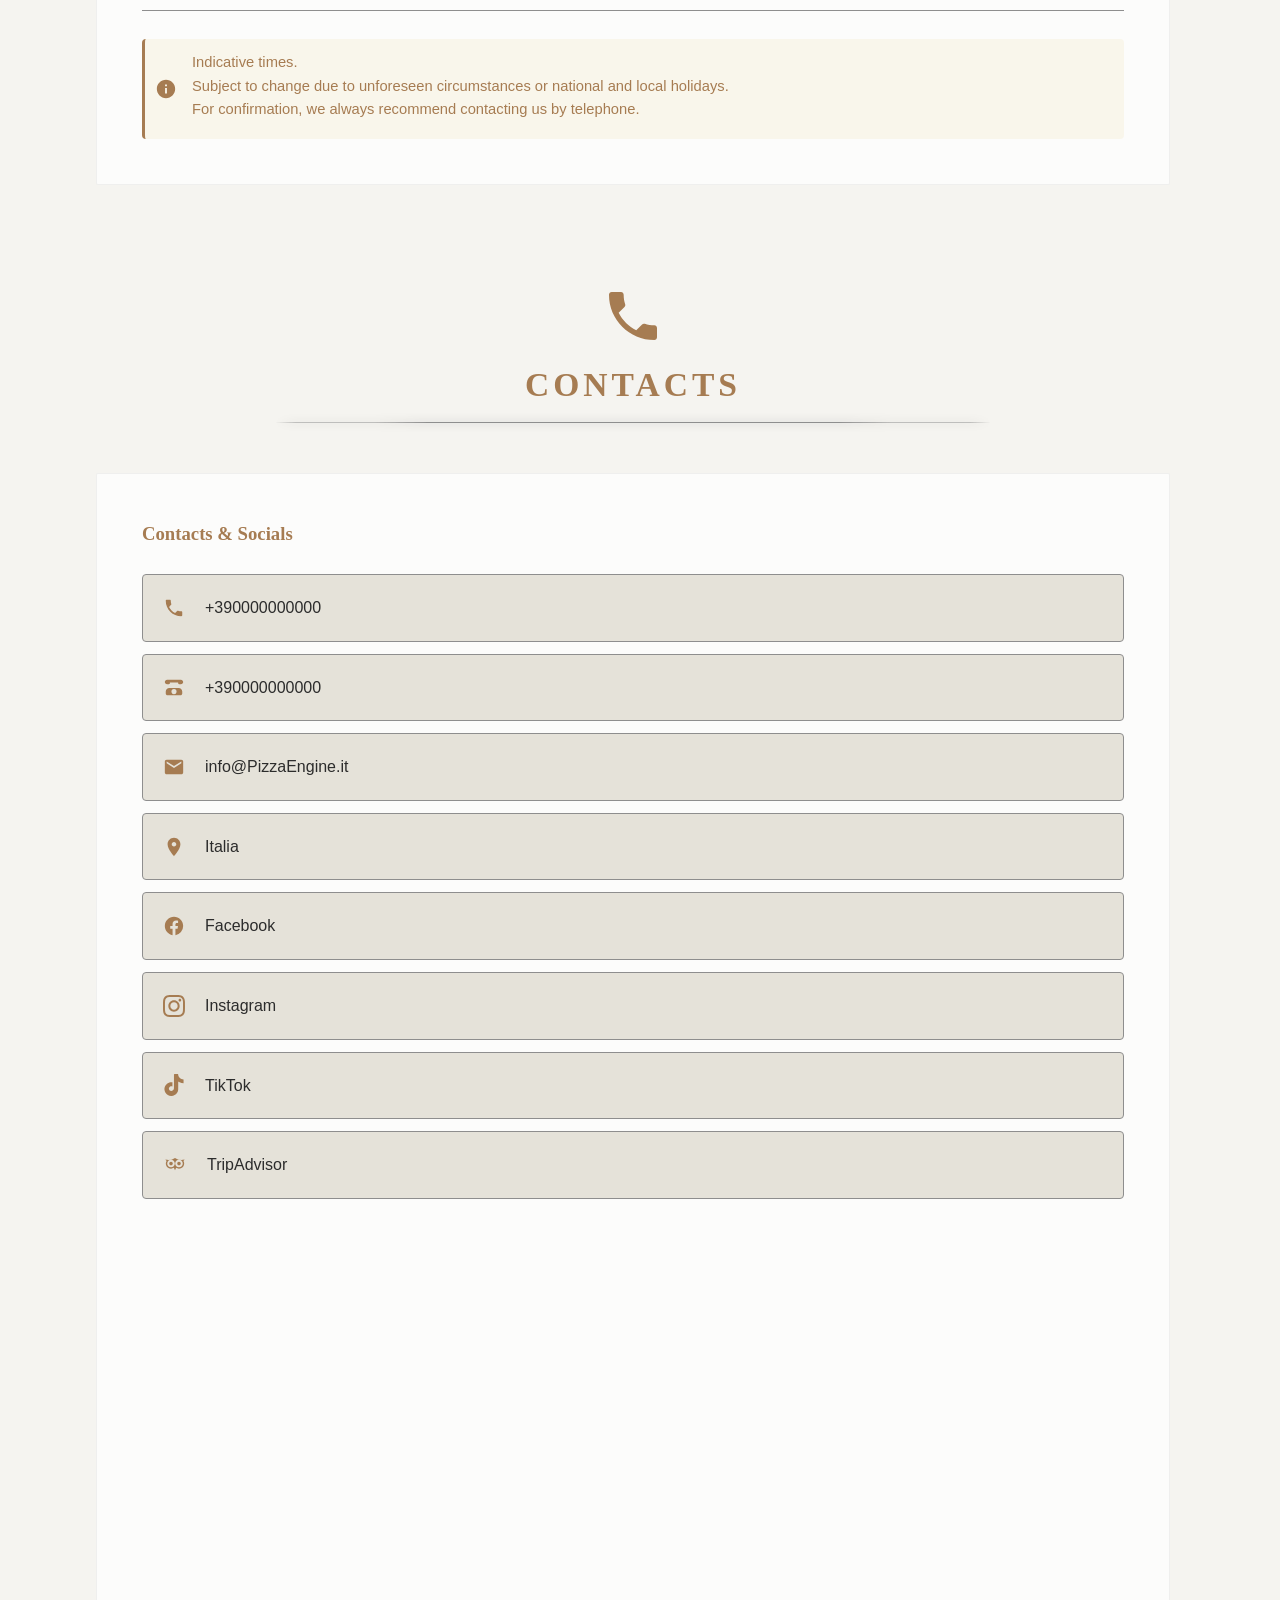
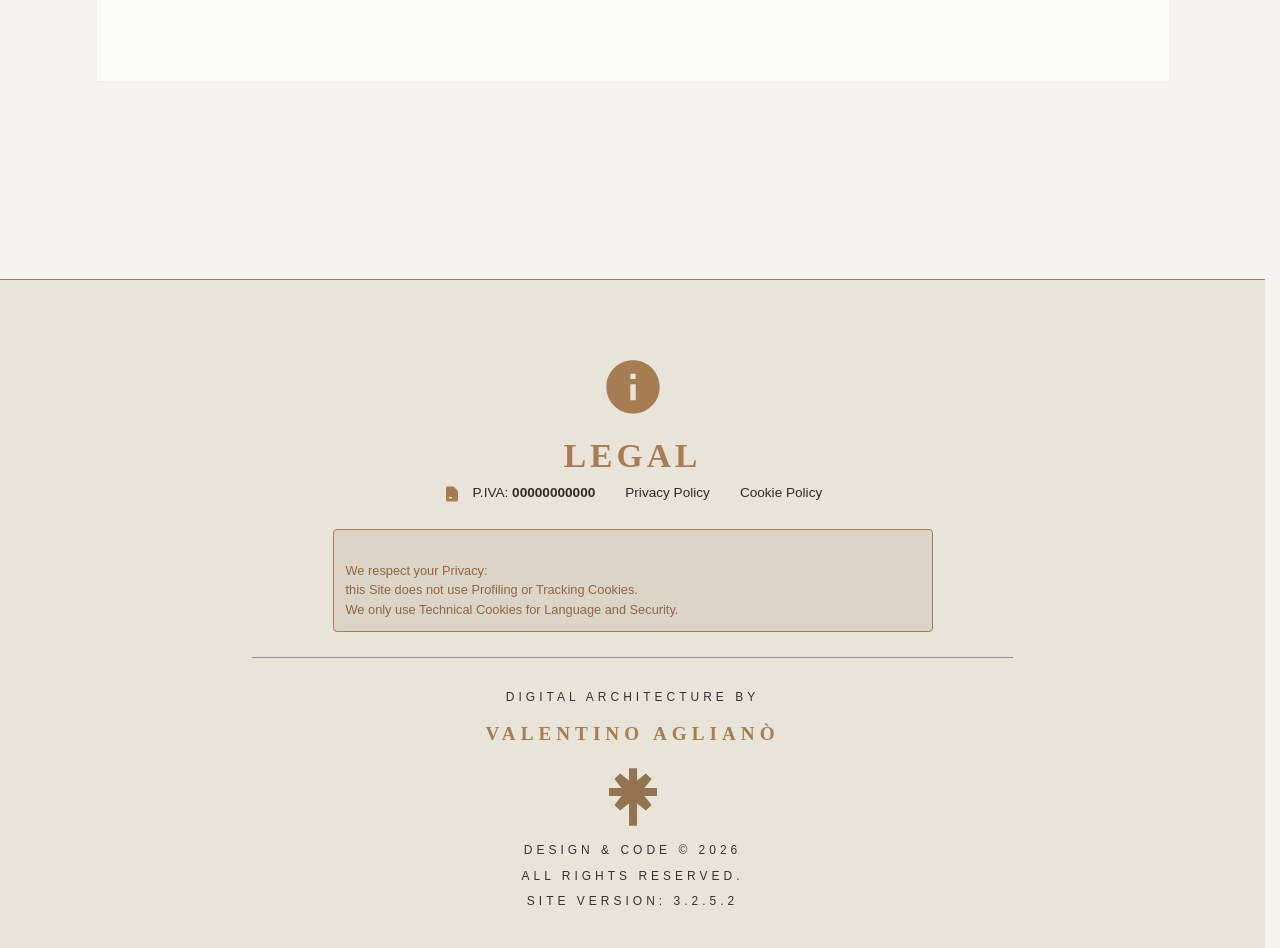
==== commit 1582d69e: "Add files via upload" ====
--- a/index.html
+++ b/index.html
@@ -79,23 +79,8 @@
     max-width: 100%;
     height: auto;
 }
-img, [style*="background-image"] {
-    -webkit-transform: translateZ(0);
-    transform: translateZ(0);
-    -webkit-backface-visibility: hidden;
-    backface-visibility: hidden;
-	-webkit-overflow-scrolling: touch;
-    content-visibility: auto;
-}
 body {
     background: var(--neroP);
-}
-html, body {
-    -webkit-transform: translateZ(0);
-    transform: translateZ(0);
-    -webkit-font-smoothing: antialiased;
-	-webkit-overflow-scrolling: touch;
-    content-visibility: auto;
 }
 .critical-overlay {
     position: fixed !important;
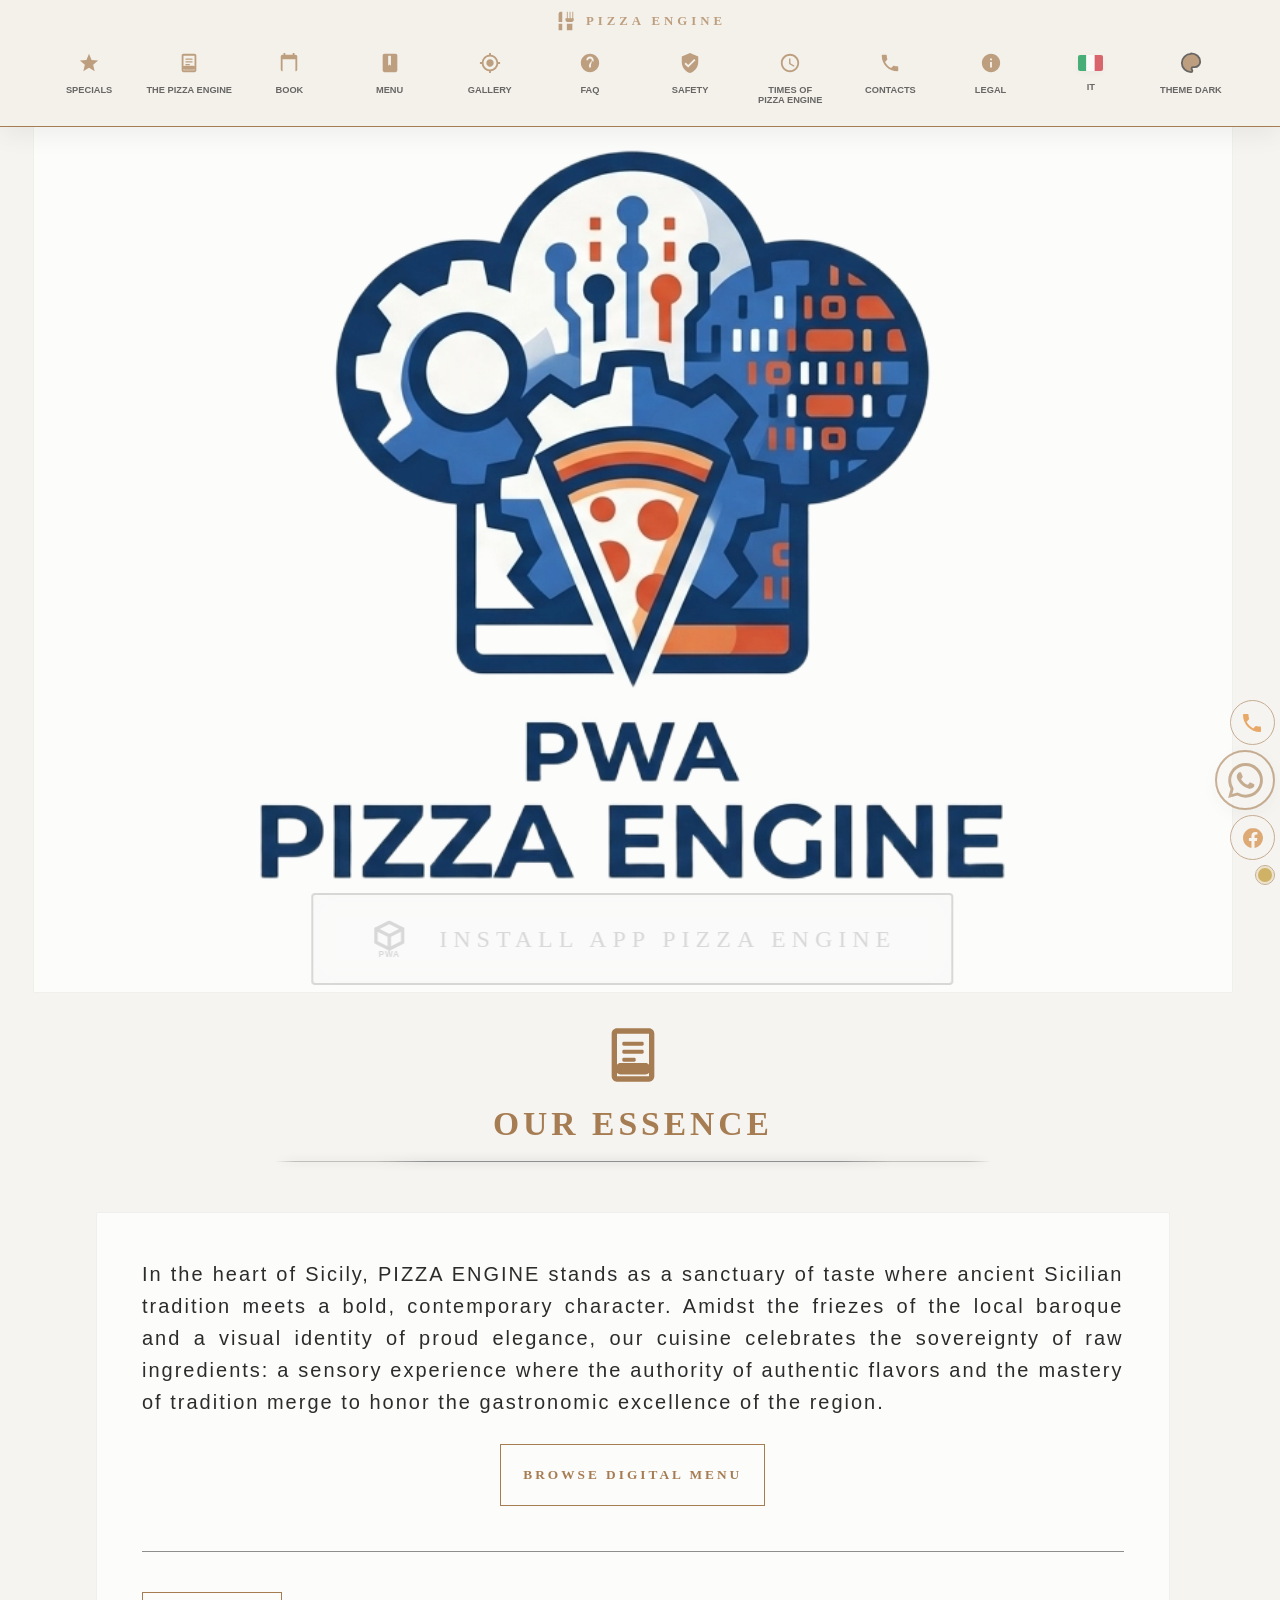
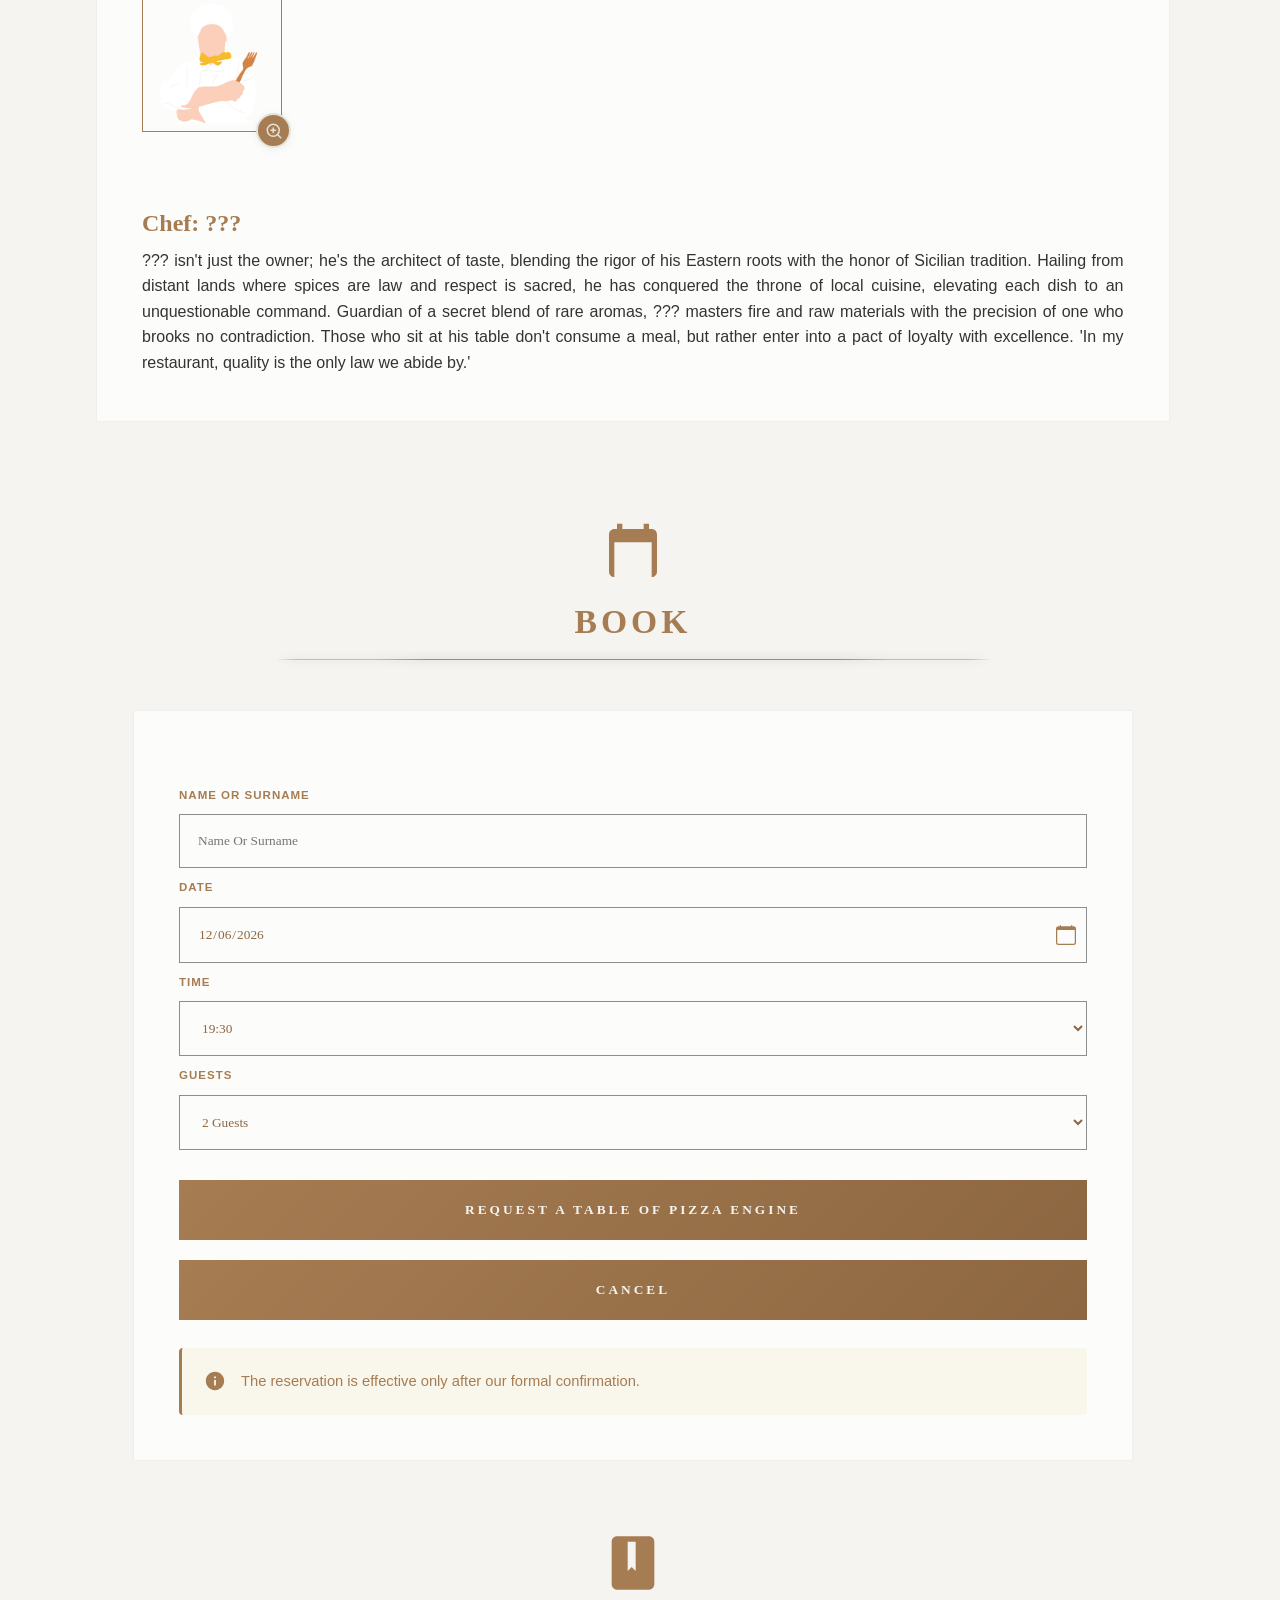
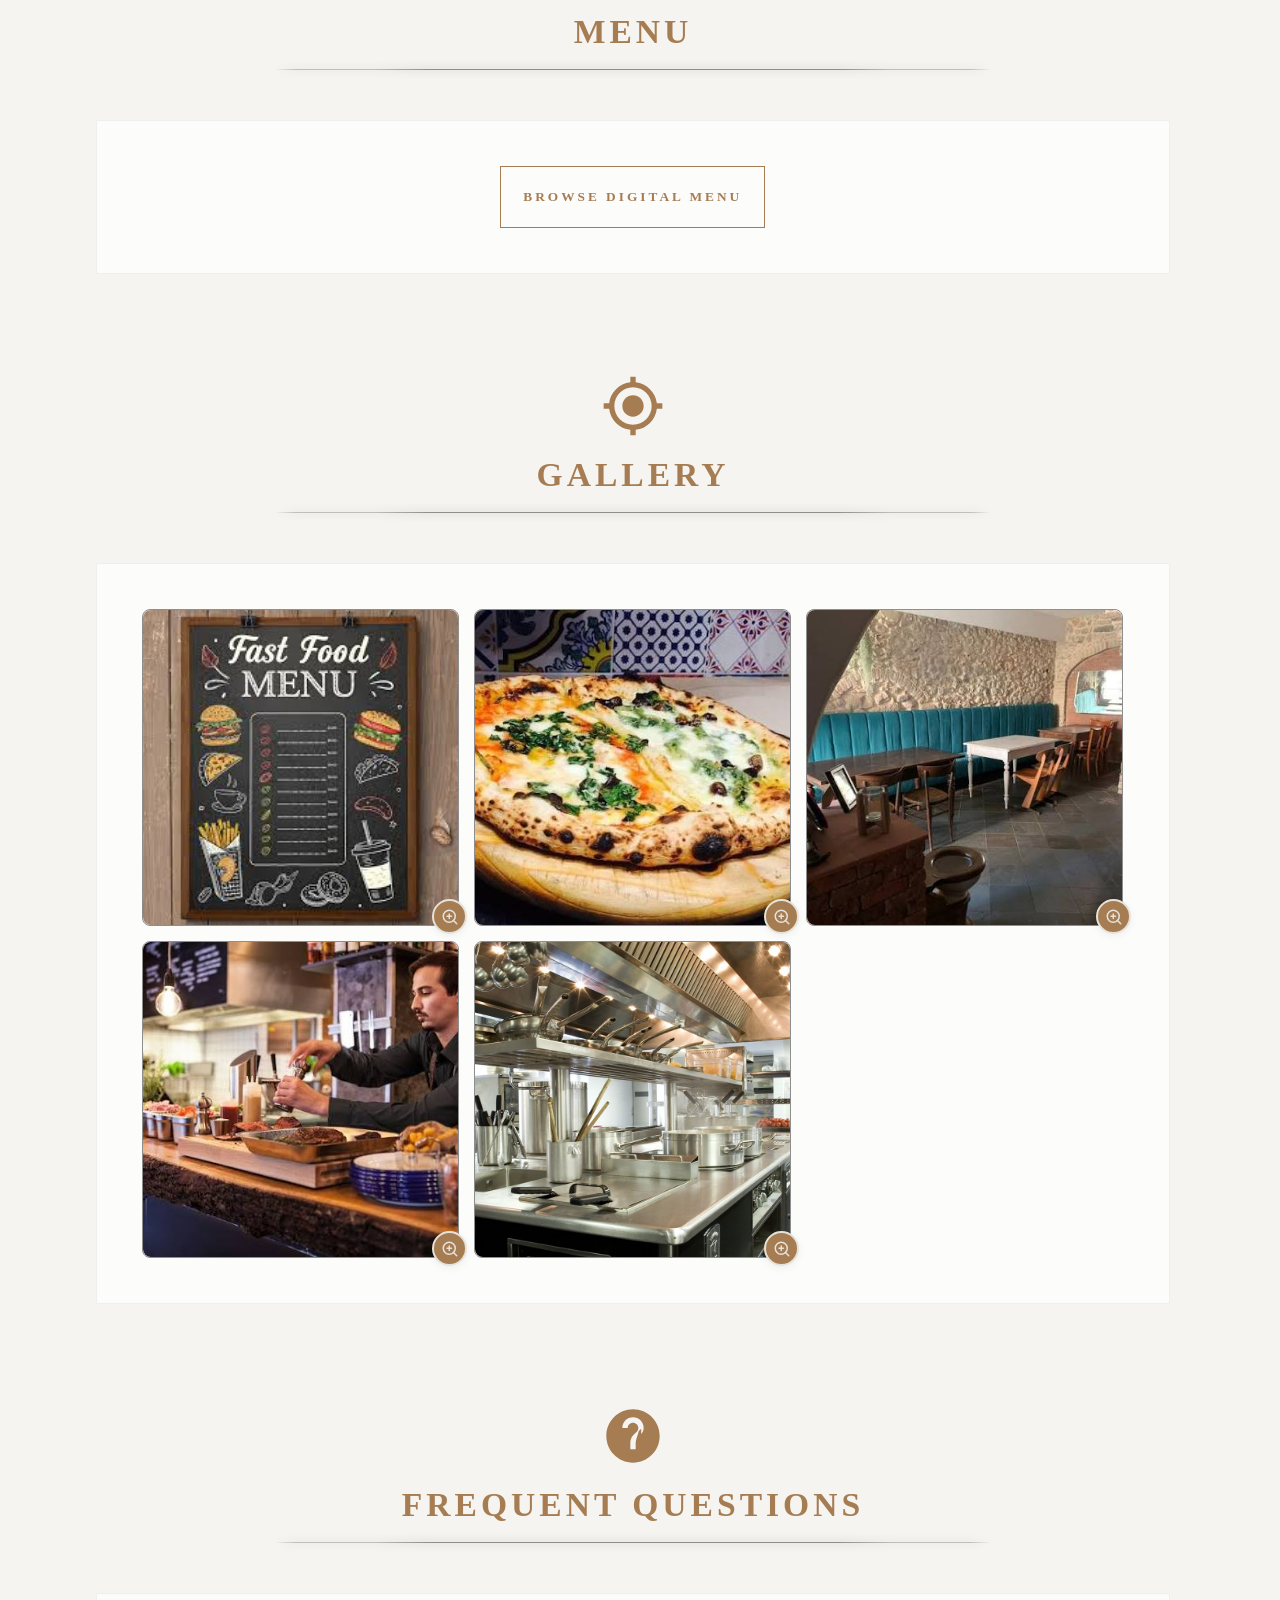
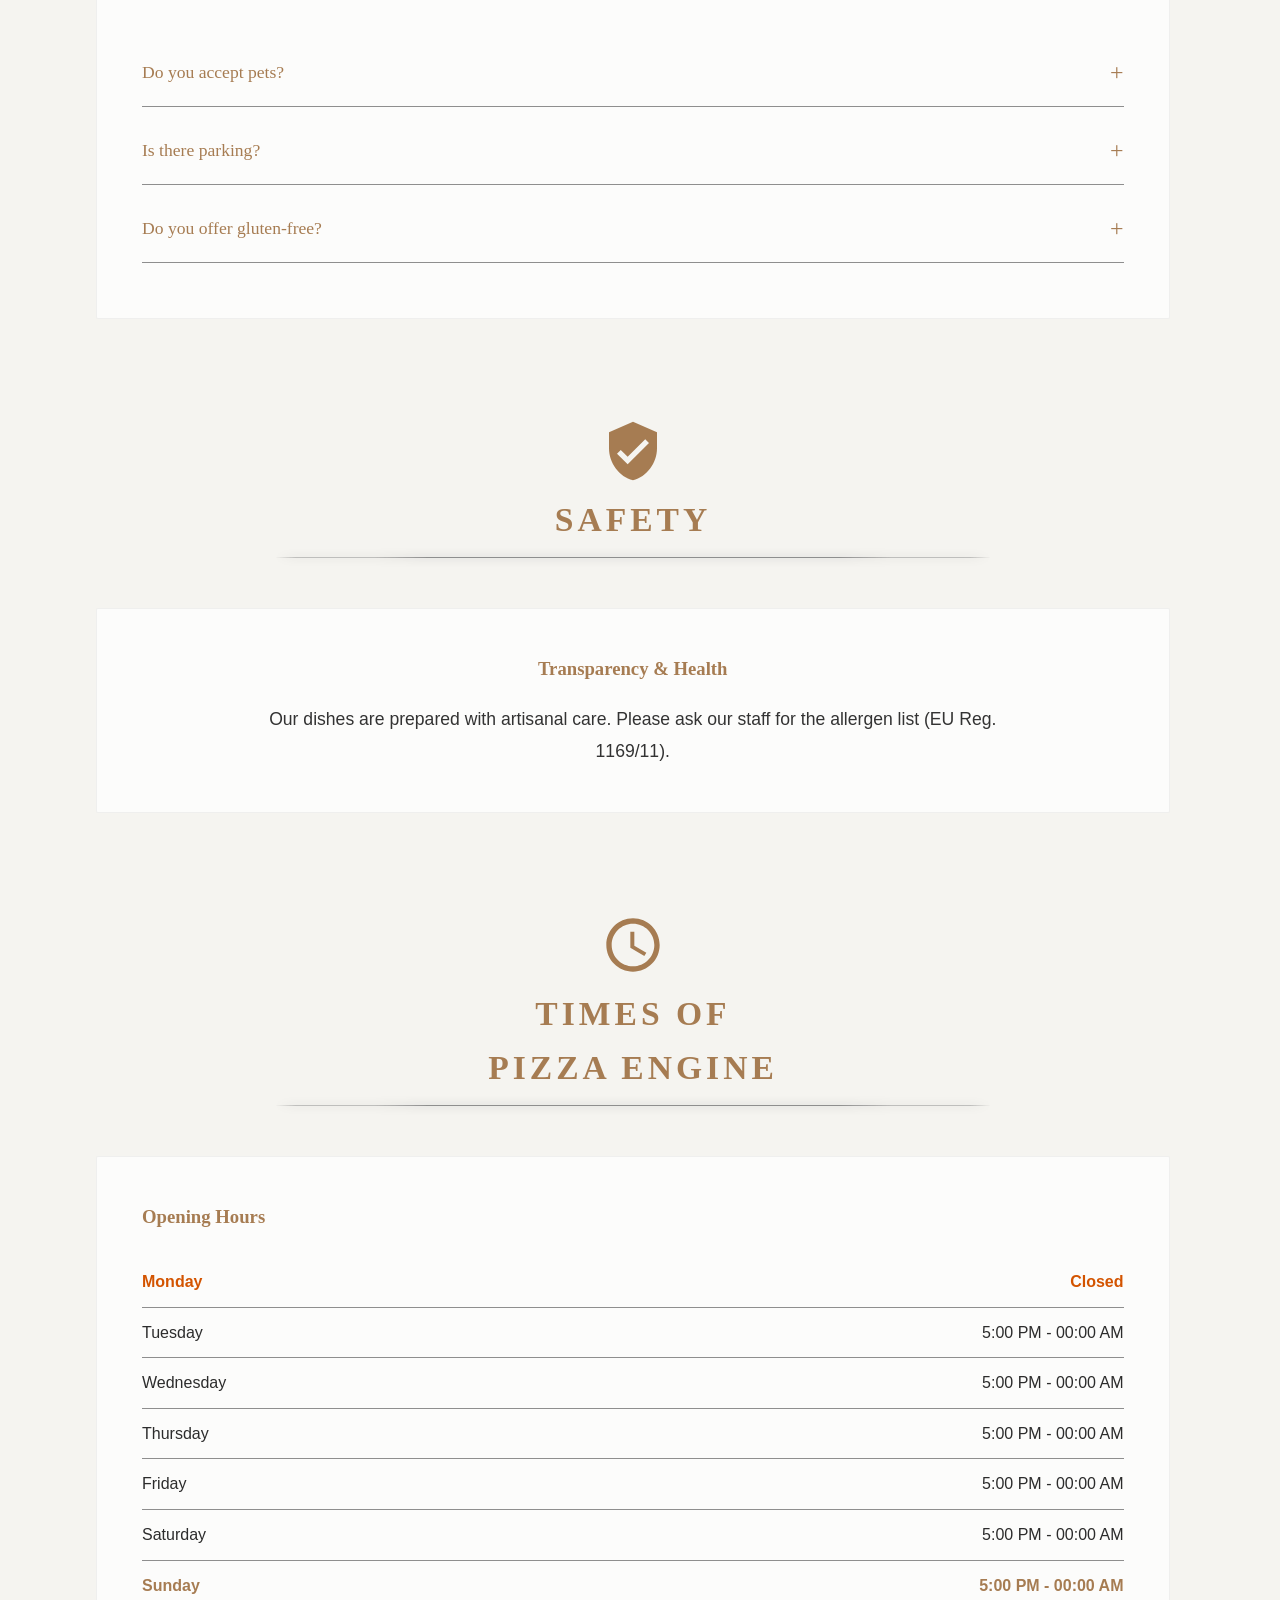
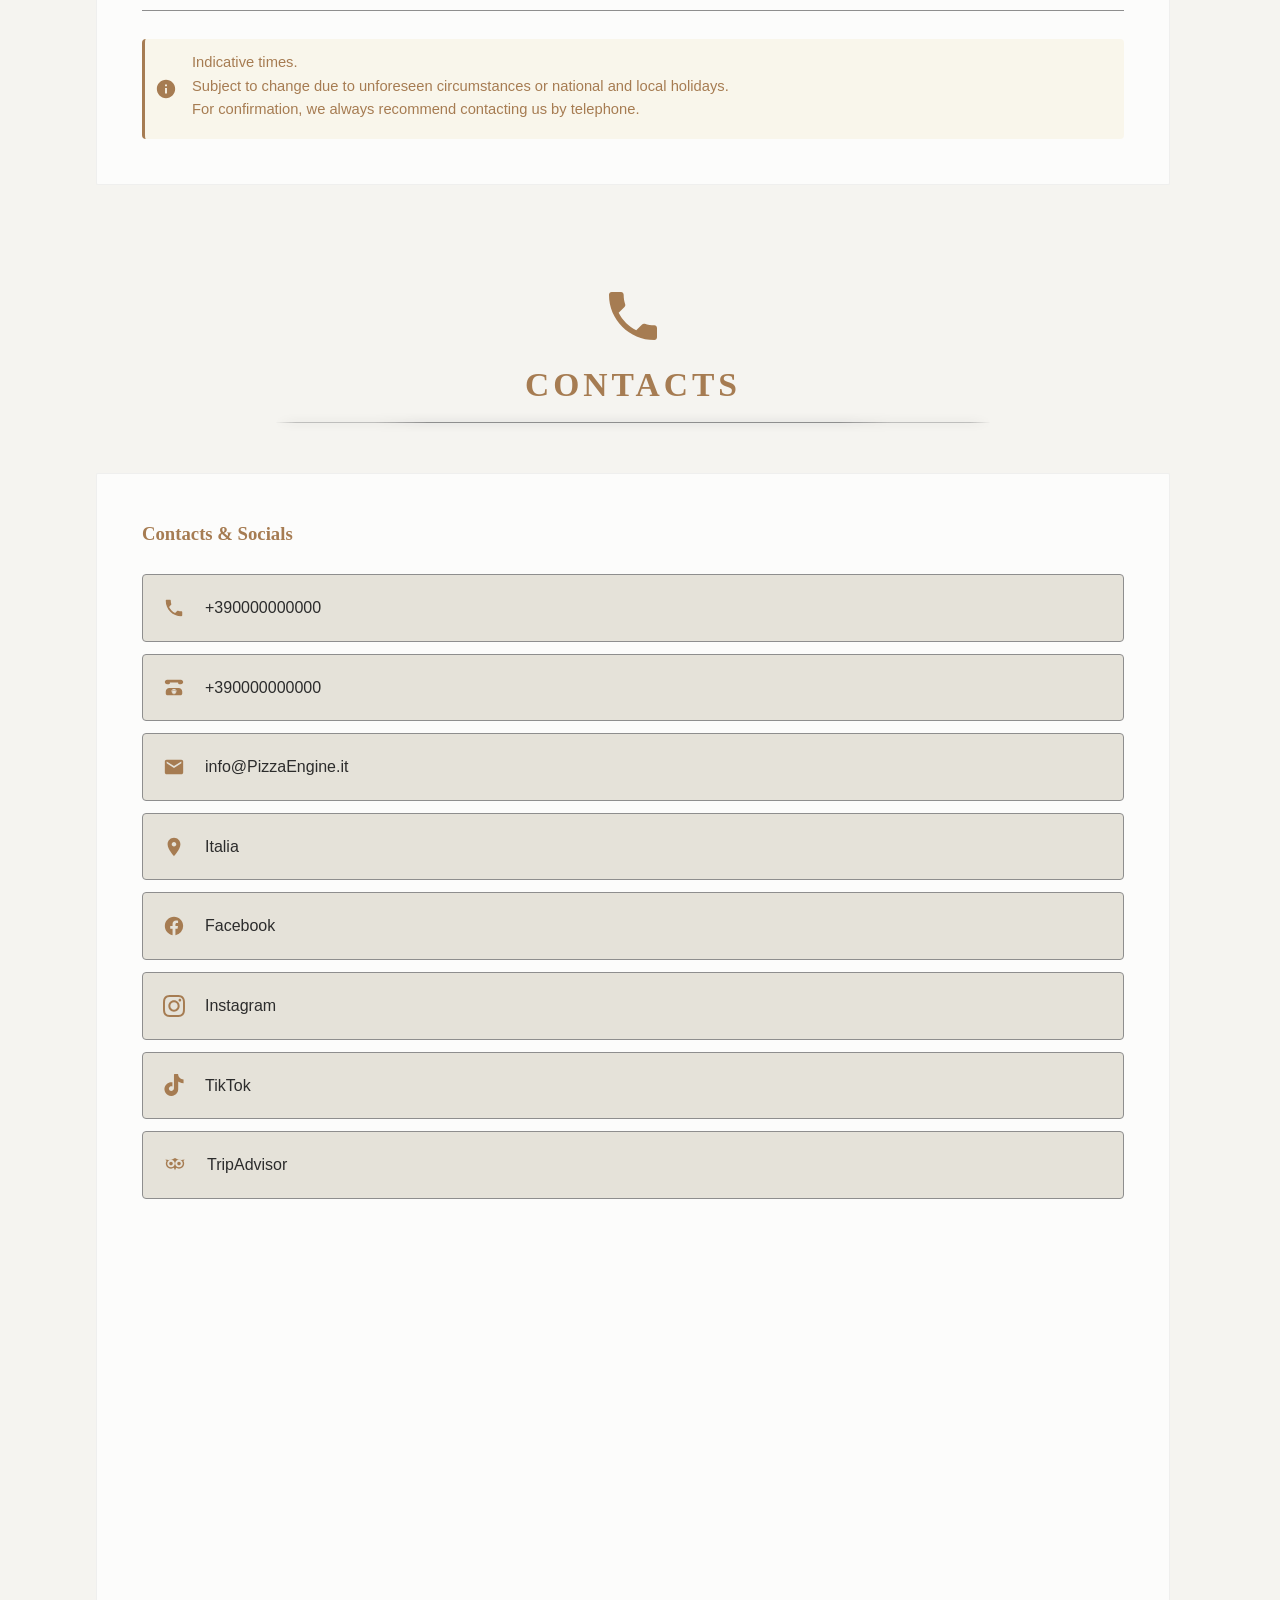
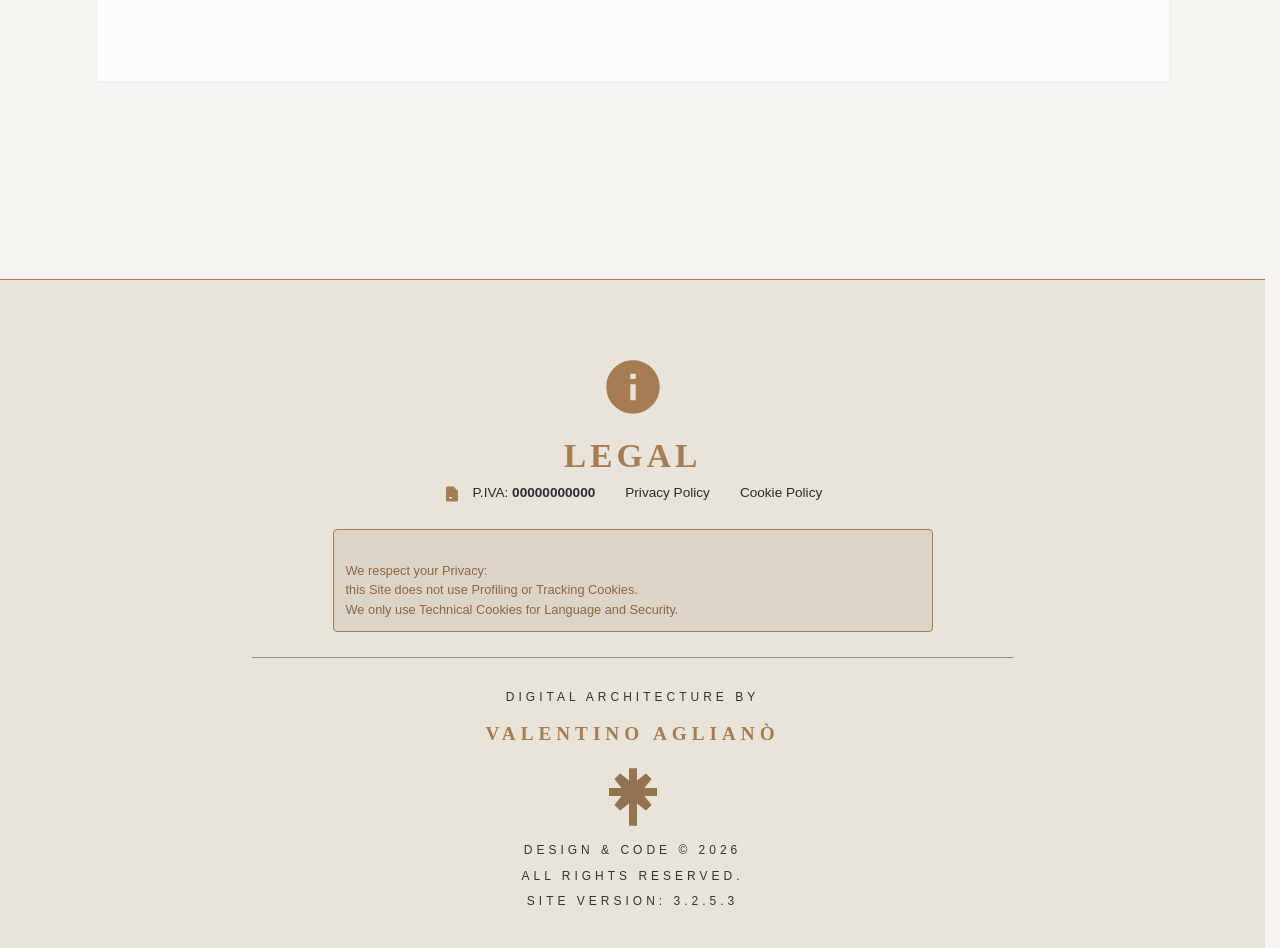
==== commit 0cc2f4ad: "Update version number from 3.2.5.2 to 3.2.5.3" ====
--- a/index.html
+++ b/index.html
@@ -21,7 +21,7 @@
 	tel2: "390000000000",
 svg_logo: "",
 ltree_dev: "https://linktr.ee/valentinoagliano",
-ver_site: "3.2.5.2",
+ver_site: "3.2.5.3",
 copyrite: "Design & Code © 2026",
 svg_loading: `data:image/svg+xml,%3Csvg xmlns='http://www.w3.org/2000/svg' viewBox='0 0 100 100' preserveAspectRatio='xMidYMid meet' width='100%25' height='100%25'%3E%3Ccircle cx='50' cy='50' fill='none' stroke='%23d4af37' stroke-width='2' r='40' stroke-dasharray='160 60'%3E%3CanimateTransform attributeName='transform' type='rotate' repeatCount='indefinite' dur='1s' values='0 50 50;360 50 50' keyTimes='0;1'/%3E%3C/circle%3E%3C/svg%3E`
 };
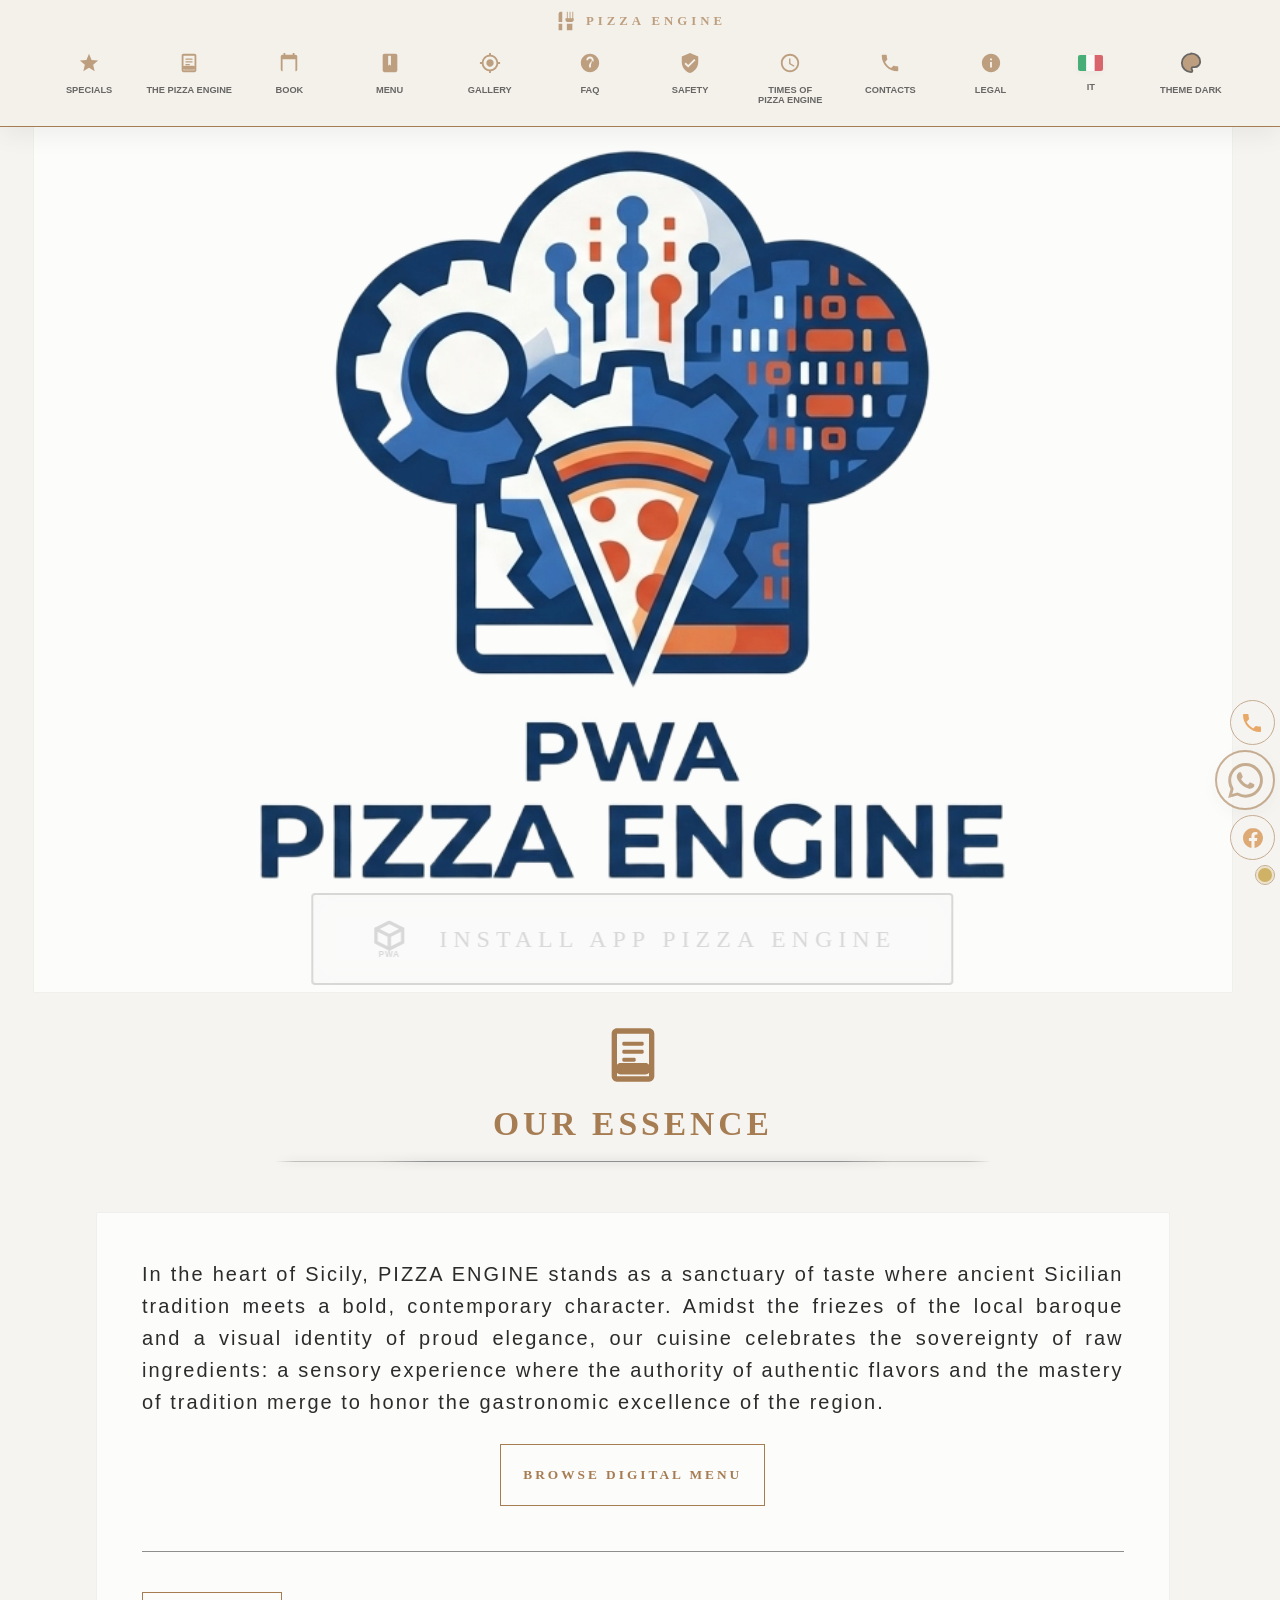
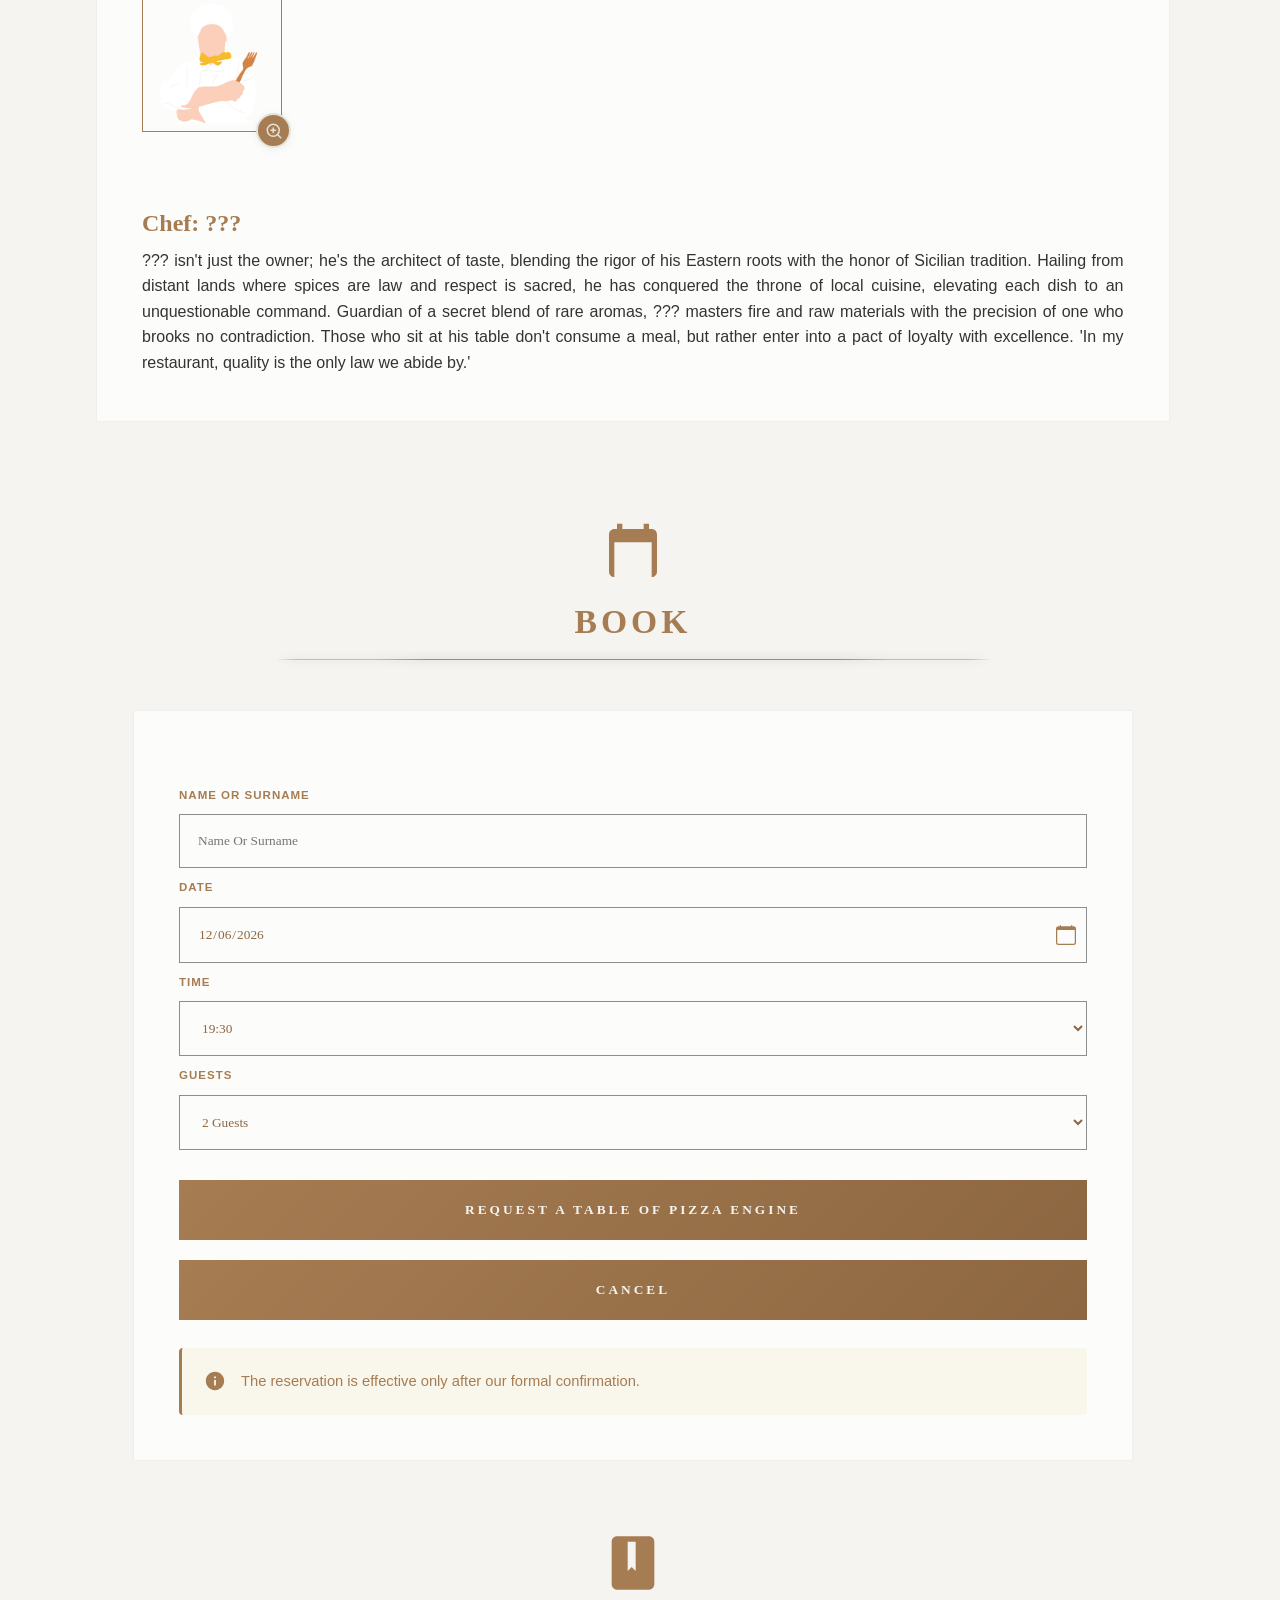
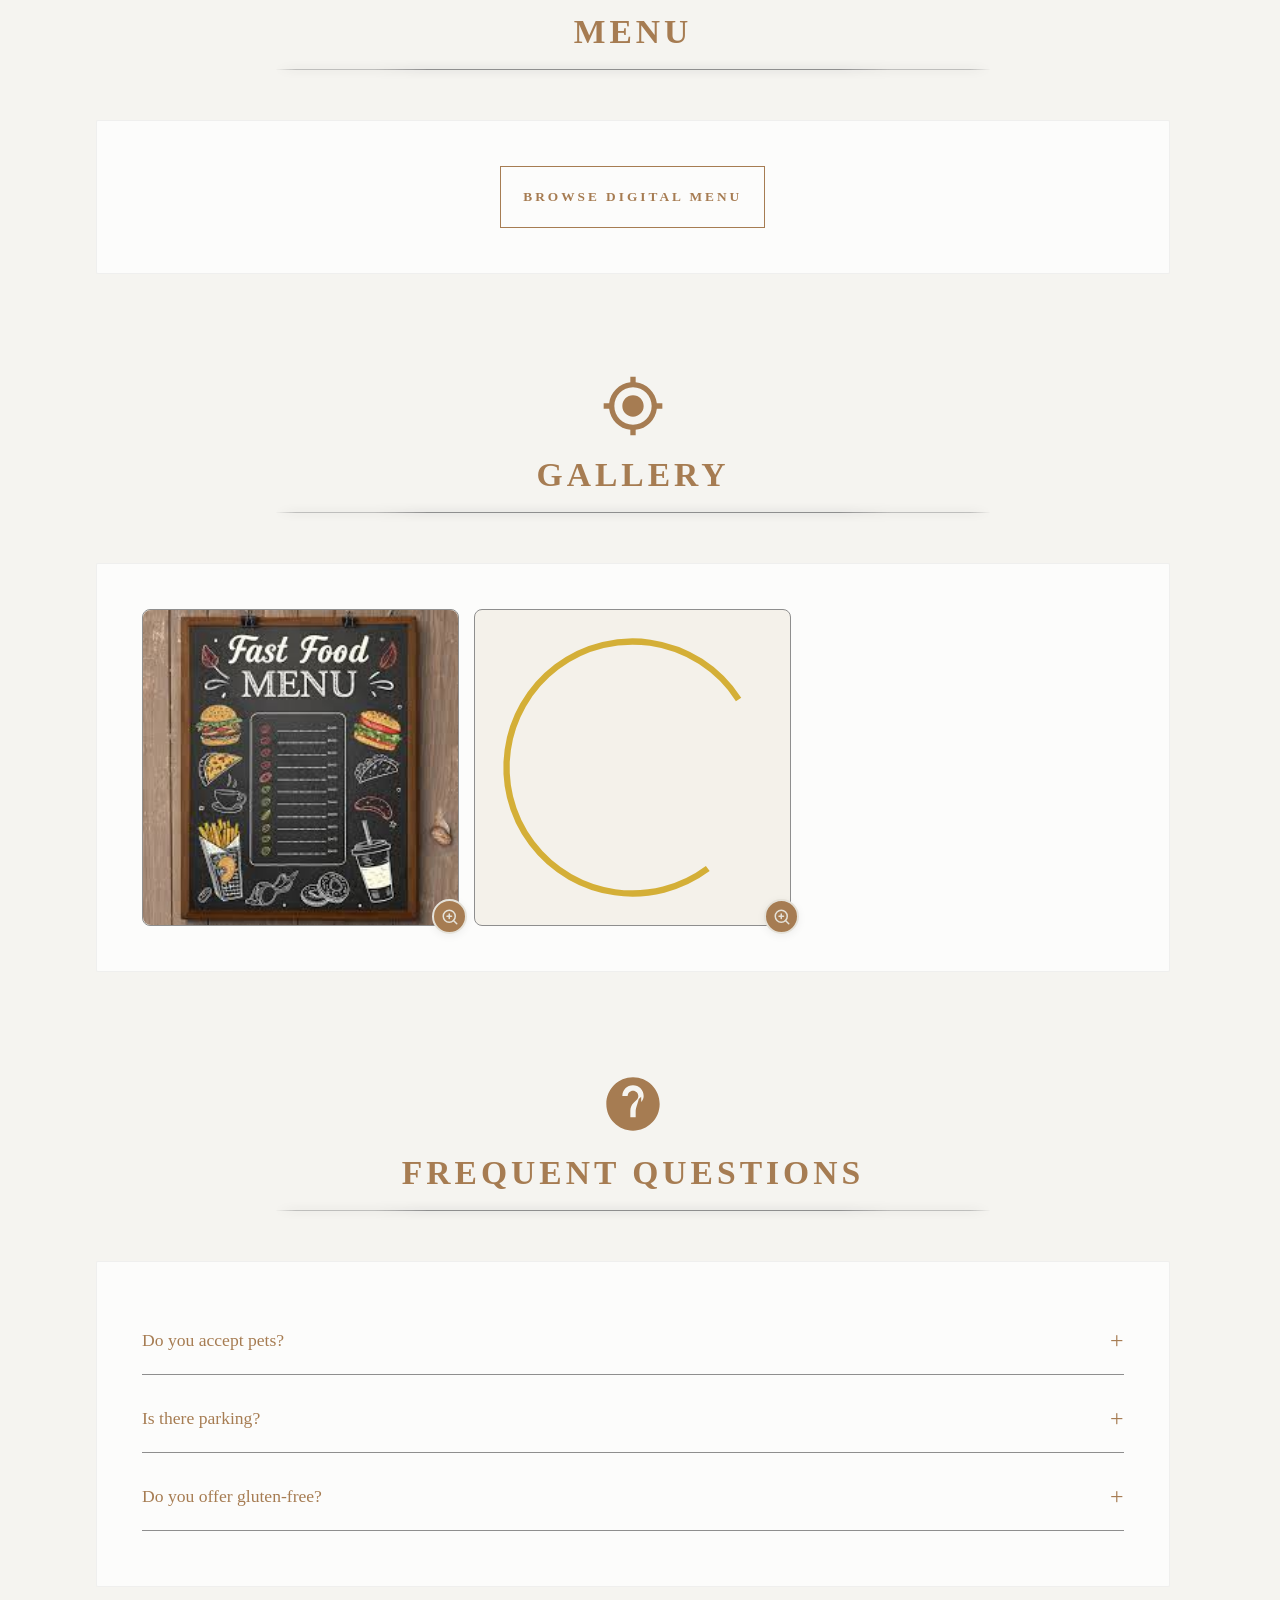
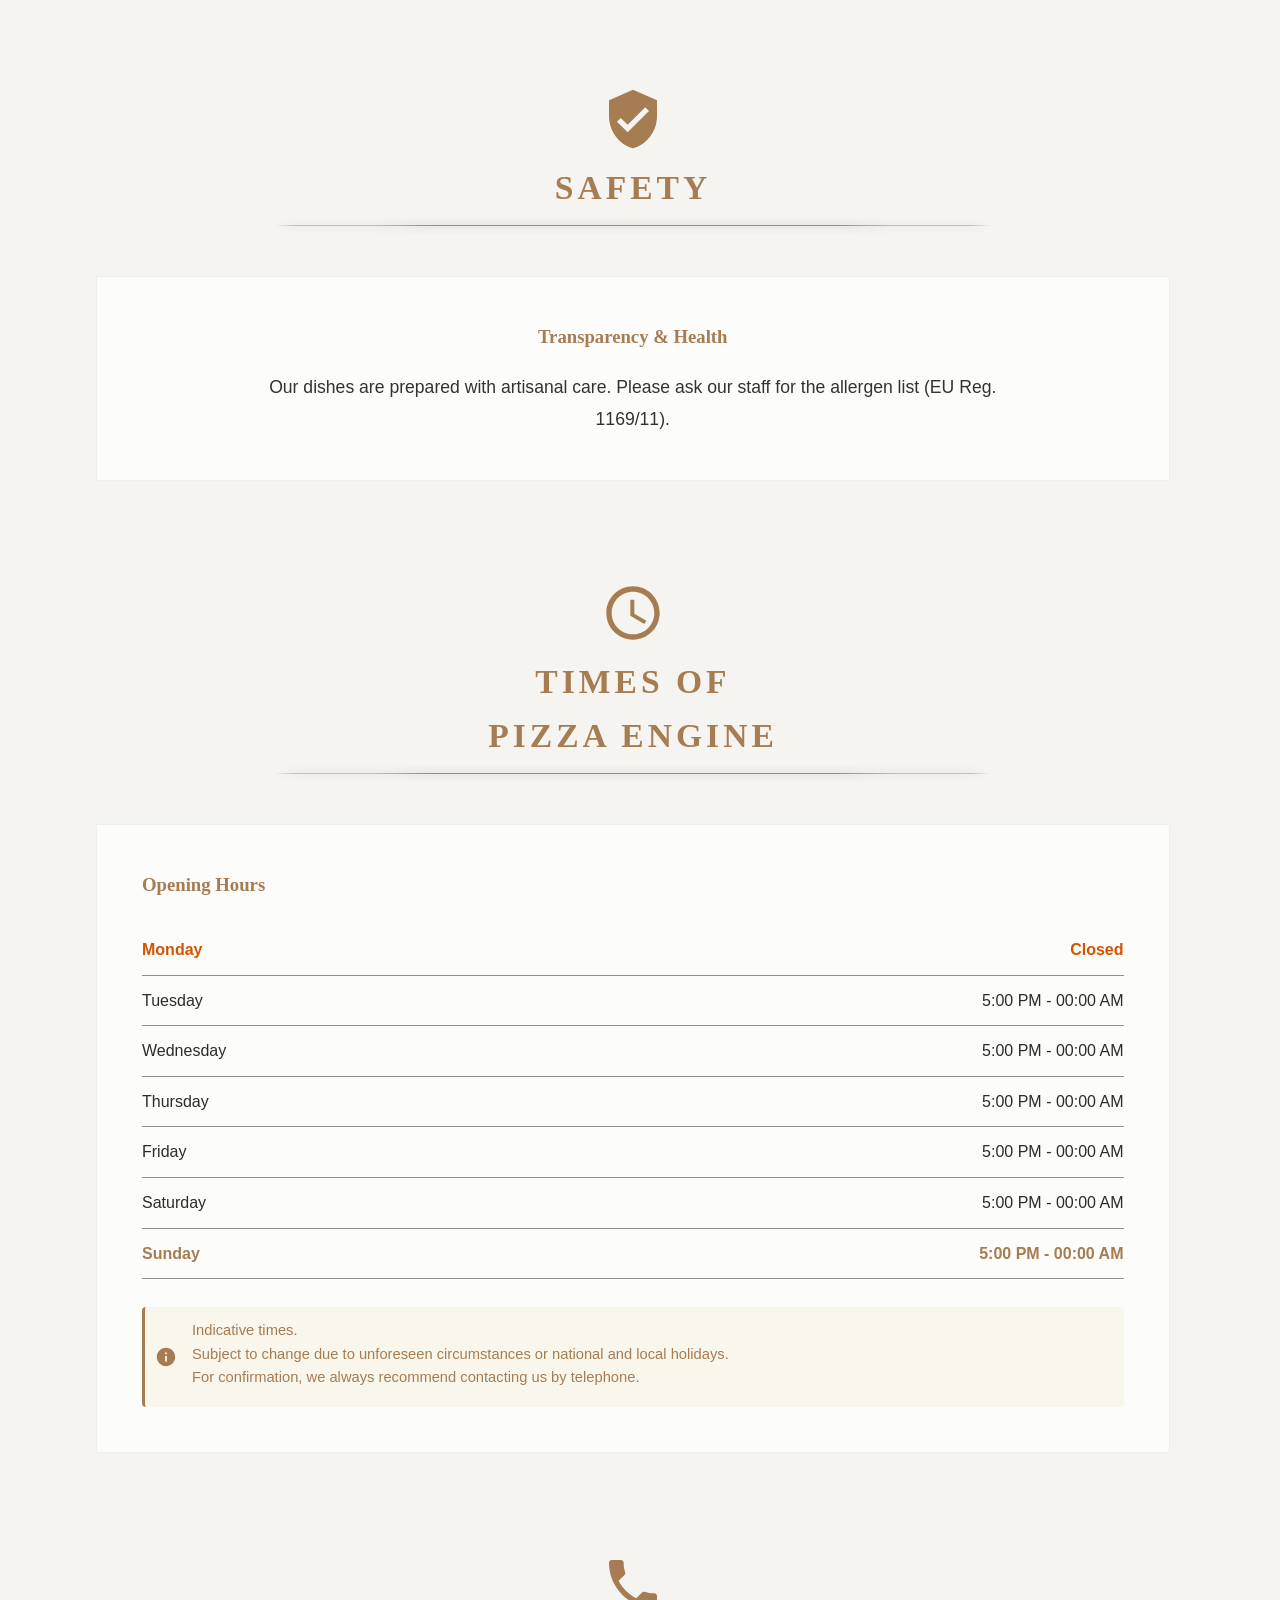
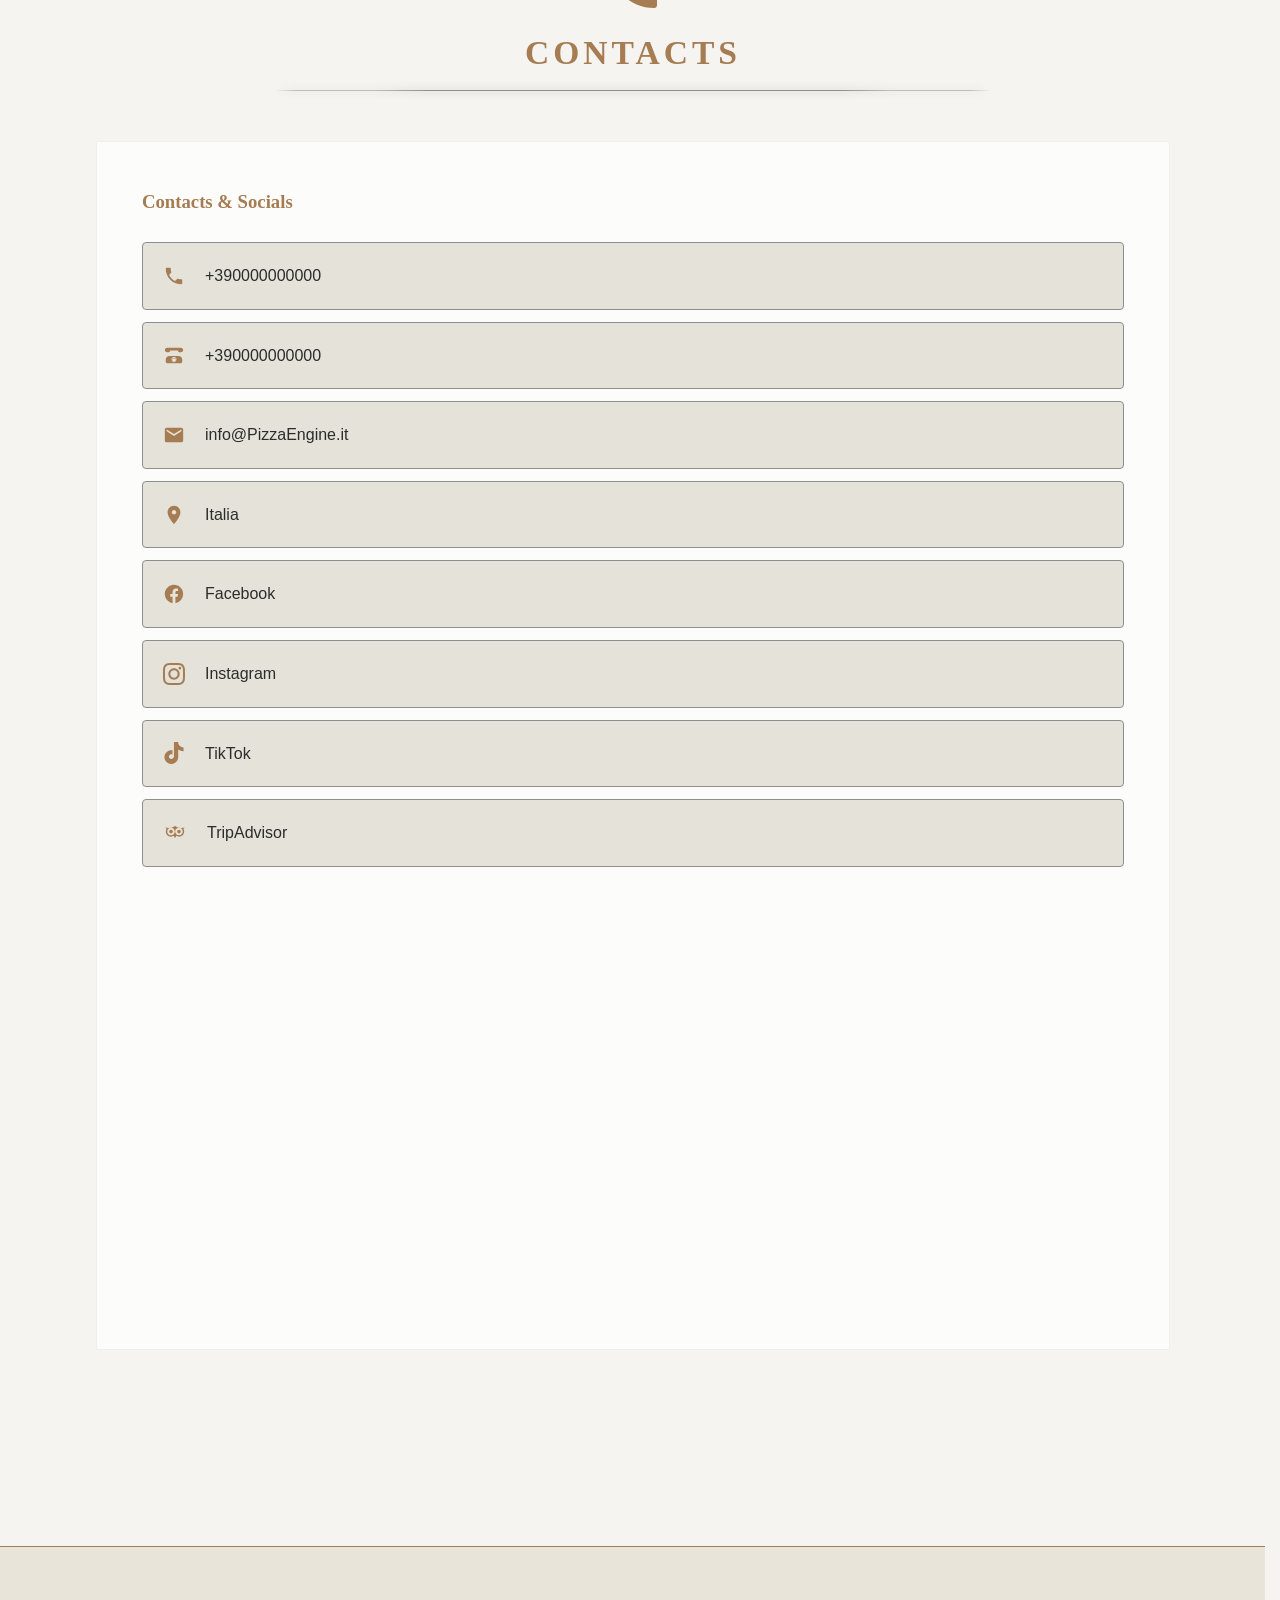
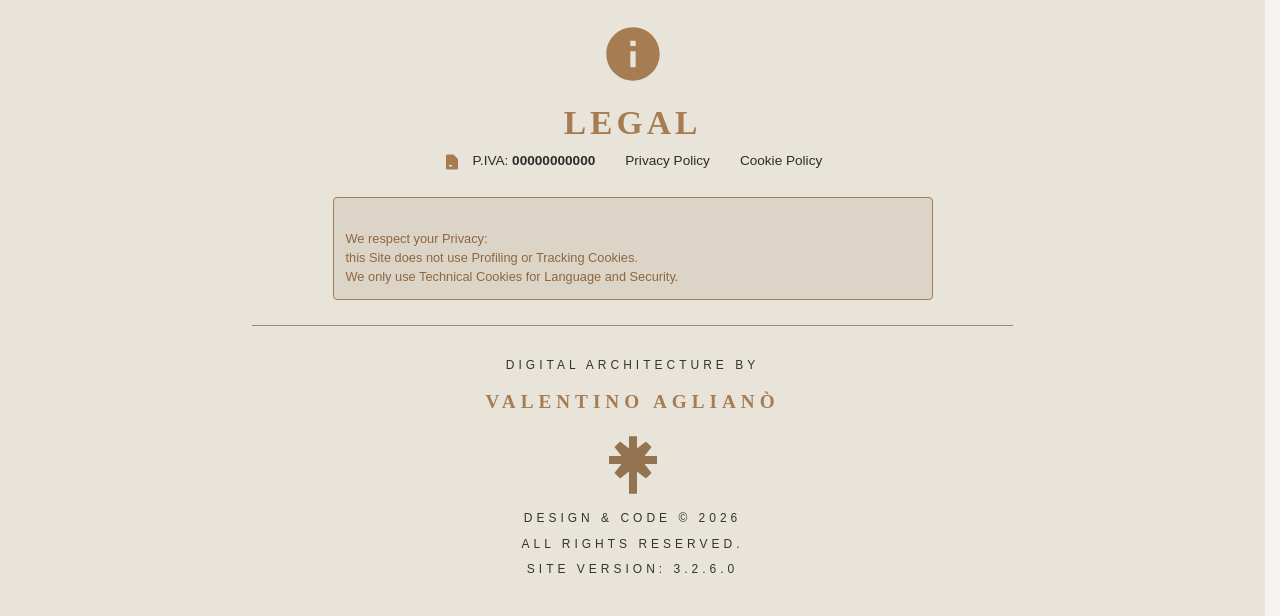
==== commit 0aa66538: "Update site version to 3.2.6.0" ====
--- a/index.html
+++ b/index.html
@@ -21,7 +21,7 @@
 	tel2: "390000000000",
 svg_logo: "",
 ltree_dev: "https://linktr.ee/valentinoagliano",
-ver_site: "3.2.5.3",
+ver_site: "3.2.6.0",
 copyrite: "Design & Code © 2026",
 svg_loading: `data:image/svg+xml,%3Csvg xmlns='http://www.w3.org/2000/svg' viewBox='0 0 100 100' preserveAspectRatio='xMidYMid meet' width='100%25' height='100%25'%3E%3Ccircle cx='50' cy='50' fill='none' stroke='%23d4af37' stroke-width='2' r='40' stroke-dasharray='160 60'%3E%3CanimateTransform attributeName='transform' type='rotate' repeatCount='indefinite' dur='1s' values='0 50 50;360 50 50' keyTimes='0;1'/%3E%3C/circle%3E%3C/svg%3E`
 };
